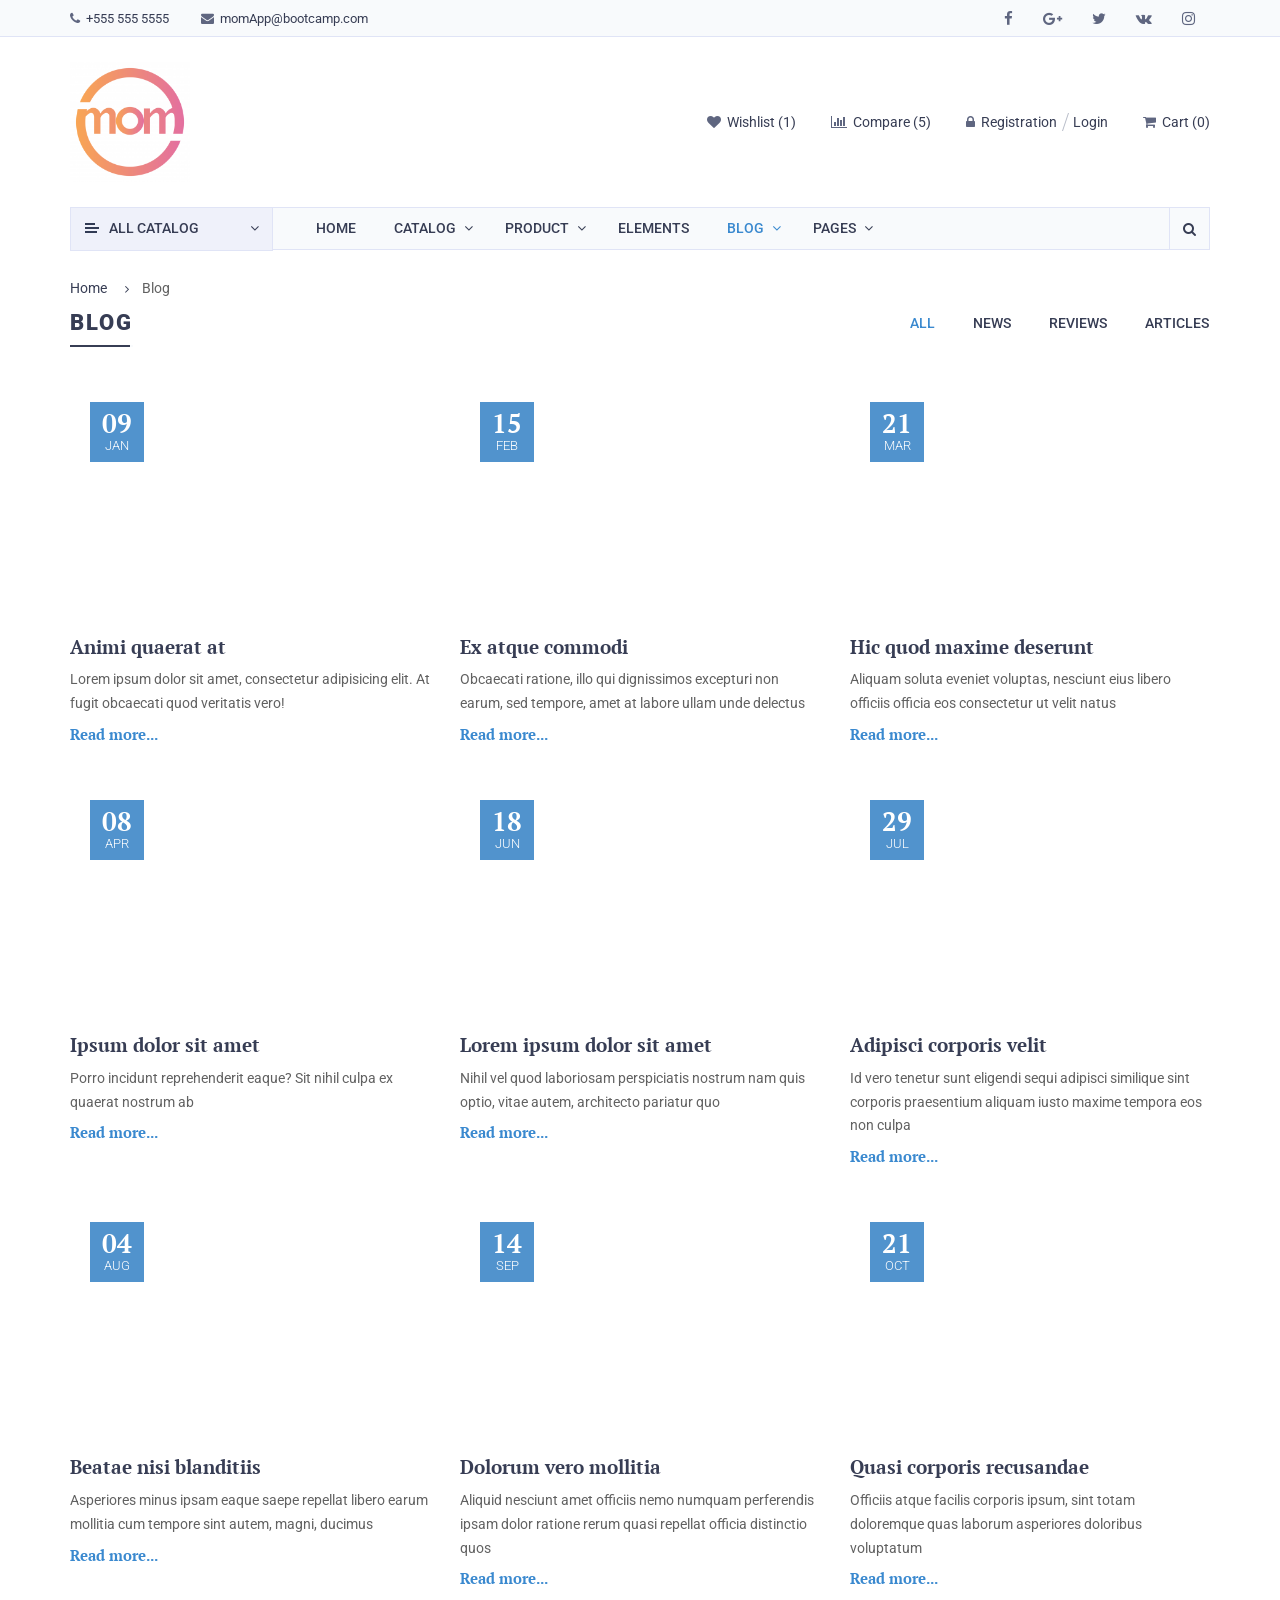
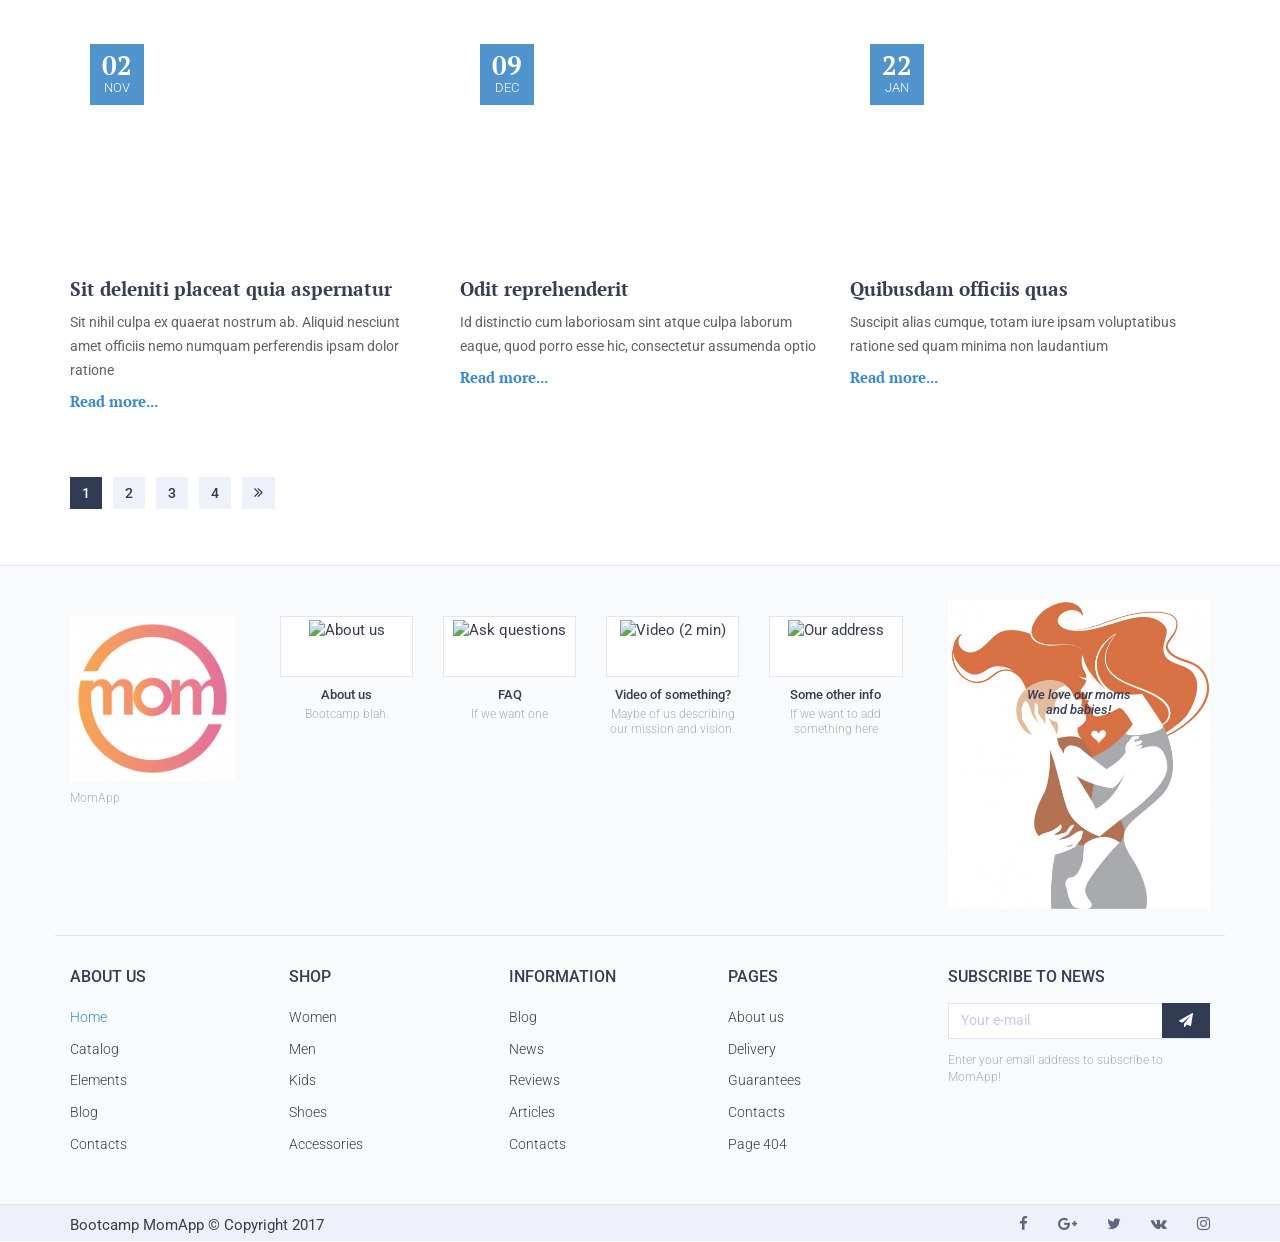
==== html/blog-2.html @ 72b79722 "mom app" ====
<!DOCTYPE html>
<html lang="en">
<head>
    <meta charset="UTF-8">
    <meta http-equiv="X-UA-Compatible" content="IE=edge">
    <meta name="viewport" content="width=device-width, initial-scale=1.0">
    <meta name="format-detection" content="telephone=no">
    <title>MomApp Template</title>

    <link href="https://fonts.googleapis.com/css?family=PT+Serif:400,400i,700,700ii%7CRoboto:300,300i,400,400i,500,500i,700,700i,900,900i&amp;subset=cyrillic" rel="stylesheet">

    <link rel="stylesheet" href="css/font-awesome.min.css">
    <link rel="stylesheet" href="css/bootstrap.min.css">
    <link rel="stylesheet" href="css/ion.rangeSlider.css">
    <link rel="stylesheet" href="css/ion.rangeSlider.skinFlat.css">
    <link rel="stylesheet" href="css/jquery.bxslider.css">
    <link rel="stylesheet" href="css/jquery.fancybox.css">
    <link rel="stylesheet" href="css/flexslider.css">
    <link rel="stylesheet" href="css/swiper.css">
    <link rel="stylesheet" href="css/swiper.css">
    <link rel="stylesheet" href="css/style.css">
    <link rel="stylesheet" href="css/media.css">

</head>
<body>
<!-- Header - start -->
<header class="header">

    <!-- Topbar - start -->
    <div class="header_top">
        <div class="container">
            <ul class="contactinfo nav nav-pills">
                <li>
                    <i class='fa fa-phone'></i> +555 555 5555
                </li>
                <li>
                    <i class="fa fa-envelope"></i> momApp@bootcamp.com
                </li>
            </ul>
            <!-- Social links -->
            <ul class="social-icons nav navbar-nav">
                <li>
                    <a href="http://facebook.com" rel="nofollow" target="_blank">
                        <i class="fa fa-facebook"></i>
                    </a>
                </li>
                <li>
                    <a href="http://google.com" rel="nofollow" target="_blank">
                        <i class="fa fa-google-plus"></i>
                    </a>
                </li>
                <li>
                    <a href="http://twitter.com" rel="nofollow" target="_blank">
                        <i class="fa fa-twitter"></i>
                    </a>
                </li>
                <li>
                    <a href="http://vk.com" rel="nofollow" target="_blank">
                        <i class="fa fa-vk"></i>
                    </a>
                </li>
                <li>
                    <a href="http://instagram.com" rel="nofollow" target="_blank">
                        <i class="fa fa-instagram"></i>
                    </a>
                </li>
            </ul>		</div>
    </div>
    <!-- Topbar - end -->

    <!-- Logo, Shop-menu - start -->
    <div class="header-middle">
        <div class="container header-middle-cont">
            <div class="toplogo">
                <a href="index.html">
                    <img src="img/momlogo.png" alt="AllStore - MultiConcept eCommerce Template">
                </a>
            </div>
            <div class="shop-menu">
                <ul>

                    <li>
                        <a href="wishlist.html">
                            <i class="fa fa-heart"></i>
                            <span class="shop-menu-ttl">Wishlist</span>
                            (<span id="topbar-favorites">1</span>)
                        </a>
                    </li>

                    <li>
                        <a href="compare.html">
                            <i class="fa fa-bar-chart"></i>
                            <span class="shop-menu-ttl">Compare</span> (5)
                        </a>
                    </li>

                    <li class="topauth">
                        <a href="auth.html">
                            <i class="fa fa-lock"></i>
                            <span class="shop-menu-ttl">Registration</span>
                        </a>
                        <a href="auth.html">
                            <span class="shop-menu-ttl">Login</span>
                        </a>
                    </li>

                    <li>
                        <div class="h-cart">
                            <a href="cart.html">
                                <i class="fa fa-shopping-cart"></i>
                                <span class="shop-menu-ttl">Cart</span>
                                (<b>0</b>)
                            </a>
                        </div>
                    </li>

                </ul>
            </div>
        </div>
    </div>
    <!-- Logo, Shop-menu - end -->

    <!-- Topmenu - start -->
    <div class="header-bottom">
        <div class="container">
            <nav class="topmenu">

                <!-- Catalog menu - start -->
                <div class="topcatalog">
                    <a class="topcatalog-btn" href="catalog-list.html"><span>All</span> catalog</a>
                    <ul class="topcatalog-list">
                        <li>
                            <a href="catalog-list.html">
                                Women
                            </a>
                            <i class="fa fa-angle-right"></i>
                            <ul>
                                <li>
                                    <a href="catalog-list.html">
                                        Knitwear
                                    </a>
                                </li>
                                <li>
                                    <a href="catalog-list.html">
                                        Dresses
                                    </a>
                                </li>
                                <li>
                                    <a href="catalog-list.html">
                                        Bags
                                    </a>
                                    <i class="fa fa-angle-right"></i>
                                    <ul>
                                        <li>
                                            <a href="catalog-list.html">
                                                Shoulder Bags
                                            </a>
                                        </li>
                                        <li>
                                            <a href="catalog-list.html">
                                                Falabella
                                            </a>
                                        </li>
                                        <li>
                                            <a href="catalog-list.html">
                                                Becks
                                            </a>
                                        </li>
                                        <li>
                                            <a href="catalog-list.html">
                                                Clutches
                                            </a>
                                        </li>
                                        <li>
                                            <a href="catalog-list.html">
                                                Travel Bags
                                            </a>
                                        </li>
                                    </ul>
                                </li>
                                <li>
                                    <a href="catalog-list.html">
                                        Accessories
                                    </a>
                                    <i class="fa fa-angle-right"></i>
                                    <ul>
                                        <li>
                                            <a href="catalog-list.html">
                                                Sunglasses
                                            </a>
                                        </li>
                                        <li>
                                            <a href="catalog-list.html">
                                                Tech Cases
                                            </a>
                                        </li>
                                        <li>
                                            <a href="catalog-list.html">
                                                Jewelry
                                            </a>
                                        </li>
                                        <li>
                                            <a href="catalog-list.html">
                                                Stella
                                            </a>
                                        </li>
                                    </ul>
                                </li>
                                <li>
                                    <a href="catalog-list.html">
                                        Coats & Jackets
                                    </a>
                                </li>
                            </ul>
                        </li>
                        <li>
                            <a href="catalog-list.html">
                                Men
                            </a>
                            <i class="fa fa-angle-right"></i>
                            <ul>
                                <li>
                                    <a href="catalog-list.html">
                                        Jackets & Blazers
                                    </a>
                                </li>
                                <li>
                                    <a href="catalog-list.html">
                                        Pants & Shorts
                                    </a>
                                </li>
                                <li>
                                    <a href="catalog-list.html">
                                        Accessories
                                    </a>
                                    <i class="fa fa-angle-right"></i>
                                    <ul>
                                        <li>
                                            <a href="catalog-list.html">
                                                Bags
                                            </a>
                                        </li>
                                        <li>
                                            <a href="catalog-list.html">
                                                Sunglasses
                                            </a>
                                        </li>
                                        <li>
                                            <a href="catalog-list.html">
                                                Other Accessories
                                            </a>
                                        </li>
                                    </ul>
                                </li>
                                <li>
                                    <a href="catalog-list.html">
                                        Suiting
                                    </a>
                                </li>
                                <li>
                                    <a href="catalog-list.html">
                                        Shirts
                                    </a>
                                </li>
                            </ul>
                        </li>
                        <li>
                            <a href="catalog-list.html">
                                Kids
                            </a>
                            <i class="fa fa-angle-right"></i>
                            <ul>
                                <li>
                                    <a href="catalog-list.html">
                                        Girls
                                    </a>
                                    <i class="fa fa-angle-right"></i>
                                    <ul>
                                        <li>
                                            <a href="catalog-list.html">
                                                Outerwear
                                            </a>
                                        </li>
                                        <li>
                                            <a href="catalog-list.html">
                                                T-Shirts
                                            </a>
                                        </li>
                                        <li>
                                            <a href="catalog-list.html">
                                                Blouses & Shirts
                                            </a>
                                        </li>
                                        <li>
                                            <a href="catalog-list.html">
                                                Pants & Shorts
                                            </a>
                                        </li>
                                        <li>
                                            <a href="catalog-list.html">
                                                Sleepwear & Underwear
                                            </a>
                                        </li>
                                        <li>
                                            <a href="catalog-list.html">
                                                Skirts
                                            </a>
                                        </li>
                                    </ul>
                                </li>
                                <li>
                                    <a href="catalog-list.html">
                                        Boys
                                    </a>
                                    <i class="fa fa-angle-right"></i>
                                    <ul>
                                        <li>
                                            <a href="catalog-list.html">
                                                Shoes & Accessories
                                            </a>
                                        </li>
                                        <li>
                                            <a href="catalog-list.html">
                                                Jumpers & Cardigans
                                            </a>
                                        </li>
                                        <li>
                                            <a href="catalog-list.html">
                                                Shirts
                                            </a>
                                        </li>
                                        <li>
                                            <a href="catalog-list.html">
                                                Outerwear
                                            </a>
                                        </li>
                                        <li>
                                            <a href="catalog-list.html">
                                                Swimwear
                                            </a>
                                        </li>
                                    </ul>
                                </li>
                                <li>
                                    <a href="catalog-list.html">
                                        Baby
                                    </a>
                                    <i class="fa fa-angle-right"></i>
                                    <ul>
                                        <li>
                                            <a href="catalog-list.html">
                                                Baby Sets
                                            </a>
                                        </li>
                                        <li>
                                            <a href="catalog-list.html">
                                                Dresses & All-In-One
                                            </a>
                                        </li>
                                        <li>
                                            <a href="catalog-list.html">
                                                Pants & Shorts
                                            </a>
                                        </li>
                                        <li>
                                            <a href="catalog-list.html">
                                                Shoes & Accessories
                                            </a>
                                        </li>
                                        <li>
                                            <a href="catalog-list.html">
                                                T-shirts
                                            </a>
                                        </li>
                                        <li>
                                            <a href="catalog-list.html">
                                                Outerwear
                                            </a>
                                        </li>
                                    </ul>
                                </li>
                            </ul>
                        </li>
                        <li>
                            <a href="catalog-list.html">
                                Shoes
                            </a>
                            <i class="fa fa-angle-right"></i>
                            <ul>
                                <li>
                                    <a href="catalog-list.html">
                                        Women
                                    </a>
                                    <i class="fa fa-angle-right"></i>
                                    <ul>
                                        <li>
                                            <a href="catalog-list.html">
                                                Elyse
                                            </a>
                                        </li>
                                        <li>
                                            <a href="catalog-list.html">
                                                Odette
                                            </a>
                                        </li>
                                        <li>
                                            <a href="catalog-list.html">
                                                Brody
                                            </a>
                                        </li>
                                        <li>
                                            <a href="catalog-list.html">
                                                Flats
                                            </a>
                                        </li>
                                        <li>
                                            <a href="catalog-list.html">
                                                Sandals
                                            </a>
                                        </li>
                                    </ul>
                                </li>
                                <li>
                                    <a href="catalog-list.html">
                                        Men
                                    </a>
                                    <i class="fa fa-angle-right"></i>
                                    <ul>
                                        <li>
                                            <a href="catalog-list.html">
                                                Casual Shoes
                                            </a>
                                        </li>
                                        <li>
                                            <a href="catalog-list.html">
                                                Sneakers
                                            </a>
                                        </li>
                                        <li>
                                            <a href="catalog-list.html">
                                                Sandals
                                            </a>
                                        </li>
                                        <li>
                                            <a href="catalog-list.html">
                                                Boots
                                            </a>
                                        </li>
                                        <li>
                                            <a href="catalog-list.html">
                                                Mules & Clogs
                                            </a>
                                        </li>
                                    </ul>
                                </li>
                                <li>
                                    <a href="catalog-list.html">
                                        Children's
                                    </a>
                                    <i class="fa fa-angle-right"></i>
                                    <ul>
                                        <li>
                                            <a href="catalog-list.html">
                                                Girls
                                            </a>
                                        </li>
                                        <li>
                                            <a href="catalog-list.html">
                                                Boys
                                            </a>
                                        </li>
                                    </ul>
                                </li>
                                <li>
                                    <a href="catalog-list.html">
                                        Baby Shoe
                                    </a>
                                    <i class="fa fa-angle-right"></i>
                                    <ul>
                                        <li>
                                            <a href="catalog-list.html">
                                                First Walkers
                                            </a>
                                        </li>
                                        <li>
                                            <a href="catalog-list.html">
                                                Sneakers
                                            </a>
                                        </li>
                                        <li>
                                            <a href="catalog-list.html">
                                                Boots
                                            </a>
                                        </li>
                                        <li>
                                            <a href="catalog-list.html">
                                                Sandals & Clogs
                                            </a>
                                        </li>
                                    </ul>
                                </li>
                            </ul>
                        </li>
                    </ul>
                </div>
                <!-- Catalog menu - end -->

                <!-- Main menu - start -->
                <button type="button" class="mainmenu-btn">Menu</button>

                <ul class="mainmenu">
                    <li>
                        <a href="index.html">
                            Home
                        </a>
                    </li>
                    <li class="menu-item-has-children">
                        <a href="catalog-list.html">
                            Catalog <i class="fa fa-angle-down"></i>
                        </a>
                        <ul class="sub-menu">
                            <li>
                                <a href="catalog-list.html">
                                    Catalog List - Style 1
                                </a>
                            </li>
                            <li>
                                <a href="catalog-list-2.html">
                                    Catalog List - Style 2
                                </a>
                            </li>
                            <li>
                                <a href="catalog-gallery.html">
                                    Catalog Gallery - Style 1
                                </a>
                            </li>
                            <li>
                                <a href="catalog-gallery-2.html">
                                    Catalog Gallery - Style 2
                                </a>
                            </li>
                            <li>
                                <a href="catalog-table.html">
                                    Catalog Table
                                </a>
                            </li>
                        </ul>
                    </li>
                    <li class="menu-item-has-children">
                        <a href="catalog-list.html">
                            Product <i class="fa fa-angle-down"></i>
                        </a>
                        <ul class="sub-menu">
                            <li>
                                <a href="product.html">
                                    Product - Style 1 (Slider)
                                </a>
                            </li>
                            <li>
                                <a href="product-2.html">
                                    Product - Style 2 (Scroll)
                                </a>
                            </li>
                        </ul>
                    </li>
                    <li>
                        <a href="elements.html">
                            Elements
                        </a>
                    </li>
                    <li class="menu-item-has-children">
                        <a href="blog.html" class="active">
                            Blog <i class="fa fa-angle-down"></i>
                        </a>
                        <ul class="sub-menu">
                            <li>
                                <a href="blog.html">
                                    Blog - Style 1
                                </a>
                            </li>
                            <li>
                                <a href="blog-2.html" class="active">
                                    Blog - Style 2
                                </a>
                            </li>
                            <li>
                                <a href="post.html">
                                    Single Post
                                </a>
                            </li>
                        </ul>
                    </li>
                    <li class="menu-item-has-children">
                        <a href="#">
                            Pages <i class="fa fa-angle-down"></i>
                        </a>
                        <ul class="sub-menu">
                            <li>
                                <a href="contacts.html">
                                    Contacts
                                </a>
                            </li>
                            <li>
                                <a href="cart.html">
                                    Cart
                                </a>
                            </li>
                            <li>
                                <a href="auth.html">
                                    Authorization
                                </a>
                            </li>
                            <li>
                                <a href="compare.html">
                                    Compare
                                </a>
                            </li>
                            <li>
                                <a href="wishlist.html">
                                    Wishlist
                                </a>
                            </li>
                            <li>
                                <a href="404.html">
                                    Error 404
                                </a>
                            </li>
                        </ul>
                    </li>
                    <li class="mainmenu-more">
                        <span>...</span>
                        <ul class="mainmenu-sub"></ul>
                    </li>
                </ul>
                <!-- Main menu - end -->

                <!-- Search - start -->
                <div class="topsearch">
                    <a id="topsearch-btn" class="topsearch-btn" href="#"><i class="fa fa-search"></i></a>
                    <form class="topsearch-form" action="#">
                        <input type="text" placeholder="Search products">
                        <button type="submit"><i class="fa fa-search"></i></button>
                    </form>
                </div>
                <!-- Search - end -->

            </nav>		</div>
    </div>
    <!-- Topmenu - end -->

</header>
<!-- Header - end -->


<!-- Main Content - start -->
<main>
    <section class="container">


        <ul class="b-crumbs">
            <li>
                <a href="index.html">
                    Home
                </a>
            </li>
            <li>
                <span>Blog</span>
            </li>
        </ul>
        <h1 class="main-ttl main-ttl-categs"><span>Blog</span></h1>
        <!-- Blog Categories -->
        <ul class="blog-categs">
            <li class="active"><a href="blog.html">All</a></li>
            <li><a href="blog.html">News</a></li>
            <li><a href="blog.html">Reviews</a></li>
            <li><a href="blog.html">Articles</a></li>
        </ul>

        <!-- Blog Posts - start -->
        <div class="posts-list blog-page">
            <div class="cf-sm-6 cf-lg-4 col-xs-6 col-sm-6 col-md-4 posts2-i">
                <a class="posts-i-img" href="post.html"><span style="background: url(http://placehold.it/354x236)"></span></a>
                <time class="posts-i-date" datetime="2017-01-01 12:00"><span>09</span> Jan</time>
                <h3 class="posts-i-ttl"><a href="post.html">Animi quaerat at</a></h3>
                <p>Lorem ipsum dolor sit amet, consectetur adipisicing elit. At fugit obcaecati quod veritatis vero!</p>		<a href="post.html" class="posts-i-more">Read more...</a>
            </div>
            <div class="cf-sm-6 cf-lg-4 col-xs-6 col-sm-6 col-md-4 posts2-i">
                <a class="posts-i-img" href="post.html"><span style="background: url(http://placehold.it/360x203)"></span></a>
                <time class="posts-i-date" datetime="2017-01-01 12:00"><span>15</span> Feb</time>
                <h3 class="posts-i-ttl"><a href="post.html">Ex atque commodi</a></h3>
                <p>Obcaecati ratione, illo qui dignissimos excepturi non earum, sed tempore, amet at labore ullam unde delectus</p>		<a href="post.html" class="posts-i-more">Read more...</a>
            </div>
            <div class="cf-sm-6 cf-lg-4 col-xs-6 col-sm-6 col-md-4 posts2-i">
                <a class="posts-i-img" href="post.html"><span style="background: url(http://placehold.it/360x224)"></span></a>
                <time class="posts-i-date" datetime="2017-01-01 12:00"><span>21</span> Mar</time>
                <h3 class="posts-i-ttl"><a href="post.html">Hic quod maxime deserunt</a></h3>
                <p>Aliquam soluta eveniet voluptas, nesciunt eius libero officiis officia eos consectetur ut velit natus</p>		<a href="post.html" class="posts-i-more">Read more...</a>
            </div>
            <div class="cf-sm-6 cf-lg-4 col-xs-6 col-sm-6 col-md-4 posts2-i">
                <a class="posts-i-img" href="post.html"><span style="background: url(http://placehold.it/314x236)"></span></a>
                <time class="posts-i-date" datetime="2017-01-01 12:00"><span>08</span> Apr</time>
                <h3 class="posts-i-ttl"><a href="post.html">Ipsum dolor sit amet</a></h3>
                <p>Porro incidunt reprehenderit eaque? Sit nihil culpa ex quaerat nostrum ab</p>		<a href="post.html" class="posts-i-more">Read more...</a>
            </div>
            <div class="cf-sm-6 cf-lg-4 col-xs-6 col-sm-6 col-md-4 posts2-i">
                <a class="posts-i-img" href="post.html"><span style="background: url(http://placehold.it/318x236)"></span></a>
                <time class="posts-i-date" datetime="2017-01-01 12:00"><span>18</span> Jun</time>
                <h3 class="posts-i-ttl"><a href="post.html">Lorem ipsum dolor sit amet</a></h3>
                <p>Nihil vel quod laboriosam perspiciatis nostrum nam quis optio, vitae autem, architecto pariatur quo</p>		<a href="post.html" class="posts-i-more">Read more...</a>
            </div>
            <div class="cf-sm-6 cf-lg-4 col-xs-6 col-sm-6 col-md-4 posts2-i">
                <a class="posts-i-img" href="post.html"><span style="background: url(http://placehold.it/354x236)"></span></a>
                <time class="posts-i-date" datetime="2017-01-01 12:00"><span>29</span> Jul</time>
                <h3 class="posts-i-ttl"><a href="post.html">Adipisci corporis velit</a></h3>
                <p>Id vero tenetur sunt eligendi sequi adipisci similique sint corporis praesentium aliquam iusto maxime tempora eos non culpa</p>		<a href="post.html" class="posts-i-more">Read more...</a>
            </div>
            <div class="cf-sm-6 cf-lg-4 col-xs-6 col-sm-6 col-md-4 posts2-i">
                <a class="posts-i-img" href="post.html"><span style="background: url(http://placehold.it/341x236)"></span></a>
                <time class="posts-i-date" datetime="2017-01-01 12:00"><span>04</span> Aug</time>
                <h3 class="posts-i-ttl"><a href="post.html">Beatae nisi blanditiis</a></h3>
                <p>Asperiores minus ipsam eaque saepe repellat libero earum mollitia cum tempore sint autem, magni, ducimus</p>		<a href="post.html" class="posts-i-more">Read more...</a>
            </div>
            <div class="cf-sm-6 cf-lg-4 col-xs-6 col-sm-6 col-md-4 posts2-i">
                <a class="posts-i-img" href="post.html"><span style="background: url(http://placehold.it/354x236)"></span></a>
                <time class="posts-i-date" datetime="2017-01-01 12:00"><span>14</span> Sep</time>
                <h3 class="posts-i-ttl"><a href="post.html">Dolorum vero mollitia</a></h3>
                <p>Aliquid nesciunt amet officiis nemo numquam perferendis ipsam dolor ratione rerum quasi repellat officia distinctio quos</p>		<a href="post.html" class="posts-i-more">Read more...</a>
            </div>
            <div class="cf-sm-6 cf-lg-4 col-xs-6 col-sm-6 col-md-4 posts2-i">
                <a class="posts-i-img" href="post.html"><span style="background: url(http://placehold.it/354x236)"></span></a>
                <time class="posts-i-date" datetime="2017-01-01 12:00"><span>21</span> Oct</time>
                <h3 class="posts-i-ttl"><a href="post.html">Quasi corporis recusandae</a></h3>
                <p>Officiis atque facilis corporis ipsum, sint totam doloremque quas laborum asperiores doloribus voluptatum</p>		<a href="post.html" class="posts-i-more">Read more...</a>
            </div>
            <div class="cf-sm-6 cf-lg-4 col-xs-6 col-sm-6 col-md-4 posts2-i">
                <a class="posts-i-img" href="post.html"><span style="background: url(http://placehold.it/353x235)"></span></a>
                <time class="posts-i-date" datetime="2017-01-01 12:00"><span>02</span> Nov</time>
                <h3 class="posts-i-ttl"><a href="post.html">Sit deleniti placeat quia aspernatur</a></h3>
                <p>Sit nihil culpa ex quaerat nostrum ab. Aliquid nesciunt amet officiis nemo numquam perferendis ipsam dolor ratione</p>		<a href="post.html" class="posts-i-more">Read more...</a>
            </div>
            <div class="cf-sm-6 cf-lg-4 col-xs-6 col-sm-6 col-md-4 posts2-i">
                <a class="posts-i-img" href="post.html"><span style="background: url(http://placehold.it/354x236)"></span></a>
                <time class="posts-i-date" datetime="2017-01-01 12:00"><span>09</span> Dec</time>
                <h3 class="posts-i-ttl"><a href="post.html">Odit reprehenderit</a></h3>
                <p>Id distinctio cum laboriosam sint atque culpa laborum eaque, quod porro esse hic, consectetur assumenda optio</p>		<a href="post.html" class="posts-i-more">Read more...</a>
            </div>
            <div class="cf-sm-6 cf-lg-4 col-xs-6 col-sm-6 col-md-4 posts2-i">
                <a class="posts-i-img" href="post.html"><span style="background: url(http://placehold.it/354x236)"></span></a>
                <time class="posts-i-date" datetime="2017-01-01 12:00"><span>22</span> Jan</time>
                <h3 class="posts-i-ttl"><a href="post.html">Quibusdam officiis quas</a></h3>
                <p>Suscipit alias cumque, totam iure ipsam voluptatibus ratione sed quam minima non laudantium</p>		<a href="post.html" class="posts-i-more">Read more...</a>
            </div>
        </div>
        <!-- Blog Posts - end -->

        <!-- Pagination - start -->
        <ul class="pagi">
            <li class="active"><span>1</span></li>
            <li><a href="#">2</a></li>
            <li><a href="#">3</a></li>
            <li><a href="#">4</a></li>
            <li class="pagi-next"><a href="#"><i class="fa fa-angle-double-right"></i></a></li>
        </ul>
        <!-- Pagination - end -->
    </section>
</main>
<!-- Main Content - end -->


<!-- Footer - start -->
<footer class="footer-wrap">
    <div class="footer-top">
        <div class="container">
            <div class="row">
                <div class="companyinfo">
                    <a href="index.html">
                        <img src="img/momlogo.png" alt="AllStore - MultiConcept eCommerce Responsive HTML5 Template">
                        MomApp
                    </a>
                </div>
                <div class="f-block-list">
                    <div class="f-block-wrap">
                        <div class="f-block">
                            <a href="#" class="f-block-btn" data-id="#f-block-modal-1">
                                <div class="iframe-img">
                                    <img src="http://placehold.it/300x127" alt="About us">
                                </div>
                                <div class="overlay-icon">
                                    <i class="fa fa-info-circle"></i>
                                </div>
                            </a>
                            <p class="f-info-ttl">About us</p>
                            <p>Bootcamp blah.</p>
                        </div>
                    </div>
                    <div class="f-block-wrap">
                        <div class="f-block">
                            <a href="#" class="f-block-btn" data-id="#f-block-modal-2">
                                <div class="iframe-img">
                                    <img src="http://placehold.it/300x127" alt="Ask questions">
                                </div>
                                <div class="overlay-icon">
                                    <i class="fa fa-phone"></i>
                                </div>
                            </a>
                            <p class="f-info-ttl">FAQ</p>
                            <p>If we want one</p>
                        </div>
                    </div>
                    <div class="f-block-wrap">
                        <div class="f-block">
                            <a href="#" class="f-block-btn" data-id="#f-block-modal-3" data-content="<iframe width='853' height='480' src='https://www.youtube.com/embed/kaOVHSkDoPY?rel=0&amp;showinfo=0' allowfullscreen></iframe>">
                                <div class="iframe-img">
                                    <img src="http://placehold.it/300x127" alt="Video (2 min)">
                                </div>
                                <div class="overlay-icon">
                                    <i class="fa fa-play-circle"></i>
                                </div>
                            </a>
                            <p class="f-info-ttl">Video of something?</p>
                            <p>Maybe of us describing our mission and vision.</p>
                        </div>
                    </div>
                    <div class="f-block-wrap">
                        <div class="f-block">
                            <a href="#" class="f-block-btn" data-id="#f-block-modal-4">
                                <div class="iframe-img">
                                    <img src="http://placehold.it/300x127" alt="Our address">
                                </div>
                                <div class="overlay-icon">
                                    <i class="fa fa-map-marker"></i>
                                </div>
                            </a>
                            <p class="f-info-ttl">Some other info</p>
                            <p>If we want to add something here</p>
                        </div>
                    </div>
                </div>

                <div class="stylization f-block-modal f-block-modal-content" id="f-block-modal-1">
                    <img class="f-block-modal-img" src="http://placehold.it/500x334" alt="About us">
                    Lorem ipsum dolor sit amet, consectetur adipisicing elit. Nam natus iste ullam vero, tenetur ab ipsa consectetur deleniti officiis ex debitis incidunt alias voluptatum, maxime placeat dolores veniam sunt at atque velit, soluta. Neque ea alias quia provident molestias, ratione aut esse placeat beatae sequi sed laudantium. Unde animi nihil esse, repellendus exercitationem dicta harum ab labore, voluptates explicabo in, quidem dolorum voluptas!
                </div>
                <div class="stylization f-block-modal f-block-modal-callback" id="f-block-modal-2">
                    <div class="modalform">
                        <form action="#" method="POST" class="form-validate">
                            <p class="modalform-ttl">Callback</p>
                            <input type="text" placeholder="Your name" data-required="text" name="name">
                            <input type="text" placeholder="Your phone" data-required="text" name="phone">
                            <button type="submit"><i class="fa fa-paper-plane"></i> Send</button>
                        </form>
                    </div>
                </div>
                <div class="stylization f-block-modal f-block-modal-video" id="f-block-modal-3">

                </div>
                <div class="stylization f-block-modal f-block-modal-map" id="f-block-modal-4">
                    <div class="allstore-gmap">
                        <div class="marker" data-zoom="15" data-lat="-37.81485261872975" data-lng="144.95655298233032" data-marker="img/marker.png">534-540 Little Bourke St, Melbourne VIC 3000, Australia</div>
                    </div>
                </div>
                <div class="f-delivery">
                    <img src="img/mombabe.jpg" alt="">
                    <h4>We love our moms<br>and babies!</h4>
                </div>
            </div>
        </div>
    </div>

    <div class="container f-menu-list">
        <div class="row">
            <div class="f-menu">
                <h3>
                    About us
                </h3>
                <ul class="nav nav-pills nav-stacked">
                    <li class="active"><a href="index.html">Home</a></li>
                    <li><a href="catalog-list.html">Catalog</a></li>
                    <li><a href="elements.html">Elements</a></li>
                    <li><a href="blog.html">Blog</a></li>
                    <li><a href="contacts.html">Contacts</a></li>
                </ul>
            </div>
            <div class="f-menu">
                <h3>
                    Shop
                </h3>
                <ul class="nav nav-pills nav-stacked">
                    <li><a href="catalog-list.html">Women</a></li>
                    <li><a href="catalog-list.html">Men</a></li>
                    <li><a href="catalog-list.html">Kids</a></li>
                    <li><a href="catalog-list.html">Shoes</a></li>
                    <li><a href="catalog-list.html">Accessories</a></li>
                </ul>
            </div>
            <div class="f-menu">
                <h3>
                    Information
                </h3>
                <ul class="nav nav-pills nav-stacked">
                    <li><a href="blog.html">Blog</a></li>
                    <li><a href="blog.html">News</a></li>
                    <li><a href="reviews.html">Reviews</a></li>
                    <li><a href="blog.html">Articles</a></li>
                    <li><a href="contacts.html">Contacts</a></li>
                </ul>
            </div>
            <div class="f-menu">
                <h3>
                    Pages
                </h3>
                <ul class="nav nav-pills nav-stacked">
                    <li><a href="contacts.html">About us</a></li>
                    <li><a href="contacts.html">Delivery</a></li>
                    <li><a href="contacts.html">Guarantees</a></li>
                    <li><a href="contacts.html">Contacts</a></li>
                    <li><a href="404.html">Page 404</a></li>
                </ul>
            </div>
            <div class="f-subscribe">
                <h3>Subscribe to news</h3>
                <form class="f-subscribe-form" action="#">
                    <input placeholder="Your e-mail" type="text">
                    <button type="submit"><i class="fa fa-paper-plane"></i></button>
                </form>
                <p>Enter your email address to subscribe to MomApp!</p>
            </div>
        </div>
    </div>

    <div class="footer-bottom">
        <div class="container">
            <div class="row">
                <ul class="social-icons nav navbar-nav">
                    <li>
                        <a href="http://facebook.com/" rel="nofollow" target="_blank">
                            <i class="fa fa-facebook"></i>
                        </a>
                    </li>
                    <li>
                        <a href="http://google.com/" rel="nofollow" target="_blank">
                            <i class="fa fa-google-plus"></i>
                        </a>
                    </li>
                    <li>
                        <a href="http://twitter.com/" rel="nofollow" target="_blank">
                            <i class="fa fa-twitter"></i>
                        </a>
                    </li>
                    <li>
                        <a href="http://vk.com/" rel="nofollow" target="_blank">
                            <i class="fa fa-vk"></i>
                        </a>
                    </li>
                    <li>
                        <a href="http://instagram.com/" rel="nofollow" target="_blank">
                            <i class="fa fa-instagram"></i>
                        </a>
                    </li>
                </ul>
                <div class="footer-copyright">
                    Bootcamp MomApp © Copyright 2017
                </div>
            </div>
        </div>
    </div>

</footer>
<!-- Footer - end -->


<!-- jQuery plugins/scripts - start -->
<script src="js/jquery-1.11.2.min.js"></script>
<script src="js/jquery.bxslider.min.js"></script>
<script src="js/fancybox/fancybox.js"></script>
<script src="js/fancybox/helpers/jquery.fancybox-thumbs.js"></script>
<script src="js/jquery.flexslider-min.js"></script>
<script src="js/swiper.jquery.min.js"></script>
<script src="js/jquery.waypoints.min.js"></script>
<script src="js/progressbar.min.js"></script>
<script src="js/ion.rangeSlider.min.js"></script>
<script src="js/chosen.jquery.min.js"></script>
<script src="js/jQuery.Brazzers-Carousel.js"></script>
<script src="js/plugins.js"></script>
<script src="js/main.js"></script>
<script src="https://maps.googleapis.com/maps/api/js?key=AIzaSyDhAYvx0GmLyN5hlf6Uv_e9pPvUT3YpozE"></script>
<script src="js/gmap.js"></script>
<!-- jQuery plugins/scripts - end -->

</body>
</html>
---- html/css/ion.rangeSlider.css ----
/* Ion.RangeSlider
// css version 2.0.3
// © 2013-2014 Denis Ineshin | IonDen.com
// ===================================================================================================================*/

/* =====================================================================================================================
// RangeSlider */

.irs {
    position: relative; display: block;
    -webkit-touch-callout: none;
    -webkit-user-select: none;
     -khtml-user-select: none;
       -moz-user-select: none;
        -ms-user-select: none;
            user-select: none;
}
    .irs-line {
        position: relative; display: block;
        overflow: hidden;
        outline: none !important;
    }
        .irs-line-left, .irs-line-mid, .irs-line-right {
            position: absolute; display: block;
            top: 0;
        }
        .irs-line-left {
            left: 0; width: 11%;
        }
        .irs-line-mid {
            left: 9%; width: 82%;
        }
        .irs-line-right {
            right: 0; width: 11%;
        }

    .irs-bar {
        position: absolute; display: block;
        left: 0; width: 0;
    }
        .irs-bar-edge {
            position: absolute; display: block;
            top: 0; left: 0;
        }

    .irs-shadow {
        position: absolute; display: none;
        left: 0; width: 0;
    }

    .irs-slider {
        position: absolute; display: block;
        cursor: default;
        z-index: 1;
    }
        .irs-slider.single {

        }
        .irs-slider.from {

        }
        .irs-slider.to {

        }
        .irs-slider.type_last {
            z-index: 2;
        }

    .irs-min {
        position: absolute; display: block;
        left: 0;
        cursor: default;
    }
    .irs-max {
        position: absolute; display: block;
        right: 0;
        cursor: default;
    }

    .irs-from, .irs-to, .irs-single {
        position: absolute; display: block;
        top: 0; left: 0;
        cursor: default;
        white-space: nowrap;
    }

.irs-grid {
    position: absolute; display: none;
    bottom: 0; left: 0;
    width: 100%; height: 20px;
}
.irs-with-grid .irs-grid {
    display: block;
}
    .irs-grid-pol {
        position: absolute;
        top: 0; left: 0;
        width: 1px; height: 8px;
        background: #000;
    }
    .irs-grid-pol.small {
        height: 4px;
    }
    .irs-grid-text {
        position: absolute;
        bottom: 0; left: 0;
        white-space: nowrap;
        text-align: center;
        font-size: 9px; line-height: 9px;
        padding: 0 3px;
        color: #000;
    }

.irs-disable-mask {
    position: absolute; display: block;
    top: 0; left: -1%;
    width: 102%; height: 100%;
    cursor: default;
    background: rgba(0,0,0,0.0);
    z-index: 2;
}
.irs-disabled {
    opacity: 0.4;
}
.lt-ie9 .irs-disabled {
    filter: alpha(opacity=40);
}


.irs-hidden-input {
    position: absolute !important;
    display: block !important;
    top: 0 !important;
    left: 0 !important;
    width: 0 !important;
    height: 0 !important;
    font-size: 0 !important;
    line-height: 0 !important;
    padding: 0 !important;
    margin: 0 !important;
    outline: none !important;
    z-index: -9999 !important;
    background: none !important;
    border-style: solid !important;
    border-color: transparent !important;
}
---- html/css/ion.rangeSlider.skinFlat.css ----
/* Ion.RangeSlider, Flat UI Skin
// css version 2.0.3
// © Denis Ineshin, 2014    https://github.com/IonDen
// ===================================================================================================================*/

/* =====================================================================================================================
// Skin details */

.irs-line-mid,
.irs-line-left,
.irs-line-right,
.irs-bar,
.irs-bar-edge,
.irs-slider {
    background: url(../img/sprite-skin-flat.png) repeat-x;
}
.irs-slider {
    background: none;
    cursor: pointer;
    /*background-color: #373d54;*/
}
.irs-slider:after {
    display: block;
    content: '';
    top: 50%;
    left: 50%;
    width: 10px;
    height: 10px;
    border-radius: 10px;
    background-color: #373d54;
    position: absolute;
    margin: -5px 0 0 -5px;
}
.irs-slider:hover:after {
    background-color: #3a89cf;
}

.irs {
    height: 40px;
}
.irs-with-grid {
    height: 60px;
}
.irs-line {
    height: 3px; top: 25px;
}
    .irs-line-left {
        height: 3px;
        background-position: 0 -30px;
    }
    .irs-line-mid {
        height: 3px;
        background-position: 0 0;
    }
    .irs-line-right {
        height: 3px;
        background-position: 100% -30px;
    }

.irs-bar {
    height: 3px; top: 25px;
    background-position: 0 -60px;
    background: none;
    background-color: #373d54;
}
    .irs-bar-edge {
        top: 25px;
        height: 3px; width: 9px;
        background-position: 0 -90px;
    }

.irs-shadow {
    height: 3px; top: 34px;
    background: #000;
    opacity: 0.25;
}
.lt-ie9 .irs-shadow {
    filter: alpha(opacity=25);
}

.irs-slider {
    width: 16px; height: 18px;
    top: 18px;
    background-position: 0 -120px;
}
.irs-slider.state_hover, .irs-slider:hover {
    background-position: 0 -150px;
}

.irs-min, .irs-max {
    color: #999;
    font-size: 10px; line-height: 1.333;
    text-shadow: none;
    top: 0; padding: 1px 3px;
    background: #e1e4e9;
    -moz-border-radius: 4px;
    border-radius: 4px;
}

.irs-from, .irs-to, .irs-single {
    color: #fff;
    font-size: 10px; line-height: 1.333;
    text-shadow: none;
    padding: 1px 5px;
    background: #373d54;
    -moz-border-radius: 4px;
    border-radius: 4px;
}
.irs-from:after, .irs-to:after, .irs-single:after {
    position: absolute; display: block; content: "";
    bottom: -6px; left: 50%;
    width: 0; height: 0;
    margin-left: -3px;
    overflow: hidden;
    border: 3px solid transparent;
    border-top-color: #373d54;
}


.irs-grid-pol {
    background: #e1e4e9;
}
.irs-grid-text {
    color: #999;
}

.irs-disabled {
}
---- html/css/style.css ----
/*----------------------------------
TABLE OF CONTENTS:
------------------------------------

1 - Reset
2 - Header
3 - Topmenu
4 - Stylization
5 - Breadcrumbs
6 - Pagination
7 - Frontpage Slider
8 - Popular Products
9 - Catalog | Gallery View
10 - Catalog | List View
11 - Catalog | Table View
12 - Sidebar Categories
13 - Sidebar Filter
14 - Catalog Topbar
15 - Products List
16 - Single Product
17 - Single Product Tabs
18 - Single Product Related
19 - Blog
20 - Blog Post
21 - Cart
22 - Blog Posts
23 - Reviews
24 - Reviews List
25 - Modal Form
26 - Quick View
27 - Elements
28 - Pricing Table
29 - Team
30 - Contact Forms
31 - Brands
32 - Banners
33 - Discounts
34 - Newsletter
35 - Iconbox 1
36 - Iconbox 2
37 - Counters
38 - Social Links
39 - Accordion
40 - Select Styles
41 - Footer
42 - Error 404
43 - Compare List

----------------------------------*/







/*----------------------------------
1 - Reset
----------------------------------*/
html, body, div, span, applet, object, iframe,
h1, h2, h3, h4, h5, h6, p, blockquote, pre,
a, abbr, acronym, address, big, cite, code,
del, dfn, em, img, ins, kbd, q, s, samp,
small, strike, strong, sub, sup, tt, var,
b, u, i, center,
dl, dt, dd, ol, ul, li,
fieldset, form, label, legend,
table, caption, tbody, tfoot, thead, tr, th, td,
article, aside, canvas, details, embed,
figure, figcaption, footer, header, hgroup,
menu, nav, output, ruby, section, summary,
time, mark, audio, video {
	margin: 0;
	padding: 0;
	border: 0;
	font-size: 100%;
	font: inherit;
	vertical-align: baseline;
}
/* HTML5 display-role reset for older browsers */
article, aside, details, figcaption, figure,
footer, header, hgroup, menu, nav, section {
	display: block;
}
body {
	line-height: 1;
}
ol, ul {
	list-style: none;
}
blockquote, q {
	quotes: none;
}
blockquote:before, blockquote:after,
q:before, q:after {
	content: '';
	content: none;
}
table {
	border-collapse: collapse;
	border-spacing: 0;
}



body * {
	line-height: 140%;
	box-sizing: border-box;
}
h1, h2, h3, h4, h5, h6, strong, b {
	font-weight: 500;
}
i, em {
	font-style: italic;
}
img {
	max-width: 100%;
	height: auto;
}
a {
	text-decoration: none;
	color: inherit;
}
a:hover {
	text-decoration: none;
}
input[type=text],
input[type=submit],
input[type=image],
input[type=password],
input[type=email],
button,
textarea {
	-webkit-appearance: none;
}
textarea,
button,
input[type=password],
input[type=email],
input[type=submit],
input[type=text] {
	font-family: 'Roboto', sans-serif;
}
a:focus {
	text-decoration: none;
}
textarea:focus,
button:focus,
a:focus,
input:focus {
	outline: none;
}
body {
	font-size: 15px;
	font-family: 'Roboto', sans-serif;
	-webkit-text-size-adjust: 100%;
	color: #373d54;
}



.cont {
	width: 1170px;
	padding-left: 15px;
	padding-right: 15px;
	margin: 0 auto;
}
/*----------------------------------
1 - Reset
----------------------------------*/




/*----------------------------------
2 - Header
----------------------------------*/
.header {
	margin: 0 0 27px;
}
.header:after {
	display: block;
	clear: both;
	content: "";
}
.header_top {
	background: #f8fafc;
	border-bottom: 1px solid #e0e4f6;
}
.contactinfo {
	font-size: 13px;
	float: left;
}
.contactinfo li {
	padding: 10px 15px 0;
	color: #373d54;
}
.contactinfo li * {
	line-height: 1;
}
.contactinfo li:first-child{
	margin-left: -15px;
}
.contactinfo li .fa {
	margin-right: 3px;
	margin-bottom: 2px;
	vertical-align: middle;
	color: #5f6680;
}
.social-icons {
	float: right;
	text-align: right;
	margin: 0;
}
.social-icons li a {
	border: 0 none;
	border-radius: 0;
	color: #5f6680;
	padding:0px;
}
.social-icons li{
	display:inline-block;
}
.social-icons li a i {
	padding: 11px 15px;
	margin-bottom: -1px;
	transition: all 0.5s ease 0s;
	-moz-transition: all 0.5s ease 0s;
	-webkit-transition: all 0.5s ease 0s;
	-o-transition: all 0.5s ease 0s;
}
.social-icons li a i:hover{
	color: #fff;
	transition: all 0.5s ease 0s;
	-moz-transition: all 0.5s ease 0s;
	-webkit-transition: all 0.5s ease 0s;
	-o-transition: all 0.5s ease 0s;
}
.social-icons .fa-facebook:hover {
	background: #0083C9;
}
.social-icons .fa-twitter:hover  {
	background:#5BBCEC;
}
.social-icons .fa-linkedin:hover  {
	background:#FF4518;
}
.social-icons .fa-dribbble:hover  {
	background:#90C9DC;
}
.social-icons .fa-google-plus:hover  {
	background:#CE3C2D;
}
.social-icons .fa-instagram:hover  {
	background:#b4307d;
}
.social-icons .fa-vk:hover  {
	background:#4c75a3;
}
.header-middle {
	padding: 25px 0;
	text-align: justify;
}
.header-middle .header-middle-cont {
	font-size: 0;
}
.header-middle .header-middle-cont > * {
	font-size: 15px;
}
.header-middle .header-middle-cont:after {
	content: '';
	display: inline-block;
	width: 100%;
}
.toplogo {
	text-align: left;
	display: inline-block;
	vertical-align: middle;
}
.toplogo a {
	display: block;
}
.toplogo img {
	display: block;
	max-height: 120px;
	max-width: 400px;
	width: auto;
	height: auto;
}
.shop-menu {
	text-align: left;
	display: inline-block;
	vertical-align: middle;
}
.shop-menu ul li {
	display:inline-block;
	padding-left: 15px;
	padding-right: 15px;
}
.shop-menu ul li:last-child {
	padding-right: 0;
}
.shop-menu ul li a {
	background: #FFFFFF;
	font-size: 14px;
	padding: 2px 0;
	line-height: 1;
	color: #373d54;
	display: inline-block;
}
.shop-menu ul li * {
	line-height: 1;
}
.shop-menu ul li a:hover {
	color: #373d54;
	opacity: 1 !important;
	background: transparent;
}
.shop-menu ul li a i {
	margin-right:2px;
	color: #5f6680;
	padding: 0 1px;
	display: inline-block;
}
.shop-menu ul li a b {
	font-weight: 400;
}
.shop-menu ul li a .shop-menu-ttl {
	display: inline-block;
	border-bottom: 1px solid transparent;
	transition: all 0.2s;
	line-height: 1;
}
.shop-menu ul li a:hover .shop-menu-ttl {
	border-color: #5f6680;
}
.shop-menu ul li.topauth a:first-child {
	margin: 0;
	padding: 2px 12px 2px 0;
	background: url(../img/sep1.png) no-repeat right center;
}
/*----------------------------------
2 - Header
----------------------------------*/




/*----------------------------------
3 - Topmenu
----------------------------------*/
.topmenu {
	position: relative;
	padding: 0 41px 0 203px;
	font-size: 14px;
}
.topmenu:after {
	clear: both;
	content: '';
	display: block;
}
.topmenu .topcatalog {
	text-align: left;
	position: absolute;
	top: 0;
	left: 0;
	width: 203px;
	z-index: 3;
}
.topcatalog-show .topmenu .topcatalog {
	z-index: 11;
}
.topmenu .topcatalog .topcatalog-btn {
	position: relative;
	color: #373d54;
	text-transform: uppercase;
	border: 1px solid #e0e4f6;
	display: block;
	padding: 11px 10px 11px 38px;
	font-weight: 500;
	background: #eff1fa url(../img/bar.png) no-repeat 14px 15px;
}
.topmenu .topcatalog .topcatalog-btn:after {
	position: absolute;
	top: 50%;
	right: 13px;
	content: '\f107';
	display: block;
	line-height: 1;
	margin: -8px 0 0;
	font-family: FontAwesome;
}
.topmenu .topcatalog:after {
	position: absolute;
	top: 100%;
	left: 0;
	right: 0;
	height: 5px;
	content: '';
	display: block;
}
.topcatalog .topcatalog-list {
	position: absolute;
	top: 100%;
	background: #fff;
	border-top: 1px solid #e0e4f6;
	border-left: 1px solid #e0e4f6;
	border-right: 1px solid #e0e4f6;
	text-align: left;
	margin: 5px 0 0;
	transition: all 0.3s ease;
	-webkit-transform: translate3d(0, 8px, 0);
	-moz-transform: translate3d(0, 8px, 0);
	-ms-transform: translate3d(0, 8px, 0);
	-o-transform: translate3d(0, 8px, 0);
	transform: translate3d(0, 8px, 0);
	visibility: hidden;
	opacity: 0;
	width: 0;
	overflow: hidden;
}
.topcatalog:hover .topcatalog-list {
	overflow: initial;
	-webkit-transform: translate3d(0, 0, 0);
	-moz-transform: translate3d(0, 0, 0);
	-ms-transform: translate3d(0, 0, 0);
	-o-transform: translate3d(0, 0, 0);
	transform: translate3d(0, 0, 0);
	visibility: visible;
	opacity: 1;
	width: auto;
}
.topcatalog-list li {
	position: relative;
	line-height: 120%;
}
.topcatalog-list li a {
	color: #373d54;
	font-size: 14px;
	line-height: 120%;
	border-bottom: 1px solid #e0e4f6;
	display: block;
	padding: 11px 25px 11px 13px;
	transition: all 0.2s;
	background: #f8fafc;
	position: relative;
	width: 201px;
	overflow: hidden;
	text-overflow: ellipsis;
	white-space: nowrap;
}
.topcatalog-list li:hover > a {
	background: #fff;
}
.topcatalog-list li:after {
	content: '';
	background: #373d54;
	position: absolute;
	top: -1px;
	bottom: -1px;
	left: -1px;
	z-index: 3;
	width: 3px;
	display: none;
}
.topcatalog-list li:hover:after {
	display: block;
}
.topcatalog-list li .fa {
	position: absolute;
	right: 14px;
	line-height: 100%;
	top: 50%;
	margin: -1px 0 0;
	line-height: 100%;
	-ms-transform: translate(0,-50%);
	-o-transform: translate(0,-50%);
	-moz-transform: translate(0,-50%);
	-webkit-transform: translate(0,-50%);
	transform: translate(0,-50%);
	transition: all 0.2s;
}
.topcatalog-list li ul {
	position: absolute;
	left: 100%;
	top: -1px;
	background: #fff;
	border: 1px solid #e0e4f6;
	transition: all 0.3s ease;
	-webkit-transform: translate3d(0, 8px, 0);
	-moz-transform: translate3d(0, 8px, 0);
	-ms-transform: translate3d(0, 8px, 0);
	-o-transform: translate3d(0, 8px, 0);
	transform: translate3d(0, 8px, 0);
	visibility: hidden;
	opacity: 0;
	width: 0;
	overflow: hidden;
}
.topcatalog-list li:hover > ul {
	overflow: initial;
	-webkit-transform: translate3d(0, 0, 0);
	-moz-transform: translate3d(0, 0, 0);
	-ms-transform: translate3d(0, 0, 0);
	-o-transform: translate3d(0, 0, 0);
	transform: translate3d(0, 0, 0);
	visibility: visible;
	opacity: 1;
	width: auto;
}
.topcatalog-list li ul > li:last-child > a {
	border-bottom: none;
}
.topmenu .mainmenu-btn {
	position: relative;
	color: #373d54;
	text-transform: uppercase;
	border: 1px solid #e0e4f6;
	border-right: none;
	width: 100%;
	padding: 11px 10px 11px 43px;
	font-weight: 500;
	text-align: left;
	background: #eff1fa url(../img/bar.png) no-repeat 18px 15px;
	display: none;
}
.topmenu .mainmenu-btn:after {
	position: absolute;
	top: 50%;
	right: 15px;
	content: '\f107';
	display: block;
	line-height: 1;
	margin: -8px 0 0;
	font-family: FontAwesome;
}
.topmenu .mainmenu {
	border-top: 1px solid #e0e4f6;
	border-bottom: 1px solid #e0e4f6;
	background: #f8fafc;
	padding: 0 24px 0 24px;
}
.topmenu .mainmenu:after {
	clear: both;
	content: '';
	display: block;
}
.topmenu .mainmenu .fa {
	display: none;
}
.topmenu .mainmenu > li {
	float: left;
	text-transform: uppercase;
	font-size: 14px;
	font-weight: 500;
	margin: 0 0 0 0;
	position: relative;
}
.topmenu .mainmenu > li > a {
	color: #373d54;
	display: block;
	transition: all 0.2s;
	padding: 11px 19px;
}
.topmenu .mainmenu > li.menu-item-has-children > a {
	padding-right: 30px;
}
.topmenu .mainmenu > li > a:hover,
.topmenu .mainmenu > li > a.active {
	color: #3a89cf;
}
.topmenu .mainmenu > li.menu-item-has-children > a:after {
    position: absolute;
    font-family: FontAwesome;
    content: '\f107';
    display: block;
    top: 50%;
    font-size: 14px;
    right: 13px;
    line-height: 100%;
    margin: -8px 0 0 0;
}
.topmenu .mainmenu > li > a > .fa {
	margin-left: 4px;
}
.topmenu .mainmenu > li:after {
	position: absolute;
	top: 100%;
	left: 0;
	right: 0;
	height: 5px;
	content: '';
	display: block;
}
.topmenu .mainmenu > li > .sub-menu {
	position: absolute;
	top: 100%;
	background: #fff;
	border-top: 1px solid #e0e4f6;
	border-left: 1px solid #e0e4f6;
	border-right: 1px solid #e0e4f6;
	text-align: left;
	margin: 5px 0 0;
	transition: all 0.3s ease;
	-webkit-transform: translate3d(0, 8px, 0);
	-moz-transform: translate3d(0, 8px, 0);
	-ms-transform: translate3d(0, 8px, 0);
	-o-transform: translate3d(0, 8px, 0);
	transform: translate3d(0, 8px, 0);
	visibility: hidden;
	opacity: 0;
	z-index: 4;
	width: 0;
}
.topmenu .mainmenu > li:hover > .sub-menu {
	width: auto;
	-webkit-transform: translate3d(0, 0, 0);
	-moz-transform: translate3d(0, 0, 0);
	-ms-transform: translate3d(0, 0, 0);
	-o-transform: translate3d(0, 0, 0);
	transform: translate3d(0, 0, 0);
	visibility: visible;
	opacity: 1;
}
.topmenu .mainmenu > li > .sub-menu li {
	position: relative;
	line-height: 120%;
}
.topmenu .mainmenu > li > .sub-menu li a {
	text-transform: none;
	font-weight: 400;
	color: #373d54;
	font-size: 14px;
	line-height: 120%;
	border-bottom: 1px solid #e0e4f6;
	display: block;
	padding: 11px 25px 11px 13px;
	transition: all 0.2s;
	background: #f8fafc;
	position: relative;
	width: 201px;
	overflow: hidden;
	text-overflow: ellipsis;
	white-space: nowrap;
}
.topmenu .mainmenu > li > .sub-menu li a.active {
	color: #3a89cf;
}
.topmenu .mainmenu > li > .sub-menu li:hover > a {
	background: #fff;
}
.topmenu .mainmenu > li > .sub-menu li.menu-item-has-children > a:after {
    position: absolute;
    font-family: FontAwesome;
    content: '\f105';
    display: block;
    top: 50%;
    font-size: 14px;
    right: 14px;
    line-height: 100%;
    margin: -8px 0 0 0;
}
.topmenu .mainmenu > li > .sub-menu li:after {
	content: '';
	background: #373d54;
	position: absolute;
	top: -1px;
	bottom: -1px;
	left: -1px;
	z-index: 3;
	width: 3px;
	display: none;
}
.topmenu .mainmenu > li > .sub-menu li:hover:after {
	display: block;
}
/*.topmenu .mainmenu > li > .sub-menu li .fa {
	position: absolute;
	right: 14px;
	line-height: 100%;
	top: 50%;
	margin: -1px 0 0;
	-ms-transform: translate(0,-50%);
	-o-transform: translate(0,-50%);
	-moz-transform: translate(0,-50%);
	-webkit-transform: translate(0,-50%);
	transform: translate(0,-50%);
	transition: all 0.2s;
}*/
.topmenu .mainmenu > li > .sub-menu li ul {
	position: absolute;
	left: 100%;
	top: -1px;
	background: #fff;
	border: 1px solid #e0e4f6;
	border-bottom: none;
	transition: all 0.3s ease;
	-webkit-transform: translate3d(0, 8px, 0);
	-moz-transform: translate3d(0, 8px, 0);
	-ms-transform: translate3d(0, 8px, 0);
	-o-transform: translate3d(0, 8px, 0);
	transform: translate3d(0, 8px, 0);
	visibility: hidden;
	opacity: 0;
	width: 0;
}
.topmenu .mainmenu > li > .sub-menu li:hover > ul {
	width: auto;
	-webkit-transform: translate3d(0, 0, 0);
	-moz-transform: translate3d(0, 0, 0);
	-ms-transform: translate3d(0, 0, 0);
	-o-transform: translate3d(0, 0, 0);
	transform: translate3d(0, 0, 0);
	visibility: visible;
	opacity: 1;
}

/* mainmenu more */
.topmenu .mainmenu {
	position: relative;
	overflow: hidden;
	height: 43px;
}
.topmenu .mainmenu.sections-show {
	overflow: initial;
}
.topmenu .mainmenu li.mainmenu-more {
	position: absolute;
	top: 0;
	right: 0;
	cursor: pointer;
	color: #18202e;
	display: none;
	padding: 0;
	background: transparent;
	transition: all 0.2s;
	border-left: 1px solid transparent;
}
.topmenu .mainmenu li.mainmenu-more:hover {
	background: #fff;
	border-left: 1px solid #e0e4f6;
}
.mainmenu-more span {
	display: block;
	padding: 11px 19px;
}
.topmenu .mainmenu li.mainmenu-more .mainmenu-sub {
	position: absolute;
	background: #fff;
	border-top: 1px solid #e0e4f6;
	border-left: 1px solid #e0e4f6;
	border-right: 1px solid #e0e4f6;
	text-align: left;
	margin: 5px 0 0;
	transition: all 0.3s ease;
	-webkit-transform: translate3d(0, 8px, 0);
	-moz-transform: translate3d(0, 8px, 0);
	-ms-transform: translate3d(0, 8px, 0);
	-o-transform: translate3d(0, 8px, 0);
	transform: translate3d(0, 8px, 0);
	visibility: hidden;
	opacity: 0;
	z-index: 4;
	width: 0;
	overflow: hidden;
	right: 0;
	left: auto;
	top: 100%;
}
.topmenu .mainmenu li.mainmenu-more .mainmenu-sub:after {
	clear: both;
	display: block;
	content: '';
}
.topmenu .mainmenu li.mainmenu-more:hover .mainmenu-sub {
	width: auto;
	-webkit-transform: translate3d(0, 0, 0);
	-moz-transform: translate3d(0, 0, 0);
	-ms-transform: translate3d(0, 0, 0);
	-o-transform: translate3d(0, 0, 0);
	transform: translate3d(0, 0, 0);
	visibility: visible;
	opacity: 1;
	overflow: initial;
}
.topmenu .mainmenu li.mainmenu-more .mainmenu-sub li {
	position: relative;
	line-height: 120%;
}
.topmenu .mainmenu li.mainmenu-more .mainmenu-sub li a {
	text-transform: none;
	font-weight: 400;
	color: #373d54;
	font-size: 14px;
	line-height: 120%;
	border-bottom: 1px solid #e0e4f6;
	display: block;
	padding: 11px 15px 11px 15px;
	transition: all 0.2s;
	background: #f8fafc;
	position: relative;
	width: 201px;
	overflow: hidden;
	text-overflow: ellipsis;
	white-space: nowrap;
}
.topmenu .mainmenu li.mainmenu-more .mainmenu-sub li:hover > a {
	background: #fff;
}
.topmenu .mainmenu li.mainmenu-more .mainmenu-sub li:after {
	content: '';
	background: #373d54;
	position: absolute;
	top: -1px;
	bottom: -1px;
	right: -1px;
	z-index: 3;
	width: 3px;
	display: none;
}
.topmenu .mainmenu li.mainmenu-more .mainmenu-sub li:hover:after {
	display: block;
}
.topmenu .mainmenu li.mainmenu-more .mainmenu-sub li .fa {
	position: absolute;
	left: 6px;
	line-height: 100%;
	top: 50%;
	margin: -1px 0 0;
	line-height: 100%;
	-ms-transform: translate(0,-50%);
	-o-transform: translate(0,-50%);
	-moz-transform: translate(0,-50%);
	-webkit-transform: translate(0,-50%);
	transform: translate(0,-50%);
	transition: all 0.2s;
}
.topmenu .mainmenu li.mainmenu-more .mainmenu-sub li .fa:before {
	content: '\f104';
}
.topmenu .mainmenu li.mainmenu-more .mainmenu-sub li ul {
	margin: 0;
	position: absolute;
	top: -1px;
	background: #fff;
	border: 1px solid #e0e4f6;
	transition: all 0.3s ease;
	-webkit-transform: translate3d(0, 8px, 0);
	-moz-transform: translate3d(0, 8px, 0);
	-ms-transform: translate3d(0, 8px, 0);
	-o-transform: translate3d(0, 8px, 0);
	transform: translate3d(0, 8px, 0);
	visibility: hidden;
	opacity: 0;
	width: 0;
	overflow: hidden;
	right: 100%;
	left: auto;
}
.topmenu .mainmenu li.mainmenu-more .mainmenu-sub li:hover > ul {
	margin: 0;
	width: auto;
	-webkit-transform: translate3d(0, 0, 0);
	-moz-transform: translate3d(0, 0, 0);
	-ms-transform: translate3d(0, 0, 0);
	-o-transform: translate3d(0, 0, 0);
	transform: translate3d(0, 0, 0);
	visibility: visible;
	opacity: 1;
	overflow: initial;
}
.topmenu .mainmenu li.mainmenu-more .mainmenu-sub li ul:after {
	clear: both;
	display: block;
	content: '';
}
.topmenu .mainmenu li.mainmenu-more .mainmenu-sub li ul > li:last-child > a {
	border-bottom: none;
}
/* mainmenu more */

.topmenu .topsearch {
	position: absolute;
	top: 0;
	right: 0;
}
.topsearch .topsearch-btn {
	height: 43px;
	line-height: 43px;
	width: 41px;
	text-align: center;
	border: 1px solid #e0e4f6;
	display: block;
	background: #f8fafc;
	position: relative;
}
.topsearch .topsearch-btn:hover {
	color: #3a89cf;
}
.topsearch .topsearch-btn .fa {
	display: inline-block;
	padding: 1px;
}
.search-show .topsearch .topsearch-btn .fa:before {
	content: '\f00d';
}
.topsearch .topsearch-form {
	z-index: 3;
	position: absolute;
	top: 100%;
	right: 0;
	margin: 5px 0 0;
	display: block;
	transition: all 0.2s ease;
	-webkit-transform: translate3d(0, 5px, 0);
	-moz-transform: translate3d(0, 5px, 0);
	-ms-transform: translate3d(0, 5px, 0);
	-o-transform: translate3d(0, 5px, 0);
	transform: translate3d(0, 5px, 0);
	visibility: hidden;
	opacity: 0;
}
.search-show .topsearch .topsearch-form {
	-webkit-transform: translate3d(0, 0, 0);
	-moz-transform: translate3d(0, 0, 0);
	-ms-transform: translate3d(0, 0, 0);
	-o-transform: translate3d(0, 0, 0);
	transform: translate3d(0, 0, 0);
	display: block;
	visibility: visible;
	opacity: 1;
}
.topsearch .topsearch-form input[type=text] {
	border: 1px solid #e0e4f6;
	background: #f8fafc;
	height: 39px;
	width: 300px;
	color: #373d54;
	font-size: 14px;
	padding: 0 45px 0 15px;
	transition: all 0.2s;
}
.topsearch .topsearch-form input[type=text]::-webkit-input-placeholder {
	color: #373d54;
}
.topsearch .topsearch-form input[type=text]::-moz-placeholder {
	color: #373d54;
	opacity: 1;
}
.topsearch .topsearch-form input[type=text]:-ms-input-placeholder {
	color: #373d54;
}
.topsearch .topsearch-form button[type=submit] {
	position: absolute;
	top: 0;
	bottom: 0;
	right: 0;
	width: 41px;
	background: #373d54;
	color: #FFFFFF;
	transition: all 0.2s;
	border: none;
}
.topsearch .topsearch-form button[type=submit]:hover {
	background: #474f6e;
}
/*----------------------------------
3 - Topmenu
----------------------------------*/




/*----------------------------------
4 - Stylization
----------------------------------*/
.maincont {
	margin-bottom: 50px;
	padding-bottom: 50px;
}
.maincont:after {
	display: block;
	clear: both;
	content: "";
}
.stylization {
	line-height: 1.7;
	font-size: 14px;
	color: #616161;
}
.stylization:after {
	display: block;
	clear: both;
	content: '';
}
.stylization p {
	line-height: 1.7;
	margin: 0 0 30px;
}
.stylization h1,
.stylization h2,
.stylization h3,
.stylization h4,
.stylization h5,
.stylization h6 {
	color: #373d54;
	margin: 0 0 30px;
}
.stylization h1 {
	font-size: 35px;
}
.stylization h2 {
	font-size: 28px;
}
.stylization h3 {
	font-size: 24px;
}
.stylization h4 {
	font-size: 21px;
}
.stylization h5 {
	font-size: 18px;
}
.stylization h6 {
	font-size: 16px;
}
.stylization a {
	color: #3a89cf;
	text-decoration: none;
	transition: all 0.2s;
	border-bottom: 1px solid transparent;
}
.stylization a:hover {
	text-decoration: none;
	border-color: #3a89cf;
}
.stylization strong,
.stylization b {
	color: #373d54;
}
.stylization ul {
	margin: 0 0 30px 18px;
	padding: 0;
}
.stylization ul > li {
	list-style-image: url("../img/chk1.png");
}
.stylization li {
	padding: 0;
	line-height: 1.7;
	margin-bottom: 5px;
}
.stylization li > ul {
	margin: 0 0 0 18px;
}
.stylization ol {
	list-style-type: decimal;
	margin: 0 0 30px 18px;
	padding: 0;
}
.stylization ol li {
	position: relative;
}
.stylization li > ol {
	margin: 0 0 0 18px;
}
.stylization address {
	margin: 0 0 30px;
	line-height: 1.7;
}
.stylization code {
	background-color: #e8e8e8;
	padding: 2px 4px;
	color: #373d54;
	font-family: Inconsolata, monospace;
}
.stylization pre {
	background: #f8fafc;
	border: 1px solid #c4d8ec;
	font-size: 16px;
	line-height: 1.42857143;
	margin: 0 0 34px;
	max-width: 100%;
	overflow: auto;
	padding: 20px;
	white-space: pre;
	white-space: pre-wrap;
	word-wrap: break-word;
	font-family: Inconsolata, monospace;
	color: #373d54;
}
.stylization mark,
.stylization ins {
	background: #3a89cf;
	color: #fff;
	padding: 2px 4px;
	text-decoration: none;
}
.stylization sup {
	vertical-align: super;
	font-size: smaller;
}
.stylization sub {
	vertical-align: sub;
	font-size: smaller;
}
.stylization blockquote {
	padding: 26px 40px 10px;
	margin: 0 auto 34px;
	overflow: hidden;
	font-style: italic;
	font-weight: 700;
	text-align: center;
	max-width: 800px;
	position: relative;
	line-height: 1.7;
}
.stylization blockquote:before {
	position: absolute;
	content: '';
	top: 3px;
	height: 3px;
	border-top: 1px solid #3a89cf;
	border-bottom: 1px solid #3a89cf;
	left: 50%;
	width: 40px;
	margin: 0 0 0 -20px;
	display: block;
}
.stylization blockquote:after {
	position: absolute;
	content: '';
	bottom: 3px;
	height: 3px;
	border-top: 1px solid #3a89cf;
	border-bottom: 1px solid #3a89cf;
	left: 50%;
	width: 40px;
	margin: 0 0 0 -20px;
	display: block;
}
.stylization blockquote p {
	margin-bottom: 20px !important;
	color: #373d54;
}
.stylization cite {
	font-style: italic;
	color: #373d54;
	font-weight: 700;
}
.stylization dl {
	margin: 0 0 30px;
	line-height: 1.7;
}
.stylization dt {
	font-weight: 700;
	color: #373d54;
	line-height: 1.7;
}
.stylization dd {
	margin: 0 0 30px;
	line-height: 1.7;
}
.stylization table,
.stylization th,
.stylization td {
	border: 1px solid #c4d8ec;
	line-height: 1.7;
}
.stylization table {
	border-collapse: collapse;
	border-spacing: 0;
	border-width: 1px 0 0 1px;
	margin: 0 0 34px;
	table-layout: fixed;
	width: 100%;
	color: #373d54;
	border-radius: 3px;
}
.stylization caption,
.stylization th,
.stylization td {
	font-weight: normal;
	text-align: left;
}
.stylization th {
	border-width: 0 1px 1px 0;
	font-weight: 700;
}
.stylization td {
	border-width: 0 1px 1px 0;
}
.stylization th,
.stylization td {
	padding: 10px 15px;
}
.stylization legend {
	line-height: 1.7;
	font-weight: 700;
	margin-top: 10px;
	display: inline-block;
}
.stylization .wpcf7 span.wpcf7-not-valid-tip {
	display: none;
}
.stylization .wpcf7 div.wpcf7-response-output {
	margin: 0;
	padding: 0;
	border: none;
}
.stylization .wpcf7 div.wpcf7-response-output.wpcf7-validation-errors {
	display: none !important;
}
.stylization input[type=email],
.stylization input[type=tel],
.stylization input[type=search],
.stylization input[type=password],
.stylization input[type=text] {
	display: block;
	padding: 0 15px;
	color: #373d54;
	width: 100%;
	background: #f8fafc;
	font-size: 14px;
	height: 40px;
	border: 1px solid #e0e4f6;
	transition: all 0.2s;
}
.stylization input[type=email]:focus,
.stylization input[type=tel]:focus,
.stylization input[type=search]:focus,
.stylization input[type=password]:focus,
.stylization input[type=text]:focus {
	border-color: #bfcedc;
}
.stylization input[type=search]::-webkit-input-placeholder,
.stylization input[type=password]::-webkit-input-placeholder,
.stylization input[type=tel]::-webkit-input-placeholder,
.stylization input[type=email]::-webkit-input-placeholder,
.stylization input[type=text]::-webkit-input-placeholder {
	color: #a0b0c1;
}
.stylization input[type=search]::-moz-placeholder,
.stylization input[type=password]::-moz-placeholder,
.stylization input[type=tel]::-moz-placeholder,
.stylization input[type=email]::-moz-placeholder,
.stylization input[type=text]::-moz-placeholder {
	color: #a0b0c1;
	opacity: 1;
}
.stylization input[type=search]:-ms-input-placeholder,
.stylization input[type=password]:-ms-input-placeholder,
.stylization input[type=tel]:-ms-input-placeholder,
.stylization input[type=email]:-ms-input-placeholder,
.stylization input[type=text]:-ms-input-placeholder {
	color: #a0b0c1;
}
.stylization textarea {
	display: block;
	padding: 12px 15px;
	background: #f8fafc;
	color: #373d54;
	width: 100%;
	font-size: 14px;
	height: 150px;
	border: 1px solid #e0e4f6;
	transition: all 0.2s;
}
.stylization textarea:focus {
	border-color: #bfcedc;
}
.stylization textarea::-webkit-input-placeholder {
	color: #a0b0c1;
}
.stylization textarea::-moz-placeholder {
	color: #a0b0c1;
	opacity: 1;
}
.stylization textarea:-ms-input-placeholder {
	color: #a0b0c1;
}
.stylization button,
.stylization input[type=submit] {
	display: block;
	border: none;
	transition: all 0.2s;
	font-weight: 500;
	background: #373d54;
	padding: 10px 35px;
	color: #ffffff;
	letter-spacing: 0.01em;
	cursor: pointer;
	text-transform: uppercase;
	letter-spacing: 1px;
	font-size: 14px;
}
.stylization button:hover,
.stylization input[type=submit]:hover {
	background: #474f6e;
}
.align-center {
	text-align: center;
}
.main-ttl {
	font-size: 22px;
	text-transform: uppercase;
	color: #373d54;
	margin: 0 0 35px;
	font-weight: 900;
	position: relative;
	letter-spacing: 2px;
}
h1.main-ttl {
	font-size: 22px;
	margin: 0 0 35px;
}
.main-ttl span {
	position: relative;
	display: inline-block;
	padding: 0 0 8px;
}
.main-ttl span:before {
	display: block;
	position: absolute;
	content: "";
	bottom: 0;
	height: 2px;
	left: 0;
	right: 0;
	background: #f8fafc;
}
.main-ttl span:after {
	display: block;
	position: absolute;
	content: "";
	bottom: 0;
	height: 2px;
	left: 0;
	width: 60px;
	background: #373d54;
}
.maincont-ct .main-ttl {
	text-align: center;
}
.maincont-ct .main-ttl span:after {
	left: 50%;
	margin: 0 0 0 -30px;
}
/*----------------------------------
4 - Stylization
----------------------------------*/




/*----------------------------------
5 - Breadcrumbs
----------------------------------*/
ul.b-crumbs {
	font-size: 14px;
	color: #373d54;
	padding: 0 0 1px 0;
	margin: 0;
}
.maincont-ct ul.b-crumbs {
	text-align: center;
}
.b-crumbs li {
	display: inline-block;
	margin: 0 32px 6px 0;
	padding: 0;
	line-height: 1.7;
	position: relative;
}
.b-crumbs li:after {
	position: absolute;
	content: "\f105";
	font-size: 12px;
	font-family: FontAwesome;
	color: #373d54;
	display: block;
	left: auto;
	top: 0;
	line-height: 1;
	margin: 6px 0 0;
	right: -22px;
}
.b-crumbs li:last-child {
	margin-right: 0;
}
.b-crumbs li:last-child:after {
	display: none;
}
.b-crumbs li a {
	text-decoration: none;
	border-bottom: 1px solid rgba(0,0,0,0);
	transition: all 0.2s;
	color: #373d54;
	line-height: 100%;
}
.b-crumbs li a:hover {
	border-bottom: 1px solid #373d54;
	color: #373d54;
	text-decoration: none;
}
.b-crumbs li span {
	color: #616161;
}
/*----------------------------------
5 - Breadcrumbs
----------------------------------*/




/*----------------------------------
6 - Pagination
----------------------------------*/
.pagi {
	margin: 30px auto 40px;
	display: block;
	padding: 0;
}
.pagi li {
	display: inline-block;
	margin: 0 0 10px 0;
}
.pagi li:first-child a,
.pagi li:first-child span {
	border-bottom-left-radius: 0;
	border-top-left-radius: 0;
	margin-left: 0;
}
.pagi li:last-child a,
.pagi li:last-child span {
	border-bottom-right-radius: 0;
	border-top-right-radius: 0;
}
.pagi .active a,
.pagi .active span,
.pagi .active a:hover,
.pagi .active span:hover,
.pagi .active a:focus,
.pagi .active span:focus {
	background-color: #313b54;
	color: #fff;
	cursor: default;
	z-index: 2;
}
.pagi li a,
.pagi li span {
	font-size: 14px;
	font-weight: 500;
	border: none;
	float: left;
	line-height: 1.42857;
	margin-left: -1px;
	padding: 0 12px;
	position: relative;
	text-decoration: none;
	margin-right: 8px;
	color: #313b54;
	background: #eff1fa;
	border-radius: 0;
	line-height: 32px;
	height: 32px;
}
.pagi li a:hover {
	background: #313b54;
	color: #fff;
}
.pagi li.pagi-prev a,
.pagi li.pagi-next a {
	font-size: 16px;
}
/*----------------------------------
6 - Pagination
----------------------------------*/




/*----------------------------------
7 - Frontpage Slider
----------------------------------*/
.fr-slider-wrap {
	margin: 0 0 50px;
}
.fr-slider {
	margin: 0;
	overflow: hidden;
	position: relative;
}
.fr-slider .slides li {
	width: 100%;
	float: left;
	margin-right: -100%;
	opacity: 0;
	position: relative;
}
.fr-slider .slides li img {
	display: block;
}
.fr-slider .slides .fr-slider-cont {
	position: absolute;
	right: 0;
	left: 48%;
	top: 50%;
	-ms-transform: translate(0, -50%);
	-o-transform: translate(0, -50%);
	-moz-transform: translate(0, -50%);
	-webkit-transform: translate(0, -50%);
	transform: translate(0, -50%);
	font-size: 13px;
	padding: 0 30px 0 0;
}
.fr-slider .slides .fr-slider-cont h3 {
	font-size: 48px;
	color: #373d54;
	font-weight: 700;
	margin: 0 0 23px;
	line-height: 1.2;
	font-family: 'PT Serif', serif;
}
.fr-slider .slides .fr-slider-cont p {
	padding: 0 0 0;
	margin: 0 0 45px;
}
.fr-slider .slides .fr-slider-cont .fr-slider-more-wrap {
	margin: 45px 0;
}
.fr-slider .slides .fr-slider-cont .fr-slider-more {
	color: #fff;
	font-size: 12px;
	font-weight: 700;
	text-transform: uppercase;
	padding: 11px 15px 12px;
	letter-spacing: 0.05em;
	vertical-align: top;
	line-height: 100%;
	display: inline-block;
	transition: all 0.2s;
	margin: 0;
	background: #373d54;
}
.fr-slider .slides .fr-slider-cont .fr-slider-more:hover {
	background: #474f6e;
}
.fr-slider .flex-control-nav {
	width: auto;
	position: absolute;
	padding-top: 15px;
	bottom: 5px;
	text-align: left;
	z-index: 2;
	left: 48%;
	right: 0;
}
.fr-slider .flex-control-nav li {
	margin: 0 3px;
	display: inline-block;
}
.fr-slider .flex-control-nav li {
	margin: 0 3px;
	display: inline-block;
}
.fr-slider .flex-control-paging li a {
	width: 23px;
	height: 3px;
	background: #e0e4f6;
	box-shadow: none;
	transition: all 0.2s;
}
.fr-slider .flex-control-paging li a:hover,
.fr-slider .flex-control-paging li a.flex-active {
	background: #373d54;
}
/*----------------------------------
7 - Frontpage Slider
----------------------------------*/



/*----------------------------------
8 - Popular Products
----------------------------------*/
.fr-pop-wrap {

}
.fr-pop-wrap .component-ttl {
	margin-bottom: 35px;
}
.fr-pop-tabs {
	margin: 0 0 35px !important;
	padding: 0;
	position: relative;
	background: #f8fafc;
	border: 1px solid #e0e4f6;
	list-style: none !important;
}
.fr-pop-tabs:after {
	display: block;
	clear: both;
	content: "";
}
.fr-pop-tabs li {
	margin: 0;
	padding: 0;
	float: left;
	list-style: none !important;
}
.fr-pop-tabs li a {
	display: block;
	padding: 15px 22px 15px;
	text-transform: uppercase;
	transition: all 0.2s;
	font-size: 14px;
	position: relative;
	font-weight: 500;
	color: #373d54;
	border: none;
}
.fr-pop-tabs li a:hover {
	color: #3a89cf;
	text-decoration: none;
}
.fr-pop-tabs li a.active {
	color: #fff;
	background: #373d54;
	margin: -1px 0;
	padding: 16px 22px 16px;
}
.fr-pop-tab-cont {
	overflow: hidden;
	position: relative;
	margin: 0 0 44px;
}
.fr-pop-tab {
	border: none;
	border-radius: 0;
	margin: 0;
	overflow: hidden;
	position: relative;
	padding: 0;
	height: 0;
}
.fr-pop-tab-cont .fr-pop-tab:first-of-type {
	height: auto;
}
.height_auto {
	height: auto !important;
}
.fr-pop-tab-mob {
	display: none;
	cursor: pointer;
	border-top: 1px solid #e0e4f6;
	padding: 15px 0px 15px;
	text-transform: uppercase;
	transition: all 0.2s;
	color: #373d54;
	font-size: 16px;
	position: relative;
	font-weight: 500;
	margin: 0 !important;
}
.fr-pop-tab-mob:hover {
	color: #3a89cf;
}
.fr-pop-tab-mob.active {
	color: #3a89cf;
}
.fr-pop-tab-mob.active:before {
	position: absolute;
	content: "";
	top: -1px;
	left: -1px;
	width: 100%;
	box-sizing: content-box;
	padding: 0 1px;
	height: 3px;
	background: #3a89cf;
}
.fr-pop-tab .flex-direction-nav a {
	width: 40px;
	height: 40px;
	line-height: 40px;
	text-align: center;
	opacity: 1 !important;
	margin: -40px 0 0;
	position: absolute;
	top: 50%;
	color: #373d54;
	text-shadow: none;
	background: rgba(255,255,255,0.8);
}
.fr-pop-tab .flex-direction-nav a:before {
	display: block;
	content: "\f104";
	font-size: 26px;
	text-indent: initial;
	color: #373d54;
	font-family: FontAwesome;
	transition: all 0.3s;
	text-shadow: none;
}
.fr-pop-tab .flex-direction-nav a.flex-next:before {
	margin: 0 0 0 4px;
	content: "\f105";
}
.fr-pop-tab .flex-direction-nav a.flex-prev:before {
	margin: 0 2px 0 0;
	content: "\f104";
}
.fr-pop-tab .flex-direction-nav a:hover {
	background: #fff;
	text-decoration: none;
}
.fr-pop-tab.flexslider:hover .flex-direction-nav .flex-prev {
	opacity: 1;
	left: 20px;
}
.fr-pop-tab.flexslider:hover .flex-direction-nav .flex-next {
	opacity: 1;
	right: 20px;
}
.fr-pop-tab .prod-i {
	width: 270px;
	margin-bottom: 38px;
}
.fr-pop-tab .flex-control-nav {
	bottom: 10px;
}
.fr-pop-tab .flex-control-nav li {
	margin: 0 4px;
}
.fr-pop-tab .flex-control-nav li a {
	display: block;
	border-radius: 0;
	width: 23px;
	height: 3px;
	box-shadow: none;
	transition: all 0.2s;
	background: #e0e4f6;
}
.fr-pop-tab .flex-control-nav li a:hover {
	background: #373d54;
}
.fr-pop-tab .flex-control-nav li a.flex-active {
	background: #373d54;
	cursor: default;
}

/* fr-pop-tab more */
.fr-pop-tabs {
	position: relative;
	overflow: hidden;
	height: 51px;
}
.fr-pop-tabs.sections-show {
	overflow: initial;
}
.fr-pop-tabs li.fr-pop-tabs-more {
	position: absolute;
	top: 0;
	right: 0;
	cursor: pointer;
	color: #18202e;
	display: none;
	padding: 0;
	background: transparent;
	transition: all 0.2s;
	border-left: 1px solid transparent;
}
.fr-pop-tabs li.fr-pop-tabs-more:after {
	position: absolute;
	top: 100%;
	left: 0;
	right: 0;
	height: 5px;
	content: '';
	display: block;
}
.fr-pop-tabs li.fr-pop-tabs-more:hover {
	background: #fff;
	border-left: 1px solid #e0e4f6;
}
.fr-pop-tabs-more span {
	display: block;
	padding: 0 19px;
	height: 51px;
	line-height: 51px;
}
.fr-pop-tabs li.fr-pop-tabs-more .fr-pop-tabs-sub {
	position: absolute;
	background: #fff;
	border-top: 1px solid #e0e4f6;
	border-left: 1px solid #e0e4f6;
	border-right: 1px solid #e0e4f6;
	text-align: left;
	margin: 5px 0 0;
	transition: all 0.3s ease;
	-webkit-transform: translate3d(0, 8px, 0);
	-moz-transform: translate3d(0, 8px, 0);
	-ms-transform: translate3d(0, 8px, 0);
	-o-transform: translate3d(0, 8px, 0);
	transform: translate3d(0, 8px, 0);
	visibility: hidden;
	opacity: 0;
	z-index: 4;
	width: 0;
	overflow: hidden;
	right: 0;
	left: auto;
	top: 100%;
}
.fr-pop-tabs li.fr-pop-tabs-more .fr-pop-tabs-sub:after {
	clear: both;
	display: block;
	content: '';
}
.fr-pop-tabs li.fr-pop-tabs-more:hover .fr-pop-tabs-sub {
	width: auto;
	-webkit-transform: translate3d(0, 0, 0);
	-moz-transform: translate3d(0, 0, 0);
	-ms-transform: translate3d(0, 0, 0);
	-o-transform: translate3d(0, 0, 0);
	transform: translate3d(0, 0, 0);
	visibility: visible;
	opacity: 1;
	overflow: initial;
}
.fr-pop-tabs li.fr-pop-tabs-more .fr-pop-tabs-sub li {
	position: relative;
	line-height: 120%;
}
.fr-pop-tabs li.fr-pop-tabs-more .fr-pop-tabs-sub li a {
	text-transform: none;
	font-weight: 400;
	color: #373d54;
	font-size: 14px;
	line-height: 120%;
	border-bottom: 1px solid #e0e4f6;
	display: block;
	padding: 11px 15px 11px 15px;
	transition: all 0.2s;
	background: #f8fafc;
	position: relative;
	width: 201px;
	overflow: hidden;
	text-overflow: ellipsis;
	white-space: nowrap;
}
.fr-pop-tabs li.fr-pop-tabs-more .fr-pop-tabs-sub li:hover > a {
	background: #fff;
}
.fr-pop-tabs li.fr-pop-tabs-more .fr-pop-tabs-sub li:after {
	content: '';
	background: #373d54;
	position: absolute;
	top: -1px;
	bottom: -1px;
	right: -1px;
	z-index: 3;
	width: 3px;
	display: none;
}
.fr-pop-tabs li.fr-pop-tabs-more .fr-pop-tabs-sub li:hover:after {
	display: block;
}
/* fr-pop-tab more */
/*----------------------------------
8 - Popular Products
----------------------------------*/



/*----------------------------------
9 - Catalog | Gallery View
----------------------------------*/
.prod-items .prod-i {
	float: left;
	transition: all 0.2s;
	position: relative;
	box-sizing: border-box;
	margin-right: 12px;
}
.prod-items .prod-i .prod-i-top {
	border: 1px solid #e0e4f6;
	display: block;
	position: relative;
	margin: 0 0 18px;
}
.prod-items .prod-i .prod-i-top:after {
	content: '';
	display: block;
	position: absolute;
	bottom: -1px;
	height: 3px;
	background: #373d54;
	left: -1px;
	right: -1px;
	opacity: 0;
	transition: all 0.3s;
}
.prod-items .prod-i:hover .prod-i-top:after {
	opacity: 1;
}
.prod-items .prod-i-img {
	padding: 15px;
	display: block;
	height: 263px;
	text-align: center;
	vertical-align: middle;
	position: relative;
}
.prod-items .prod-i-img:before {
	display: inline-block;
	vertical-align: middle;
	content: "";
	height: 100%;
	width: 0;
}
.prod-items .prod-i-img img {
	display: inline-block;
	vertical-align: middle;
	margin: 0;
	padding: 0;
	max-width: 100%;
	max-height: 100%;
	width: auto;
	height: auto;
}
.prod-sticker {
	position: absolute;
	top: 5px;
	left: -1px;
	z-index: 1;
}
.prod-sticker p {
	margin: 10px 0 0;
	padding: 2px 7px;
	display: inline-block;
	min-width: 45px;
	text-align: center;
	text-transform: uppercase;
	color: #ffffff;
	font-size: 11px;
	font-weight: 400;
	letter-spacing: 1px;
}
.prod-sticker br {
	line-height: 1;
}
.prod-sticker .prod-sticker-1 {
	background: #0ba011;
}
.prod-sticker .prod-sticker-2 {
	background: #e82131;
}
.prod-sticker .prod-sticker-3 {
	background: #28a6fd;
}
.prod-sticker .prod-sticker-4 {
	background: #0f81d0;
}
.prod-sticker .countdown {
	text-transform: none;
	display: none;
}
.prod-sticker .countdown.display {
	display: inline-block;
}
.prod-items .prod-i h3 {
	font-size: 15px;
	margin: 0 0 4px;
	text-align: center;
	font-weight: bold;
}
.prod-items .prod-i h3 a {
	color: #373d54;
	letter-spacing: 0.02em;
	transition: all 0.2s;
}
.prod-items .prod-i h3 a:hover {
	color: #3a89cf;
}
.prod-items .prod-i-info {
	padding: 0;
	width: 120px;
	left: 50%;
	margin: 0 0 0 -60px;
	top: 93px;
	position: absolute;
	transition: all 0.3s;
	opacity: 0;
}
.prod-items .prod-i-info:after {
	clear: both;
	content: '';
	display: block;
}
.prod-items .prod-i-top:hover .prod-i-info {
	opacity: 1;
}
.prod-items .prod-i-info .fa * {
	line-height: 1;
	vertical-align: middle;
}
.prod-items .prod-i-price {
	font-size: 13px;
	color: #373d54;
	display: block;
	margin: 0 0 10px;
	text-align: center;
	font-weight: 400;
}
.prod-items .prod-i-price b {
	font-weight: 700;
	font-size: 20px;
}
.prod-items .prod-i-more,
.prod-items .prod-i-compare,
.prod-items .prod-i-qview,
.prod-items .prod-i-favorites {
	float: left;
	width: 32px;
	height: 32px;
	border-radius: 32px;
	text-align: center;
	line-height: 34px;
	vertical-align: middle;
	font-size: 14px;
	color: #373d54;
	background: rgba(255,255,255,0.9);
	margin: 0 12px 0 0;
	transition: all 0.2s;
	position: relative;
}
.prod-items .prod-i .prod-i-more:hover,
.prod-items .prod-i-compare:hover,
.prod-items .prod-i .prod-i-qview:hover,
.prod-items .prod-i .prod-i-favorites:hover {
	background: #373d54;
	color: #fff;
}
.prod-items .prod-i .prod-i-compare.compare-added .fa:before,
.prod-items .prod-i .prod-i-favorites.favorite-added .fa:before {
	content: "\f00c";
}
.prod-items .prod-i-more span,
.prod-items .prod-i-compare span,
.prod-items .prod-i-qview span,
.prod-items .prod-i-favorites span {
	position: absolute;
	bottom: 100%;
	left: 50%;
	width: 100px;
	background: #313b54;
	display: block;
	margin: 0 0 10px -50px;
	border-radius: 4px;
	padding: 6px 0 7px;
	line-height: 1;
	color: #fff;
	font-size: 13px;
	transition: all 0.2s ease;
	-webkit-transform: translate3d(0, -4px, 0);
	-moz-transform: translate3d(0, -4px, 0);
	-ms-transform: translate3d(0, -4px, 0);
	-o-transform: translate3d(0, -4px, 0);
	transform: translate3d(0, -4px, 0);
	visibility: hidden;
	opacity: 0;
}
.prod-items .prod-i-qview span {
	width: 140px;
	margin: 0 0 10px -70px;
}
.prod-items .prod-i-more span:before,
.prod-items .prod-i-compare span:before,
.prod-items .prod-i-qview span:before,
.prod-items .prod-i-favorites span:before {
	position: absolute;
	top: 100%;
	content: '';
	left: 50%;
	display: block;
	margin: 0 0 0 -6px;
	width: 0;
	height: 0;
	line-height: 1;
	border-top: 5px solid #313b54;
	border-left: 5px solid transparent;
	border-right: 5px solid transparent;
	border-bottom: 5px solid transparent;
	transition: all 0.2s ease;
	-webkit-transform: translate3d(0, -4px, 0);
	-moz-transform: translate3d(0, -4px, 0);
	-ms-transform: translate3d(0, -4px, 0);
	-o-transform: translate3d(0, -4px, 0);
	transform: translate3d(0, -4px, 0);
	visibility: hidden;
	opacity: 0;
}
.prod-items .prod-i-more:hover span,
.prod-items .prod-i-compare:hover span,
.prod-items .prod-i-qview:hover span,
.prod-items .prod-i-favorites:hover span {
	opacity: 1;
	-webkit-transform: translate3d(0, 0, 0);
	-moz-transform: translate3d(0, 0, 0);
	-ms-transform: translate3d(0, 0, 0);
	-o-transform: translate3d(0, 0, 0);
	transform: translate3d(0, 0, 0);
	visibility: visible;
}
.prod-items .prod-i-more:hover span:before,
.prod-items .prod-i-compare:hover span:before,
.prod-items .prod-i-qview:hover span:before,
.prod-items .prod-i-favorites:hover span:before {
	opacity: 1;
	-webkit-transform: translate3d(0, 0, 0);
	-moz-transform: translate3d(0, 0, 0);
	-ms-transform: translate3d(0, 0, 0);
	-o-transform: translate3d(0, 0, 0);
	transform: translate3d(0, 0, 0);
	visibility: visible;
}
.prod-items .prod-i-compare {
	margin-right: 0;
}
.display_none {
	display: none !important;
}
.prod-items .prod-i-buy {
	position: absolute;
	padding: 8px 3px;
	width: 120px;
	text-align: center;
	font-size: 13px;
	font-weight: 700;
	background: rgba(255,255,255,0.9);
	transition: all 0.3s;
	color: #373d54;
	text-transform: uppercase;
	top: 137px;
	left: 50%;
	margin: 0 0 0 -60px;
	letter-spacing: 0.04em;
	opacity: 0;
}
.prod-items .prod-i-buy:hover {
	background: #373d54;
	color: #fff;
}
.prod-items .prod-i-top:hover .prod-i-buy {
	opacity: 1;
}
.prod-items .prod-i-buy.prod-i-buy-notshown {
	display: none !important;
}
.prod-items .prod-i .prod-i-buy.prod-i-notavailable {
	color: #B61B34;
	background: #fff;
	border: 1px solid #e0e4f6;
}
.prod-items .prod-i-addwrap {
	padding: 0;
	position: absolute;
	width: 120px;
	text-align: center;
	font-size: 13px;
	font-weight: 700;
	transition: all 0.3s;
	color: #373d54;
	text-transform: uppercase;
	top: 137px;
	left: 50%;
	margin: 0 0 0 -60px;
	letter-spacing: 0.04em;
	opacity: 0;
}
.prod-items .prod-i-add {
	padding: 8px 3px;
	display: block;
	margin: 0;
	width: 100%;
	background: rgba(255,255,255,0.9);
	transition: all 0.3s;
	color: #373d54;
}
.prod-items .prod-i-add.prod-i-add-notshown {
	display: none !important;
}
.prod-items .prod-i-top:hover .prod-i-addwrap {
	opacity: 1;
}
.prod-items .prod-i .prod-i-add:hover {
	background: #373d54;
	color: #fff;
}
.prod-items .prod-i .prod-i-addwrap .prod-i-addres {
	display: none;
	width: 150px;
	padding: 8px 0;
	font-size: 13px;
	margin: 0 0 8px -75px;
	border: 1px solid #e0e4f6;
	background: rgba(255,255,255,0.9);
	position: absolute;
	bottom: 100%;
	color: #373d54;
	font-weight: 500;
	left: 50%;
	line-height: 140%;
	text-transform: none;
}
.prod-items .prod-i .prod-i-addwrap .prod-i-addres:after {
	content: "";
	display: block;
	position: absolute;
	top: 100%;
	left: 50%;
	margin: 0 0 0 -8px;
	border-top: 8px solid #fff;
	border-bottom: 8px solid rgba(0,0,0,0);
	border-left: 8px solid rgba(0,0,0,0);
	border-right: 8px solid rgba(0,0,0,0);
}
.prod-items .prod-i .prod-i-addwrap .prod-i-addres:before {
	content: "";
	display: block;
	position: absolute;
	top: 100%;
	left: 50%;
	margin: 1px 0 0 -8px;
	border-top: 8px solid #e0e4f6;
	border-bottom: 8px solid rgba(0,0,0,0);
	border-left: 8px solid rgba(0,0,0,0);
	border-right: 8px solid rgba(0,0,0,0);
}
.prod-items .prod-i .prod-i-addwrap .prod-i-addres a {
	font-weight: 400;
	display: inline-block;
	color: #3a89cf;
	text-decoration: none;
	border-bottom: 1px solid #3a89cf;
	transition: all 0.2s;
	line-height: 140%;
}
.prod-items .prod-i .prod-i-addwrap .prod-i-addres a:hover {
	border-bottom: 1px solid rgba(0,0,0,0);
	color: #3a89cf;
}
.prod-items .prod-i .prod-i-properties-label {
	width: 32px;
	height: 32px;
	border-radius: 32px;
	text-align: center;
	line-height: 34px;
	vertical-align: middle;
	font-size: 14px;
	color: #373d54;
	background: rgba(255,255,255,0.9);
	transition: all 0.2s;
	position: absolute;
	bottom: 7px;
	left: 5px;
	margin: 0;
	padding: 0;
	opacity: 0;
}
.prod-items .prod-i-top:hover .prod-i-properties-label {
	opacity: 1;
}
.prod-items .prod-i .prod-i-properties-label:hover {
	background: #373d54;
	color: #fff;
}
.prod-items .prod-i .prod-i-properties {
	position: absolute;
	top: 50%;
	right: 100%;
	width: 180px;
	background: rgba(255,255,255,0.9);
	border: 1px solid #e0e4f6;
	margin: 0 -10px 0 0;
	padding: 0 10px;
	transition: all 0.3s ease;
	-webkit-transform: translate3d(-10px, -50%, 0);
	-moz-transform: translate3d(-10px, -50%, 0);
	-ms-transform: translate3d(-10px, -50%, 0);
	-o-transform: translate3d(-10px, -50%, 0);
	transform: translate3d(-10px, -50%, 0);
	visibility: hidden;
	opacity: 0;
}
.prod-items .prod-i-top .prod-i-properties.show,
.prod-items .prod-i-top .prod-i-properties-label:hover + .prod-i-properties {
	opacity: 1;
	-webkit-transform: translate3d(0, -50%, 0);
	-moz-transform: translate3d(0, -50%, 0);
	-ms-transform: translate3d(0, -50%, 0);
	-o-transform: translate3d(0, -50%, 0);
	transform: translate3d(0, -50%, 0);
	visibility: visible;
}
.prod-items .prod-i .prod-i-properties:before,
.prod-items .prod-i .prod-i-properties:after {
	content: '';
	display: block;
	position: absolute;
	top: 50%;
	left: 100%;
	margin: -8px 0 0 0;
	border-left: 8px solid #dce0f2;
	border-right: 8px solid transparent;
	border-bottom: 8px solid transparent;
	border-top: 8px solid transparent;
}
.prod-items .prod-i .prod-i-properties:after {
	border-left: 8px solid #fff;
	margin-left: -1px;
}
.prod-items .prod-i dl {
	font-size: 13px;
	overflow: hidden;
	padding: 10px 0 10px;
	margin: 0;
}
.prod-items .prod-i dl dt {
	color: #373d54;
	display: inline;
	overflow: hidden;
	line-height: 1.2;
}
.prod-items .prod-i dl dd {
	color: #7e7e7e;
	display: inline;
	overflow: hidden;
	line-height: 1.2;
}
.prod-items .prod-i .prod-i-skuwrapcolor {
	text-align: center;
	font-size: 0;
}
.prod-items .prod-i .prod-i-skuwrapcolor * {
	line-height: 1;
	font-size: 15px;
}
.prod-items .prod-i .prod-i-skuwrapcolor .prod-i-skucolor {
	text-align: center;
	display: inline-block;
}
.prod-items .prod-i .prod-i-skuwrapcolor .prod-i-skucolor li {
	margin: 0 3px 3px 3px;
	float: left;
}
.prod-items .prod-i .prod-i-skuwrap {
	margin: 0 0 25px;
	display: none;
}
.prod-items .prod-i .prod-i-skuttl {
	font-size: 15px;
	font-weight: 500;
	margin: 0 0 4px;
	color: #373d54;
}
.prod-items .prod-i .prod-i-skucolorttl {
	display: none !important;
}
.prod-items .prod-i .prod-i-skucolor {
	overflow: hidden;
	margin: 0;
	padding: 0;
}
.prod-items .prod-i .prod-i-skucolor li {
	float: left;
	width: 16px;
	height: 16px;
	margin: 0 3px 7px 3px;
	border-radius: 16px;
	overflow: hidden;
	cursor: pointer;
	position: relative;
	transition: all 0.2s;
}
.prod-items .prod-i .prod-i-skucolor li:hover {
	opacity: 0.85;
}
.prod-items .prod-i .prod-i-skucolor li.bx_active:after,
.prod-items .prod-i .prod-i-skucolor li.active:after {
	position: absolute;
	content: '\f00c';
	display: block;
	font-family: FontAwesome;
	font-size: 8px;
	color: #fff;
	margin: 4px 0 0 4px;
	top: 0;
	line-height: 1;
	left: 0;
}
.prod-items .prod-i .prod-i-skucolor li img {
	border-radius: 50px;
	display: block;
	width: 100%;
	height: 100%;
}
.prod-items .prod-i .prod-i-sku {
	margin: 0 0 15px;
}
.prod-items .prod-i .prod-i-skuwrapcolor .prod-i-skucolor li img {
	display: none;
}
.prod-items .prod-i .prod-i-skuwrapcolor .prod-i-skucolor li:not(.bx_missing) img {
	display: block;
}

.prod-items .prod-i .offer-props-select {
	margin: 0 0 10px;
	z-index: 10;
	font-size: 15px;
	color: #8e8e8e;
	position: relative;
}
.prod-items .prod-i .offer-props-select.opened {
	z-index: 50;
}
.prod-items .prod-i .offer-props-select p {
	vertical-align: middle;
	cursor: pointer;
	width: 100%;
	font-size: 15px;
	color: #8e8e8e;
	height: 30px;
	line-height: 30px;
	padding: 0 25px 0 12px;
	border: 1px solid #e0e4f6;
	background: #fff;
	position: relative;
}
.prod-items .prod-i .offer-props-select p:after {
	position: absolute;
	content: "\f107";
	top: 50%;
	font-size: 18px;
	right: 10px;
	-ms-transform: translate(0,-50%);
	-o-transform: translate(0,-50%);
	-moz-transform: translate(0,-50%);
	-webkit-transform: translate(0,-50%);
	transform: translate(0,-50%);
	font-family: FontAwesome;
}
.prod-items .prod-i .offer-props-select.opened p:after {
	content: "\f106";
}
.prod-items .prod-i .offer-props-select ul {
	box-sizing: border-box;
	width: 100%;
	margin: -1px 0 0;
	padding: 0;
	border: 1px solid #e0e4f6;
	border-top: none;
	background: #FFF;
	position: absolute;
	top: 100%;
	left: 0;
	display: none;
}
.prod-items .prod-i .offer-props-select.opened ul {
	display: block;
}
.prod-items .prod-i .offer-props-select ul li a {
	min-height: 18px;
	padding: 5px 12px 4px;
	white-space: nowrap;
	position: relative;
	text-decoration: none;
	display: block;
}
.prod-items .prod-i .offer-props-select ul li a:hover {
	text-decoration: none;
}
.prod-items .prod-i .offer-props-select ul li a:after {
	position: absolute;
	left: 10px;
	right: 10px;
	display: block;
	height: 1px;
	background: #e0e4f6;
	content: "";
	top: 0;
}
.prod-items .prod-i .offer-props-select ul li a:hover {
	background-color: #3a89cf;
	color: #FFF;
	text-decoration: none;
}
.prod-items .prod-i .offer-props-select ul li a:hover:after {
	display: none;
}
.prod-items .prod-i .offer-props-select ul li:hover + li a:after {
	display: none;
}
.prod-items .prod-i .offer-props-select ul li.active a {
	background-color: #3a89cf;
	color: #FFF;
}
.prod-items .prod-i .offer-props-select ul li.active a:after {
	display: none;
}


.tmb-wrap {
	position: absolute;
	z-index: 2;
	top: 0;
	bottom: -1px;
	left: -1px;
	right: -1px;
}
.tmb-wrap .tmb-wrap-table {
	display: table;
	height: 100%;
	width: 100%;
}
.tmb-wrap-table div {
	display: table-cell;
	border-bottom: 3px solid transparent;
	padding-top: 10px;
	-webkit-transition: all .25s ease;
	-o-transition: all .25s ease;
	transition: all .25s ease;
}
.prod-items.prod-items-galimg .prod-i:hover .tmb-wrap-table div.active {
	border-color: #3a89cf;
}
.tmb-wrap-table div:first-child:last-child {
	border-color: transparent;
}
.prod-items.prod-items-galimg .prod-i-img .image-wrap {
	display: block;
	width: 100%;
	height: 100%;
}
.prod-items.prod-items-galimg .prod-i-img .image-wrap:after {
	content: '';
	display: inline-block;
	vertical-align: middle;
	height: 100%;
}
.prod-items.prod-items-galimg .prod-i-img img {
	display: none;
	vertical-align: middle;
}
.prod-items.prod-items-galimg .prod-i-img img:first-child {
	display: inline-block;
}
.prod-items.prod-items-galimg .prod-i-img:before {
	display: none;
}
.prod-items.prod-items-galimg .prod-i-action {
	text-align: center;
	height: 32px;
	position: relative;
	margin: 0 0 6px;
}
.prod-items.prod-items-galimg .prod-i-info {
	width: auto;
	left: 0;
	right: 0;
	top: 0;
	position: absolute;
	opacity: 0;
	margin: 0;
	transition: none;
}
.prod-items.prod-items-galimg .prod-i:hover .prod-i-info {
	opacity: 1;
}
.prod-items.prod-items-galimg .prod-i-more,
.prod-items.prod-items-galimg .prod-i-compare,
.prod-items.prod-items-galimg .prod-i-qview,
.prod-items.prod-items-galimg .prod-i-favorites {
	float: none;
	background: none !important;
	margin: 0 3px;
	display: inline-block;
	color: #313b54 !important;
}
.prod-items.prod-items-galimg .prod-i-buy {
	position: relative;
	padding: 0;
	font-size: 20px;
	background: none;
	color: #3a89cf;
	top: auto;
	left: auto;
	letter-spacing: initial;
	opacity: 1;
	text-transform: none;
	font-weight: normal;
	width: 36px;
	height: 32px;
	vertical-align: middle;
	display: inline-block;
	margin: 0 3px;
}
.prod-items.prod-items-galimg .prod-i .prod-i-properties-label {
	color: #373d54 !important;
	background: none !important;
	margin: 0 3px;
	position: relative;
	bottom: auto;
	left: auto;
	opacity: 1;
	display: inline-block;
}
.prod-items.prod-items-galimg .prod-i-properties-label span,
.prod-items.prod-items-galimg .prod-i-buy span {
	position: absolute;
	bottom: 100%;
	left: 50%;
	width: 100px;
	background: #313b54;
	display: block;
	margin: 0px 0 10px -50px;
	border-radius: 4px;
	padding: 6px 0 7px;
	line-height: 1;
	color: #fff;
	font-size: 13px;
	transition: all 0.2s ease;
	-webkit-transform: translate3d(0, -4px, 0);
	-moz-transform: translate3d(0, -4px, 0);
	-ms-transform: translate3d(0, -4px, 0);
	-o-transform: translate3d(0, -4px, 0);
	transform: translate3d(0, -4px, 0);
	visibility: hidden;
	opacity: 0;
}
.prod-items.prod-items-galimg .prod-i-properties-label span:before,
.prod-items.prod-items-galimg .prod-i-buy span:before {
	position: absolute;
	top: 100%;
	content: '';
	left: 50%;
	display: block;
	margin: 0px 0 0px -6px;
	width: 0;
	height: 0;
	line-height: 1;
	border-top: 5px solid #313b54;
	border-left: 5px solid transparent;
	border-right: 5px solid transparent;
	border-bottom: 5px solid transparent;
	transition: all 0.2s ease;
	-webkit-transform: translate3d(0, -4px, 0);
	-moz-transform: translate3d(0, -4px, 0);
	-ms-transform: translate3d(0, -4px, 0);
	-o-transform: translate3d(0, -4px, 0);
	transform: translate3d(0, -4px, 0);
	visibility: hidden;
	opacity: 0;
}
.prod-items.prod-items-galimg .prod-i-properties-label:hover span,
.prod-items.prod-items-galimg .prod-i-buy:hover span {
	opacity: 1;
	-webkit-transform: translate3d(0, 0, 0);
	-moz-transform: translate3d(0, 0, 0);
	-ms-transform: translate3d(0, 0, 0);
	-o-transform: translate3d(0, 0, 0);
	transform: translate3d(0, 0, 0);
	visibility: visible;
}
.prod-items.prod-items-galimg .prod-i-properties-label:hover span:before,
.prod-items.prod-items-galimg .prod-i-buy:hover span:before {
	opacity: 1;
	-webkit-transform: translate3d(0, 0, 0);
	-moz-transform: translate3d(0, 0, 0);
	-ms-transform: translate3d(0, 0, 0);
	-o-transform: translate3d(0, 0, 0);
	transform: translate3d(0, 0, 0);
	visibility: visible;
}
.prod-items.prod-items-galimg .prod-i-price {
	margin: 0;
	position: absolute;
	top: 0;
	left: 0;
	right: 0;
}
.prod-items.prod-items-galimg .prod-i:hover .prod-i-price {
	display: none;
}
/*----------------------------------
9 - Catalog | Gallery View
----------------------------------*/



/*----------------------------------
10 - Catalog | List View
----------------------------------*/
.prod-items .prodlist-i {
	border: 1px solid #e0e4f6;
	transition: all 0.2s;
	position: relative;
	padding: 22px 22px 7px 300px;
	margin: 0 0 30px;
	min-height: 170px;
}
.prod-items .prodlist-i:after {
	clear: both;
	display: block;
	content: "";
}
.prod-items .prodlist-i-img {
	display: block;
	width: 260px;
	top: 20px;
	bottom: 20px;
	left: 20px;
	position: absolute;
	vertical-align: middle;
	text-align: center;
}
.prod-items .prodlist-i-img:after {
	display: inline-block;
	vertical-align: middle;
	height: 100%;
	content: '';
}
.prod-items .prodlist-i-img img {
	display: inline-block;
	vertical-align: middle;
	max-width: 100%;
	max-height: 100%;
	height: auto;
	width: auto;
}
.prod-items .prodlist-i-cont {
	float: left;
	width: 60%;
	margin-right: 4%;
}
.prod-items .prodlist-i-cont:after {
	content: "";
	clear: both;
	display: block;
}
.prod-items .prodlist-i-cont h3 {
	font-size: 20px;
	color: #373d54;
	text-transform: uppercase;
	font-weight: 500;
	margin: 0 0 18px;
}
.prod-items .prodlist-i-cont h3 a {
	transition: all 0.2s;
	color: #373d54;
}
.prod-items .prodlist-i-cont h3 a:hover {
	text-decoration: none;
	color: #3a89cf;
}
.prod-items .prodlist-i-txt {
	margin: 0 0 19px;
	font-weight: 300;
	color: #616161;
	font-size: 13px;
}
.prod-items .prodlist-i-txt p {
	margin: 0;
	padding: 0;
}
.prod-items .prodlist-i-price {
	position: absolute;
	top: 5px;
	right: 0;
	font-size: 14px;
	color: #373d54;
	display: block;
	margin: 0;
	text-align: right;
}
.prod-items .prodlist-i-price b {
	font-weight: 500;
	font-size: 20px;
}
.prod-items .prodlist-i-price del {
	display: block;
	color: #9b9b9b;
}
.prod-items .prodlist-i-info {
	text-align: justify;
	font-size: 0;
}
.prod-items .prodlist-i-info:after {
	display: inline-block;
	width: 100%;
	clear: both;
	content: '';
}
.prod-items .prodlist-i-more {
	width: 30px;
	height: 30px;
	border-radius: 30px;
	border: 1px solid #e0e4f6;
	line-height: 28px;
	text-align: center;
	vertical-align: middle;
	font-size: 18px;
	color: #aeaeae;
	padding: 0 0 0 3px;
	margin: 0 0 10px 10px;
	transition: all 0.2s;
}
.prod-items .prodlist-i-more:hover {
	border: 1px solid rgba(0,0,0,0);
	background: rgba(18,176,255,0.2);
	color: #3a89cf;
}
.prod-items .prodlist-i-qview,
.prod-items .prodlist-i-compare,
.prod-items .prodlist-i-favorites {
	padding: 0 0 0 23px;
	display: inline-block;
	vertical-align: top;
	text-align: center;
	margin: 0 0 20px 0;
	font-size: 11px;
	text-transform: uppercase;
	position: relative;
	color: #7b7b7b;
	transition: all 0.2s;
}
.prod-items .prodlist-i-qview {
	padding: 0 0 0 21px;
}
.prod-items .prodlist-i-qview .fa,
.prod-items .prodlist-i-compare .fa,
.prod-items .prodlist-i-favorites .fa {
	position: absolute;
	transition: all 0.2s;
	top: -1px;
	left: 0px;
	font-size: 15px;
	color: #dadada;
	padding: 1px;
}
.prod-items .prodlist-i-compare .fa {
	font-size: 14px;
}
.prod-items .prodlist-i-qview .fa {
	font-size: 14px;
}
.prod-items .prodlist-i-qview:hover,
.prod-items .prodlist-i-compare:hover,
.prod-items .prodlist-i-favorites:hover {
	color: #373d54;
}
.prod-items .prodlist-i-qview:hover .fa,
.prod-items .prodlist-i-compare:hover .fa,
.prod-items .prodlist-i-favorites:hover .fa {
	color: #373d54;
}
.prod-items .prodlist-i-compare.compare-added .fa:before,
.prod-items .prodlist-i-favorites.favorite-added .fa:before {
	content: '\f00c';
}
.prod-items .prodlist-i-action {
	position: relative;
	margin: 0 0 7px;
}
.prod-items .prodlist-i-action:after {
	clear: both;
	content: '';
	display: block;
}
.prod-items .prodlist-i-qnt {
	overflow: hidden;
	margin: 0 0 16px;
	display: inline-block;
	vertical-align: top;
	width: 66px;
}
.prod-items .prodlist-i-qnt input[type=text] {
	float: left;
	width: 39px;
	height: 39px;
	font-weight: 700;
	font-size: 14px;
	color: #373d54;
	text-align: center;
	display: block;
	margin: 0 2px 0 0;
	background: #f8fafc;
	border: 1px solid #e0e4f6;
}
.prod-items .prodlist-i-plus {
	float: left;
	width: 17px;
	margin: 5px 0 0;
	color: #373d54;
	text-align: center;
	line-height: 1;
	font-size: 14px;
}
.prod-items .prodlist-i-plus .fa {
	padding: 0;
	line-height: 1;
}
.prod-items .prodlist-i-minus {
	float: left;
	border-top: none;
	width: 17px;
	color: #373d54;
	text-align: center;
	line-height: 1;
	font-size: 14px;
}
.prod-items .prodlist-i-minus .fa {
	padding: 0;
	line-height: 1;
}
.prod-items .prodlist-i-qnt a:hover {
	color: #3a89cf;
}
.prod-items .prodlist-i-addwrap {
	padding: 0;
	margin: 0;
	font-size: 14px;
	transition: all 0.2s;
	color: #fff;
	position: relative;
	display: inline-block;
	vertical-align: top;
}
.prod-items .prodlist-i-add {
	padding: 10px 18px 11px;
	display: inline-block;
	margin: 0 0 15px;
	font-size: 13px;
	letter-spacing: 1px;
	font-weight: 500;
	transition: all 0.2s;
	text-transform: uppercase;
	color: #fff;
	background: #373d54;
	position: relative;
}
.prod-items .prodlist-i-notavailable {
	padding: 10px 18px 11px;
	display: inline-block;
	margin: 0 0 15px;
	font-size: 13px;
	letter-spacing: 1px;
	font-weight: 500;
	transition: all 0.2s;
	text-transform: uppercase;
	color: #fff;
	background: #373d54;
	position: relative;
}
.prod-items .prodlist-i-add.prod-i-add-notshown {
	display: none !important;
}
.prod-items .prodlist-i .prodlist-i-add:hover {
	background: #474f6e;
}
.prod-items .prodlist-i .prodlist-i-addwrap .prod-i-addres {
	display: none;
	width: 150px;
	text-align: center;
	padding: 8px 0;
	font-size: 13px;
	margin: 0 0 8px -75px;
	border: 1px solid #e0e4f6;
	background: #fff;
	position: absolute;
	bottom: 100%;
	color: #373d54;
	font-weight: 500;
	left: 50%;
	line-height: 140%;
}
.prod-items .prodlist-i .prodlist-i-addwrap .prod-i-addres:after {
	content: "";
	display: block;
	position: absolute;
	top: 100%;
	left: 50%;
	margin: 0 0 0 -8px;
	border-top: 8px solid #fff;
	border-bottom: 8px solid rgba(0,0,0,0);
	border-left: 8px solid rgba(0,0,0,0);
	border-right: 8px solid rgba(0,0,0,0);
}
.prod-items .prodlist-i .prodlist-i-addwrap .prod-i-addres:before {
	content: "";
	display: block;
	position: absolute;
	top: 100%;
	left: 50%;
	margin: 1px 0 0 -8px;
	border-top: 8px solid #e0e4f6;
	border-bottom: 8px solid rgba(0,0,0,0);
	border-left: 8px solid rgba(0,0,0,0);
	border-right: 8px solid rgba(0,0,0,0);
}
.prod-items .prodlist-i .prodlist-i-addwrap .prod-i-addres a {
	font-weight: 400;
	display: inline-block;
	color: #3a89cf;
	text-decoration: none;
	border-bottom: 1px solid #3a89cf;
	transition: all 0.2s;
	line-height: 140%;
}
.prod-items .prodlist-i .prodlist-i-addwrap .prod-i-addres a:hover {
	border-bottom: 1px solid rgba(0,0,0,0);
	color: #3a89cf;
}
.prod-items .prodlist-i-props-wrap {
	float: left;
	width: 36%;
	padding: 2px 0 13px;
}
.prod-items .prodlist-i-props {
	font-size: 13px;
	overflow: hidden;
}
.prod-items .prodlist-i-props li {
	padding: 5px 0 5px;
	color: #7b7b7b;
	overflow: hidden;
	border-top: 1px solid #e0e4f6;
}
.prod-items .prodlist-i-props li:first-child {
	border-top: none;
	padding-top: 0;
}
.prod-items .prodlist-i-props li b {
	color: #373d54;
	display: inline;
	overflow: hidden;
	font-weight: 500;
}
.prod-items .prodlist-i .prodlist-i-skuwrapcolor .prodlist-i-skucolor {
	width: 38px;
	float: right;
}
.prod-items .prodlist-i .prodlist-i-skuwrapcolor .prodlist-i-skucolor li {
	margin: 0 0 3px 0;
}
.prod-items .prodlist-i .prodlist-i-skuwrap {
	margin: 0;
	clear: both;
}
.prod-items .prodlist-i .prodlist-i-skuitem {
	display: inline-block;
	vertical-align: top;
	margin: 0 30px 16px 0;
}
.prod-items .prodlist-i .prodlist-i-skuttl {
	font-size: 11px;
	text-transform: uppercase;
	margin: 0 0 11px;
	color: #7b7b7b;
}
.prod-items .prodlist-i .prodlist-i-skucolor {
	overflow: hidden;
	margin: 0;
	padding: 4px 0 0;
}
.prod-items .prodlist-i .prodlist-i-skucolor li {
	display: inline-block;
	margin: 0 3px 7px 0;
	width: 16px;
	height: 16px;
	border-radius: 16px;
	overflow: hidden;
	cursor: pointer;
	position: relative;
	transition: all 0.2s;
}
.prod-items .prodlist-i .prodlist-i-skucolor li:hover {
	opacity: 0.85;
}
.prod-items .prodlist-i .prodlist-i-skucolor li.bx_active:after,
.prod-items .prodlist-i .prodlist-i-skucolor li.active:after {
	position: absolute;
	content: '\f00c';
	display: block;
	font-family: FontAwesome;
	font-size: 8px;
	color: #fff;
	margin: 4px 0 0 4px;
	top: 0;
	line-height: 1;
	left: 0;
}
.prod-items .prodlist-i .prodlist-i-skucolor li img {
	border-radius: 50px;
	display: block;
	width: 100%;
	height: 100%;
}
.prod-items .prodlist-i .prodlist-i-sku {
	margin: 0 0 15px;
}
.prod-items .prodlist-i .offer-props-select {
	margin: 0 0 10px;
	z-index: 10;
	font-size: 13px;
	color: #202020;
	position: relative;
}
.prod-items .prodlist-i .offer-props-select.opened {
	z-index: 50;
}
.prod-items .prodlist-i .offer-props-select p {
	vertical-align: middle;
	cursor: pointer;
	width: 100%;
	font-size: 13px;
	color: #202020;
	height: 24px;
	line-height: 22px;
	padding: 0 28px 0 8px;
	border: 1px solid #e0e4f6;
	background: #fff;
	position: relative;
}
.prod-items .prodlist-i .offer-props-select p:after {
	position: absolute;
	content: "\f107";
	top: 50%;
	font-size: 18px;
	color: #373d54;
	right: 9px;
	-ms-transform: translate(0,-50%);
	-o-transform: translate(0,-50%);
	-moz-transform: translate(0,-50%);
	-webkit-transform: translate(0,-50%);
	transform: translate(0,-50%);
	font-family: FontAwesome;
}
.prod-items .prodlist-i .offer-props-select.opened p:after {
	content: "\f106";
}
.prod-items .prodlist-i .offer-props-select ul {
	box-sizing: border-box;
	min-width: 100%;
	margin: -1px 0 0;
	padding: 0;
	border: 1px solid #e0e4f6;
	border-top: none;
	background: #FFF;
	position: absolute;
	top: 100%;
	left: 0;
	display: none;
}
.prod-items .prodlist-i .offer-props-select.opened ul {
	display: block;
}
.prod-items .prodlist-i .offer-props-select ul li a {
	min-height: 18px;
	padding: 3px 8px 2px;
	white-space: nowrap;
	position: relative;
	text-decoration: none;
	display: block;
}
.prod-items .prodlist-i .offer-props-select ul li a:hover {
	text-decoration: none;
	color: #373d54;
}
.prod-items .prodlist-i .offer-props-select ul li a:after {
	position: absolute;
	left: 10px;
	right: 10px;
	display: block;
	height: 1px;
	background: #e0e4f6;
	content: "";
	top: 0;
}
.prod-items .prodlist-i .offer-props-select ul li a:hover {
	color: #373d54;
}
.prod-items .prodlist-i .offer-props-select ul li.active a {
	background-color: #373d54;
	color: #FFF;
	margin-left: -1px;
	margin-right: -1px;
}
.prod-items .prodlist-i .offer-props-select ul li.active a:after {
	display: none;
}


.list-img-carousel .tmb-wrap {
	top: 0;
	bottom: -21px;
	left: 0;
	right: 0;
}
.list-img-carousel .tmb-wrap-table div {
	border-bottom: 1px solid transparent;
}
.prodlist-i:hover .tmb-wrap-table div.active {
	border-color: #373d54;
}
.prodlist-i .list-img-carousel .image-wrap {
	display: block;
	width: 100%;
	height: 100%;
}
.prodlist-i .list-img-carousel .image-wrap:after {
	content: '';
	display: inline-block;
	vertical-align: middle;
	height: 100%;
}
.prodlist-i .list-img-carousel img {
	display: none;
	vertical-align: middle;
}
.prodlist-i .list-img-carousel img:first-child {
	display: inline-block;
}
.prodlist-i .list-img-carousel:before {
	display: none;
}
.prod-items.prod-list2 .prodlist-i-props-wrap {
	float: none;
	width: auto;
	padding: 2px 15px 13px;
}
.prod-items.prod-list2 .prodlist-i-cont {
	float: none;
	width: auto;
	margin-right: 0;
}
.prod-items.prod-list2 .prodlist-i-info {
	text-align: left;
}
.prod-items.prod-list2 .prodlist-i-qview,
.prod-items.prod-list2 .prodlist-i-compare,
.prod-items.prod-list2 .prodlist-i-favorites {
	margin: 0 15px 7px 0;
}
.prod-items.prod-list2 .prodlist-i-price {
	position: relative;
	top: auto;
	right: auto;
	text-align: left;
	display: inline-block;
	vertical-align: middle;
	margin: 7px 19px 0 0;
}
.prod-items.prod-list2 .prodlist-i-action {
	margin: 0px 35px 7px 0;
	display: inline-block;
	vertical-align: middle;
}
.prod-items.prod-list2 .prodlist-i .prodlist-i-skuwrap {
	display: inline-block;
	vertical-align: middle;
}
.prod-items.prod-list2 .prodlist-i .prodlist-i-skuwrap .prodlist-i-skuitem:last-child {
	margin-right: 0;
}
.prodlist-i-props2 {
	overflow: hidden;
	margin-bottom: 15px;
}
.prodlist-i-props2 li {
	border-bottom: 1px dotted #b8c3e2;
	font-size: 0;
	margin: 0 4% 5px 0;
	width: 48%;
	float: left;
}
.prodlist-i-props2 li:nth-child(2n+1) {
	clear: left;
}
.prodlist-i-props2 li:nth-child(2n) {
	margin-right: 0;
}
.prodlist-i-props2 li * {
	font-size: 13px;
	line-height: 1.2;
}
.prodlist-i-props2 .prodlist-i-propttl {
	width: 50%;
	padding-right: 15px;
	display: inline-block;
	vertical-align: bottom;
	color: #373d54;
	font-weight: 500;
}
.prodlist-i-props2 .prodlist-i-propttl span {
	background: #fff;
	display: inline-block;
	padding-bottom: 0;
	vertical-align: bottom;
	margin-bottom: -4px;
}
.prodlist-i-props2 .prodlist-i-propval {
	background: #fff;
	color: #7b7b7b;
	width: 50%;
	display: inline-block;
	padding-bottom: 0;
	vertical-align: bottom;
	margin-bottom: -4px;
}
/*----------------------------------
10 - Catalog | List View
----------------------------------*/




/*----------------------------------
11 - Catalog | Table View
----------------------------------*/
.prod-items.prod-tb .prodlist-i-props-wrap {
	float: none;
	width: auto;
	padding: 2px 15px 13px;
}
.prod-items.prod-tb .prodlist-i-cont {
	float: none;
	width: auto;
	margin-right: 0;
}
.prod-items.prod-tb .prodlist-i-info {
	text-align: left;
}
.prod-items.prod-tb .prodlist-i-qview,
.prod-items.prod-tb .prodlist-i-compare,
.prod-items.prod-tb .prodlist-i-favorites {
	margin: 0 15px 7px 0;
}
.prod-items.prod-tb .prodlist-i-price {
	position: relative;
	top: auto;
	right: auto;
	text-align: left;
	display: inline-block;
	vertical-align: middle;
	margin: 7px 19px 0 0;
}
.prod-items.prod-tb .prodlist-i-action {
	margin: 0px 35px 7px 0;
	display: inline-block;
	vertical-align: middle;
}
.prod-items.prod-tb .prodlist-i .prodlist-i-skuwrap {
	display: inline-block;
	vertical-align: middle;
}
.prod-items.prod-tb .prodlist-i .prodlist-i-skuwrap .prodlist-i-skuitem:last-child {
	margin-right: 0;
}
.prodtb-i .prodtb-i-top {
	border-left: 1px solid #e0e4f6;
	border-right: 1px solid #e0e4f6;
	border-bottom: 1px solid #e0e4f6;
	padding: 5px 300px 5px 63px;
	position: relative;
	min-height: 45px;
}
.prodtb-i:first-child .prodtb-i-top {
	border-top: 1px solid #e0e4f6;
}
.prodtb-i .prodtb-i-toggle {
	width: 44px;
	position: absolute;
	top: 0;
	left: 0;
	bottom: 0;
	display: block;
	border: none;
	border-right: 1px solid #e0e4f6;
	background: none;
	padding: 0;
}
.prodtb-i .prodtb-i-toggle:hover {
	background-color: #f8fafc;
}
.prodtb-i .prodtb-i-toggle:after {
	width: 12px;
	height: 7px;
	margin: -4px 0 0 -6px;
	content: '';
	position: absolute;
	top: 50%;
	left: 50%;
	bottom: 0;
	background: url("../img/arr1.png") no-repeat left top;
	display: block;
}
.prodtb-i .prodtb-i-toggle.opened:after {
	background-position: left bottom;
}
.prodtb-i .prodtb-i-info {
	position: absolute;
	padding: 2px 10px 0 20px;
	top: 0;
	min-width: 123px;
	text-align: center;
	right: 160px;
	bottom: 0;
	display: block;
	border-left: 1px solid #e0e4f6;
	background: none;
}
.prod-items .prodtb-i-price {
	font-size: 15px;
	color: #373d54;
	display: inline-block;
	vertical-align: middle;
	margin: 0 7px 0 0;
}
.prod-items .prodtb-i-price b {
	font-weight: 500;
}
.prod-items .prodtb-i-price del {
	display: block;
	color: #9b9b9b;
	font-size: 12px;
	line-height: 1;
}
.prod-items .prodtb-i-qnt {
	overflow: hidden;
	margin: 0;
	display: inline-block;
	vertical-align: middle;
	width: 38px;
}
.prod-items .prodtb-i-qnt input[type=text] {
	float: right;
	width: 23px;
	height: 39px;
	font-weight: 700;
	font-size: 14px;
	color: #373d54;
	text-align: center;
	display: block;
	margin: 0;
	background: transparent;
	border: none;
}
.prod-items .prodtb-i-plus {
	float: left;
	width: 15px;
	margin: 5px 0 0;
	color: #373d54;
	text-align: center;
	line-height: 1;
	font-size: 14px;
}
.prod-items .prodtb-i-plus .fa {
	padding: 0;
	line-height: 1;
}
.prod-items .prodtb-i-minus {
	float: left;
	border-top: none;
	width: 15px;
	color: #373d54;
	text-align: center;
	line-height: 1;
	font-size: 14px;
}
.prod-items .prodtb-i-minus .fa {
	padding: 0;
	line-height: 1;
}
.prod-items .prodtb-i-qnt a:hover {
	color: #3a89cf;
}
.prodtb-i .prodtb-i-ttl {
	line-height: 33px;
}
.prodtb-i .prodtb-i-ttl a {
	display: inline-block;
	vertical-align: middle;
	line-height: 1.15;
	font-size: 15px;
	transition: color 0.2s;
}
.prodtb-i .prodtb-i-ttl a:hover {
	color: #3a89cf;
}
.prodtb-i .prodtb-i-action {
	width: 160px;
	position: absolute;
	top: 0;
	right: 0;
	bottom: 0;
	display: block;
	border-left: 1px solid #e0e4f6;
	background: none;
	text-align: center;
	padding: 6px 0 0;
}
.prodtb-i .prodtb-i-favorites,
.prodtb-i .prodtb-i-compare,
.prodtb-i .prodtb-i-qview,
.prodtb-i .prodtb-i-buy {
	font-size: 16px;
	color: #3a89cf;
	width: 28px;
	height: 32px;
	line-height: 32px;
	vertical-align: middle;
	display: inline-block;
	margin: 0 1px;
	position: relative;
	text-align: center;
}
.prodtb-i .prodtb-i-favorites,
.prodtb-i .prodtb-i-compare,
.prodtb-i .prodtb-i-qview {
	font-size: 14px;
	color: #313b54;
	width: 28px;
}
.prodtb-i .prodtb-i-favorites span,
.prodtb-i .prodtb-i-compare span,
.prodtb-i .prodtb-i-qview span,
.prodtb-i .prodtb-i-buy span {
	position: absolute;
	bottom: 100%;
	left: 50%;
	width: 88px;
	background: #313b54;
	display: block;
	margin: 0px 0 10px -44px;
	border-radius: 4px;
	padding: 6px 0 7px;
	line-height: 1;
	color: #fff;
	font-size: 13px;
	transition: all 0.2s ease;
	-webkit-transform: translate3d(0, -4px, 0);
	-moz-transform: translate3d(0, -4px, 0);
	-ms-transform: translate3d(0, -4px, 0);
	-o-transform: translate3d(0, -4px, 0);
	transform: translate3d(0, -4px, 0);
	visibility: hidden;
	opacity: 0;
}
.prodtb-i .prodtb-i-favorites span:before,
.prodtb-i .prodtb-i-compare span:before,
.prodtb-i .prodtb-i-qview span:before,
.prodtb-i .prodtb-i-buy span:before {
	position: absolute;
	top: 100%;
	content: '';
	left: 50%;
	display: block;
	margin: 0px 0 0px -6px;
	width: 0;
	height: 0;
	line-height: 1;
	border-top: 5px solid #313b54;
	border-left: 5px solid transparent;
	border-right: 5px solid transparent;
	border-bottom: 5px solid transparent;
	transition: all 0.2s ease;
	-webkit-transform: translate3d(0, -4px, 0);
	-moz-transform: translate3d(0, -4px, 0);
	-ms-transform: translate3d(0, -4px, 0);
	-o-transform: translate3d(0, -4px, 0);
	transform: translate3d(0, -4px, 0);
	visibility: hidden;
	opacity: 0;
}
.prodtb-i .prodtb-i-favorites:hover span,
.prodtb-i .prodtb-i-compare:hover span,
.prodtb-i .prodtb-i-qview:hover span,
.prodtb-i .prodtb-i-buy:hover span {
	opacity: 1;
	-webkit-transform: translate3d(0, 0, 0);
	-moz-transform: translate3d(0, 0, 0);
	-ms-transform: translate3d(0, 0, 0);
	-o-transform: translate3d(0, 0, 0);
	transform: translate3d(0, 0, 0);
	visibility: visible;
	z-index: 11;
}
.prodtb-i .prodtb-i-favorites:hover span:before,
.prodtb-i .prodtb-i-compare:hover span:before,
.prodtb-i .prodtb-i-qview:hover span:before,
.prodtb-i .prodtb-i-buy:hover span:before {
	opacity: 1;
	-webkit-transform: translate3d(0, 0, 0);
	-moz-transform: translate3d(0, 0, 0);
	-ms-transform: translate3d(0, 0, 0);
	-o-transform: translate3d(0, 0, 0);
	transform: translate3d(0, 0, 0);
	visibility: visible;
}
.prodtb-i .prodlist-i {
	margin: 0;
	border-top: none;
	display: none;
}
/*----------------------------------
11 - Catalog | Table View
----------------------------------*/




/*----------------------------------
12 - Sidebar Categories
----------------------------------*/
.section-sb {
	float: left;
	width: 25%;
	padding: 0 0 50px;
}
.section-sb-current {
	margin: 0 0 50px;
	border: 1px solid #e0e4f6;
}
.section-sb-current h3 {
	color: #373d54;
	font-weight: 500;
	text-transform: uppercase;
	font-size: 15px;
	margin: 0;
	position: relative;
}
.section-sb-current h3 .section-sb-toggle {
	display: none;
}
.section-sb-current h3 a {
	color: #373d54;
	transition: all 0.2s;
	display: block;
	padding: 12px 15px 10px;
	text-decoration: none;
}
.section-sb-current h3 a:hover {
	text-decoration: none;
	background: #f8fafc;
}
.section-sb-current .section-sb-img {
	width: 100%;
	overflow: hidden;
	margin: 0 0 14px;
}
.section-sb-current .section-sb-img img {
	max-height: 300px;
}
.section-sb-current ul {
	padding: 0;
	margin: 0;
}
.section-sb-current .section-sb-list {
	border-top: 1px solid #e0e4f6;
}
.section-sb-current ul li {
	color: #373d54;
	font-size: 14px;
	position: relative;
	padding: 0;
}
.section-sb-current ul li.has_child > a {
	padding-right: 35px;
}
.section-sb-current ul li a {
	color: #373d54;
	transition: all 0.2s;
	padding: 10px 15px;
	display: block;
	position: relative;
}
.section-sb-current > ul > li > a {
	padding: 0;
}
.section-sb-current > ul > li > a > .categ-1-label {
	padding: 10px 15px;
	display: block;
}
.section-sb-current > ul > li > a > .categ-1-label:hover {
	background: #f8fafc;
}
.section-sb-current ul li.active > a {
	font-weight: 500;
}
.section-sb-current ul li ul {
	display: none;
	position: relative;
	background: #f8fafc;
}
.section-sb-current > ul > li {
	border-top: 1px solid #e0e4f6;
}
.section-sb-current > ul > li:first-child {
	border-top: none;
}
.section-sb-current > ul > li > a {
	display: block;
}
.section-sb-current > ul > li > ul {
	position: relative;
	padding: 4px 0;
	border-top: 1px solid #e0e4f6;
}
.section-sb-current ul li.active > ul {
	display: block;
}
.section-sb-current ul li.active_parent > a {
	font-weight: 500;
}
.section-sb-current ul li.active_parent > ul {
	display: block;
}
.section-sb-current > ul > li ul:after {
	position: absolute;
	top: 7px;
	bottom: 6px;
	left: 17px;
	background: #e0e4f6;
	width: 1px;
	content: "";
}
.section-sb-current > ul > li ul li {
	padding: 0 0 0 16px;
}
.section-sb-current > ul > li ul li a {
	padding: 5px 16px 5px 16px;
	display: block;
}
.section-sb-current > ul > li ul li.has_child > a {
	padding-right: 35px;
}
.section-sb-current > ul > li ul li a:hover {
	color: #3a89cf;
}
.section-sb-toggle {
	width: 35px;
	height: 29px;
	display: block;
	text-align: center;
	position: absolute;
	right: 0;
	top: 0;
	color: #373d54;
	transition: all 0.2s;
	cursor: pointer;
}
.section-sb-current > ul > li > a > .section-sb-toggle {
	height: 100%;
	border-left: 1px solid #e0e4f6;
}
.section-sb-toggle:after {
	content: '';
	display: inline-block;
	height: 100%;
	vertical-align: middle;
}
.section-sb-current > ul > li > a:hover > .section-sb-toggle {
	background: #fff;
}
.section-sb-current > ul > li > a:hover > .section-sb-toggle:hover {
	background: #f8fafc;
}
.section-sb-ico {
	width: 12px;
	height: 12px;
	position: relative;
	display: inline-block;
	vertical-align: middle;
	transition: all 0.2s;
	font-size: 14px;
}
.section-sb-ico:before,
.section-sb-ico:after {
	content: "";
	line-height: 100%;
	position: absolute;
	background-color: #313b54;
	transition: transform 0.25s ease-out;
}
.section-sb-current ul li ul li .section-sb-toggle:hover .section-sb-ico:before,
.section-sb-current ul li ul li .section-sb-toggle:hover .section-sb-ico:after {
	background-color: #3a89cf;
}
.section-sb-ico:before {
	top: 0;
	left: 50%;
	width: 2px;
	height: 100%;
	margin-left: -1px;
}
.section-sb-ico:after {
	top: 50%;
	left: 0;
	width: 100%;
	height: 2px;
	margin-top: -1px;
}
.section-sb-ico:hover{
	cursor: pointer;
}
.section-sb-toggle.opened .section-sb-ico:before {
	-ms-transform: rotate(90deg);
	-o-transform: rotate(90deg);
	-moz-transform: rotate(90deg);
	-webkit-transform: rotate(90deg);
	transform: rotate(90deg);
}
.section-sb-toggle.opened .section-sb-ico:after {
	-ms-transform: rotate(180deg);
	-o-transform: rotate(180deg);
	-moz-transform: rotate(180deg);
	-webkit-transform: rotate(180deg);
	transform: rotate(180deg);
}
/*----------------------------------
12 - Sidebar Categories
----------------------------------*/




/*----------------------------------
13 - Sidebar Filter
----------------------------------*/
.section-sb .section-filter {
	font-size: 13px;
	margin: 0 0 30px;
}
.section-filter .radio,
.section-filter .checkbox {
	display: block;
	padding-left: 15px;
	margin-top: 10px;
	margin-bottom: 10px;
	vertical-align: middle;
}
.section-sb .section-filter .section-filter-toggle {
	padding: 10px 3px;
	margin: 0 auto 20px;
	width: 200px;
	background: #373d54;
	transition: all 0.2s;
	color: #fff;
	display: none;
	text-transform: uppercase;
	font-size: 13px;
	font-weight: 500;
	border: none;
	letter-spacing: 1px;
}
.section-sb .section-filter .section-filter-toggle:hover {
	background: #474f6e;
}
.section-sb .section-filter .section-filter-toggle span {
	margin-right: 5px;
}
.section-sb .section-filter .section-filter-toggle .fa {
	font-size: 16px;
}
.section-sb .section-filter .section-filter-toggle.opened .fa:before {
	content: "\f106";
}
.section-sb .section-filter .row {
	margin: 0;
}
.section-sb .section-filter .bx-filter-parameters-box {
	padding-left: 0;
	padding-right: 0;
}
.section-sb .section-filter .section-filter-cont {
	padding-top: 10px;
	padding-left: 0;
	padding-right: 0;
	background: none;
	border: 1px solid #e0e4f6;
	position: relative;
	font-size: 14px;
}
.section-sb .section-filter .section-filter-cont:after {
	clear: both;
	content: '';
	display: block;
}
.section-filter .section-filter-price {
	height: 61px;
	position: relative;
	padding: 8px 15px 0;
	border-bottom: 1px solid #e0e4f6;
}
.section-filter .section-filter-item {
	background-color: #f8fafc;
	border-bottom: 1px solid #e0e4f6;
}
.section-filter .section-filter-item:after {
	content: '';
	display: block;
	clear: both;
}
.section-filter-item .section-filter-ttl {
	position: relative;
	cursor: pointer;
	padding: 11px 27px 10px 15px;
	background-color: #fff;
}
.section-filter-item.opened .section-filter-ttl,
.section-filter-item .section-filter-ttl:hover {
	background-color: #f8fafc;
}
.section-filter-item .section-filter-ttl .fa {
	position: absolute;
	right: 15px;
	font-size: 14px;
	top: 50%;
	-ms-transform: translate(0,-50%);
	-o-transform: translate(0,-50%);
	-moz-transform: translate(0,-50%);
	-webkit-transform: translate(0,-50%);
	transform: translate(0,-50%);
	color: #373d54;
	transition: all 0.2s;
}
.section-filter-item.opened .section-filter-ttl .fa:before {
	content: '\f106';
}
.section-filter-item .section-filter-fields {
	padding: 0 15px;
	height: 0;
	overflow: hidden;
}
.section-filter-item.opened .section-filter-fields {
	padding-bottom: 5px;
	height: auto;
	overflow: initial;
}
.section-filter-item .section-filter-field {
	padding: 0;
	margin: 0 0 10px;
}
.section-filter-item .section-filter-field input[type=radio],
.section-filter-item .section-filter-field input[type=checkbox] {
	display: none;
}
.section-filter-item .section-filter-field .section-filter-radio,
.section-filter-item .section-filter-field .section-filter-checkbox {
	padding-left: 25px;
	display: inline-block;
	padding-top: 1px;
	position: relative;
	cursor: pointer;
	transition: color 0.2s;
}
.section-filter-item .section-filter-field .section-filter-radio:hover,
.section-filter-item .section-filter-field .section-filter-checkbox:hover {
	color: #3a89cf;
}
.section-filter-item .section-filter-field .section-filter-radio:after,
.section-filter-item .section-filter-field .section-filter-checkbox:after {
	content: "\f00c";
	width: 14px;
	height: 14px;
	display: block;
	position: absolute;
	top: 50%;
	margin: -7px 0 0;
	left: 0;
	border: 2px solid #8890af;
	border-radius: 4px;
	background-color: #fff;
	color: #fff;
	font-size: 8px;
	padding: 0 0 0 1px;
	text-align: center;
	font-family: FontAwesome;
	line-height: 10px;
}
.section-filter-item .section-filter-field .section-filter-radio:after {
	border-radius: 14px;
	content: "";
}
.section-filter-item .section-filter-field input[type=checkbox]:checked + .section-filter-checkbox:after {
	border-color: #5f6680;
	background-color: #5f6680;
}
.section-filter-item .section-filter-field input[type=radio]:checked + .section-filter-radio:after {
	border-color: #5f6680;
	background-color: #5f6680;
}
.section-filter-item .section-filter-field input[type=radio]:checked + .section-filter-radio:before {
	width: 6px;
	height: 6px;
	border-radius: 10px;
	content: "";
	display: block;
	position: absolute;
	top: 7px;
	z-index: 1;
	left: 4px;
	background-color: #fff;
}
.section-filter .section-filter-color li {
	width: 16px;
	height: 16px;
	border-radius: 16px;
	overflow: hidden;
	cursor: pointer;
	position: relative;
	transition: all 0.2s;
	margin: 0 5px 7px 0;
	display: inline-block;
}
.section-filter .section-filter-color li:hover {
	opacity: 0.85;
}
.section-filter .section-filter-color li.active:after {
	position: absolute;
	content: '\f00c';
	display: block;
	font-family: FontAwesome;
	font-size: 8px;
	color: #fff;
	margin: 4px 0 0 4px;
	top: 0;
	line-height: 1;
	left: 0;
}
.section-filter .section-filter-buttons {
	text-align: center;
	padding: 25px 0 25px;
}
.section-sb .section-filter .bx-filter-button-box {
	text-align: center;
	padding-top: 25px;
	padding-left: 0;
	padding-right: 0;
}
.section-sb .section-filter .btn-themes {
	padding: 8px 8px;
	max-width: 116px;
	text-align: center;
	width: 100%;
	background: #313b54;
	border: none;
	font-size: 13px;
	font-weight: 500;
	border-radius: 0;
	transition: all 0.2s;
	color: #fff;
	text-transform: uppercase;
	outline: none;
}
.section-sb .section-filter .btn-themes:hover {
	background: #404d6e;
}
.section-sb .section-filter .btn-link {
	transition: all 0.2s;
	color: #313b54;
	text-decoration: none;
	border: none;
	line-height: 1;
	margin: 6px 12px;
	padding: 0;
	border-bottom: 1px solid transparent;
}
.section-sb .section-filter .btn-link:hover {
	color: #313b54;
	border-color: #313b54;
	text-decoration: none;
}
.section-sb .bx-filter-popup-result.right {
	right: auto;
}
.section-sb .bx-filter-parameters-box-container {
	padding-bottom: 7px;
}
.section-sb .bx-filter-button-box .bx-filter-parameters-box-container {
	padding-bottom: 25px;
}
/*----------------------------------
13 - Sidebar Filter
----------------------------------*/




/*----------------------------------
14 - Catalog Topbar
----------------------------------*/
.section-cont {
	float: left;
	width: 75%;
	padding: 0 0 50px 30px;
}
.section-cont .section-top {
	margin: 0 0 6px;
}
.section-cont .section-top:after {
	clear: both;
	display: block;
	content: "";
}
.section-cont .section-mode {
	overflow: hidden;
	float: left;
}
.section-cont .section-mode li {
	float: left;
	margin: 3px 15px 11px 0;
	font-size: 14px;
}
.section-cont .section-mode li a {
	color: #b1b1b1;
	display: block;
	vertical-align: middle;
}
.section-cont .section-mode li * {
	line-height: 1;
}
.section-cont .section-mode li a:hover {
	color: #3a89cf;
	text-decoration: none;
}
.section-cont .section-mode li a:before {
	content: "";
	width: 27px;
	height: 24px;
	margin: 0;
	display: inline-block;
	vertical-align: bottom;
	background: url(../img/viewmode.png) no-repeat;
}
.section-cont .section-mode li.section-mode-gallery a:before {
	background-position: left bottom;
}
.section-cont .section-mode li.section-mode-gallery.active a:before {
	background-position: left top;
}
.section-cont .section-mode li.section-mode-list a:before {
	background-position: -27px bottom;
}
.section-cont .section-mode li.section-mode-list.active a:before {
	background-position: -27px top;
}
.section-cont .section-mode li.section-mode-table a:before {
	background-position: right bottom;
}
.section-cont .section-mode li.section-mode-table.active a:before {
	background-position: right top;
}
.section-cont .section-mode li.active a {
	color: #3a89cf;
}
.section-cont .section-count-ttl,
.section-cont .section-sortby-ttl {
	float: right;
	margin: 5px 0 10px 20px;
	font-size: 15px;
	color: #373d54;
}
.section-cont .section-count,
.section-cont .section-sortby {
	float: right;
	margin: 0 0 10px 9px;
	z-index: 2;
	font-size: 14px;
	color: #202020;
	position: relative;
}
.section-cont .section-count p,
.section-cont .section-sortby p {
	vertical-align: middle;
	cursor: pointer;
	width: 170px;
	font-size: 14px;
	color: #202020;
	height: 28px;
	line-height: 26px;
	padding: 0 25px 0 12px;
	border: 1px solid #e0e4f6;
	background: #fff;
	position: relative;
}
.section-cont .section-count p:after,
.section-cont .section-sortby p:after {
	position: absolute;
	content: "\f107";
	top: 50%;
	font-size: 18px;
	color: #373d54;
	right: 10px;
	-ms-transform: translate(0,-50%);
	-o-transform: translate(0,-50%);
	-moz-transform: translate(0,-50%);
	-webkit-transform: translate(0,-50%);
	transform: translate(0,-50%);
	font-family: FontAwesome;
}
.section-cont .section-count:hover p:after,
.section-cont .section-sortby:hover p:after {
	content: "\f106";
}
.section-cont .section-count ul,
.section-cont .section-sortby ul {
	box-sizing: border-box;
	width: 100%;
	margin: -1px 0 0;
	padding: 0;
	border: 1px solid #e0e4f6;
	border-top: none;
	background: #FFF;
	position: absolute;
	top: 100%;
	left: 0;
	display: none;
}
.section-cont .section-count:hover ul,
.section-cont .section-sortby:hover ul {
	display: block;
}
.section-cont .section-count ul li a,
.section-cont .section-sortby ul li a {
	min-height: 18px;
	padding: 5px 12px 4px;
	white-space: nowrap;
	position: relative;
	text-decoration: none;
	display: block;
}
.section-cont .section-count ul li a:hover,
.section-cont .section-sortby ul li a:hover {
	text-decoration: none;
	color: #3a89cf;
}
.section-cont .section-count ul li a:after,
.section-cont .section-sortby ul li a:after {
	position: absolute;
	left: 10px;
	right: 10px;
	display: block;
	height: 1px;
	background: #e0e4f6;
	content: "";
	top: 0;
}
.section-cont .section-count ul li.selected a,
.section-cont .section-sortby ul li.selected a {
	background-color: #3a89cf;
	color: #FFF;
	margin-left: -1px;
	margin-right: -1px;
}
.section-cont .section-count ul li.selected a:after,
.section-cont .section-sortby ul li.selected a:after {
	display: none;
}
.section-cont .section-count p {
	width: 61px;
	line-height: 28px;
}
/*----------------------------------
14 - Catalog Topbar
----------------------------------*/



/*----------------------------------
15 - Products List
----------------------------------*/
.section-items:after {
	display: block;
	clear: both;
	content: "";
}
.section-cont .section-items .prod-i {
	width: 32%;
	margin: 0 2% 36px 0;
}
.section-cont .section-items .prod-i:nth-child(3n) {
	margin-right: 0;
}
.section-cont .section-items .prod-i:nth-child(3n+1) {
	clear: left;
}

.section-cont.section-full {
	float: none;
	width: auto;
	padding-left: 0;
}
.section-full .section-items .prod-i {
	width: 23.5%;
	margin: 0 2% 36px 0;
}
.section-full .section-items .prod-i:nth-child(3n) {
	margin-right: 2%;
}
.section-full .section-items .prod-i:nth-child(3n+1) {
	clear: none;
}
.section-full .section-items .prod-i:nth-child(4n) {
	margin-right: 0;
}
.section-full .section-items .prod-i:nth-child(4n+1) {
	clear: left;
}
/*----------------------------------
15 - Products List
----------------------------------*/



/*----------------------------------
16 - Single Product
----------------------------------*/
.prod-wrap {
	float: left;
	width: 80%;
	padding: 0 30px 50px 0;
}
.prod-wrap.prod-wrap-full {
	float: none;
	width: 100%;
	padding: 0 0 50px 0;
}
.prod-wrap:after {
	display: block;
	content: "";
	clear: both;
}
.prod-wrap {
	display: block;
	content: "";
	clear: both;
}
.prod-slider-wrap {
	float: left;
	width: 53%;
	margin: 0 3% 50px 0;
	overflow: hidden;
}
.prod-slider-wrap ul li:after {
	display: none;
}
.prod-slider {
	border: 1px solid #e0e4f6;
	padding: 8px;
	position: relative;
	overflow: hidden;
	text-align: center;
	margin: 0 0 20px;
}
.prod-slider .prod-slider-car {
	width: 815%;
	position: relative;
	margin: 0;
	padding: 0;
}
.prod-slider li {
	float: left;
	list-style: none;
	position: relative;
	width: 449px;
	padding: 0;
	margin: 0;
}
.prod-slider li a {
	display: block;
}
.prod-slider li img {
	display: block;
	margin: 0 auto;
	max-width: 100%;
	height: auto;
	max-height: 600px;
}
.prod-slider .bx-wrapper .bx-next {
	transition: all 0.2s ease-in;
	background: none;
	text-align: center;
	overflow: hidden;
	right: -9px;
	width: 38px;
	background: #f8fafc;
	text-indent: 100%;
	white-space: nowrap;
	height: 60px;
	border: 1px solid #e0e4f6;
	margin-top: -30px;
	z-index: 1;
	opacity: 0;
}
.prod-slider:hover .bx-wrapper .bx-next {
	opacity: 1;
}
.prod-slider .bx-wrapper .bx-next:before {
	transition: all 0.2s ease-in;
	display: block;
	content: "";
	text-indent: initial;
	margin: -9px 4px 0 0;
	background: url(../img/nav1.png) no-repeat left top;
	height: 18px;
	width: 20px;
	position: absolute;
	top: 50%;
	right: 4px;
}
.prod-slider .bx-wrapper .bx-next:hover:before {
	right: 2px;
}
.prod-slider .bx-wrapper .bx-prev {
	transition: all 0.2s ease-in;
	background: none;
	text-align: center;
	overflow: hidden;
	left: -9px;
	width: 38px;
	background: #f8fafc;
	text-indent: 100%;
	white-space: nowrap;
	height: 60px;
	border: 1px solid #e0e4f6;
	margin-top: -30px;
	z-index: 1;
	opacity: 0;
}
.prod-slider:hover .bx-wrapper .bx-prev {
	opacity: 1;
}
.prod-slider .bx-wrapper .bx-prev:before {
	transition: all 0.2s ease-in;
	display: block;
	content: "";
	text-indent: initial;
	margin: -9px 0 0 4px;
	background: url(../img/nav1.png) no-repeat left bottom;
	height: 18px;
	width: 20px;
	position: absolute;
	top: 50%;
	left: 4px;
}
.prod-slider .bx-wrapper .bx-prev:hover:before {
	left: 2px;
}
.prod-thumbs {
	border: 1px solid #e0e4f6;
	position: relative;
	padding: 0 8px;
}
.prod-thumbs .bx-wrapper .bx-viewport {
	background: transparent;
	margin-bottom: -1px;
}
.prod-thumbs:after {
	clear: both;
	display: block;
	content: "";
}
.prod-thumbs .prod-thumbs-car {
	width: 815%;
	position: relative;
	margin: 0;
	padding: 0;
}
.prod-thumbs li {
	width: 85px;
	position: relative;
	float: left;
	margin: 0 8px 0 0;
	line-height: 85px;
	text-align: center;
	vertical-align: middle;
	padding: 7px 0 9px;
	height: 102px;
}
.prod-thumbs li:after {
	display: none;
}
.prod-thumbs li.active:after {
	position: absolute;
	bottom: 0;
	z-index: 2;
	height: 3px;
	background: #3a89cf;
	width: 100%;
	left: 0;
	content: "";
}
.prod-thumbs li .active:after {
	position: absolute;
	bottom: 0;
	z-index: 2;
	height: 1px;
	background: #313b54;
	width: 100%;
	left: 0;
	content: "";
}
.prod-thumbs li a {
	display: block;
	width: 100%;
	height: 85px;
	line-height: 85px;
}
.prod-thumbs li img {
	display: inline-block;
	vertical-align: middle;
	max-width: 100%;
	max-height: 100%;
}
.prod-thumbs .bx-wrapper .bx-next {
	transition: all 0.2s ease-in;
	background: none;
	text-align: center;
	overflow: hidden;
	right: -40px;
	width: 38px;
	text-indent: 100%;
	white-space: nowrap;
	height: 38px;
	margin-top: -19px;
}
.prod-thumbs:hover .bx-wrapper .bx-next {
	right: -2px;
}
.prod-thumbs .bx-wrapper .bx-next:before {
	display: block;
	content: "";
	text-indent: initial;
	margin: -9px 3px 0 0;
	background: url(../img/nav1.png) no-repeat left top;
	height: 18px;
	width: 20px;
	position: absolute;
	top: 50%;
	right: 4px;
}
.prod-thumbs .bx-wrapper .bx-prev {
	transition: all 0.2s ease-in;
	background: none;
	text-align: center;
	overflow: hidden;
	left: -40px;
	width: 38px;
	text-indent: 100%;
	white-space: nowrap;
	height: 38px;
	margin-top: -19px;
}
.prod-thumbs:hover .bx-wrapper .bx-prev {
	left: -2px;
}
.prod-thumbs .bx-wrapper .bx-prev:after {
	display: block;
	content: "";
	text-indent: initial;
	margin: -9px 0 0 3px;
	background: url(../img/nav1.png) no-repeat left bottom;
	height: 18px;
	width: 20px;
	position: absolute;
	top: 50%;
	left: 4px;
}
.prod-cont {
	width: 44%;
	margin: 0 0 50px 0;
	font-size: 14px;
	float: left;
	color: #616161;
	line-height: 170%;
	position: relative;
}
.prod-cont h2 {
	position: relative;
	padding: 6px 0 33px 0;
	margin: 0;
	font-size: 22px;
	color: #373d54;
	font-weight: 700;
}
.prod-cont .prod-cont-txt {
	line-height: 170%;
	margin: 0 0 25px;
}
.prod-cont .prod-cont-txt p {
	margin: 0;
	padding: 0;
	line-height: 170%;
}
.prod-cont .prod-info {
	margin: 0 0 14px;
	position: relative;
}
.prod-cont .prod-info:after {
	clear: both;
	content: '';
	display: block;
}
.prod-cont .prod-info:after {
	clear: both;
	display: block;
	content: "";
}
.prod-cont .prod-info:after {
	clear: both;
	display: block;
	content: "";
}
.prod-cont .prod-price {
	position: absolute;
	top: 5px;
	right: 0;
	font-size: 14px;
	color: #373d54;
	display: block;
	margin: 0;
	text-align: right;
}
.prod-cont .prod-price b {
	font-weight: 500;
	font-size: 20px;
}
.prod-cont .prod-price del {
	display: block;
	color: #9b9b9b;
}
.prod-cont .prod-buy {
	width: 100%;
	max-width: 155px;
	text-align: center;
	font-size: 15px;
	font-weight: 500;
	color: #fff;
	text-transform: uppercase;
	margin: 3px 0 10px;
	padding: 8px 0 7px 23px;
	border-radius: 20px;
	display: inline-block;
	background: #3a89cf;
	transition: all 0.2s;
	float: right;
	position: relative;
}
.prod-cont .prod-buy:hover {
	background: #22B2F9;
}
.prod-cont .prod-buy:after {
	position: absolute;
	top: 50%;
	content: "\f07a";
	left: 21px;
	font-size: 15px;
	margin: -12px 0 0;
	color: #fff;
	font-family: FontAwesome;
}
.prod-cont .prod-addwrap {
	padding: 0;
	margin: 0;
	font-size: 14px;
	transition: all 0.2s;
	color: #fff;
	position: relative;
	z-index: 10;
	display: inline-block;
	vertical-align: top;
}
.prod-cont .prod-add {
	padding: 10px 18px 11px;
	display: inline-block;
	margin: 0 0 15px;
	font-size: 13px;
	letter-spacing: 1px;
	font-weight: 500;
	transition: all 0.2s;
	text-transform: uppercase;
	color: #fff;
	background: #373d54;
	position: relative;
}
.prod-cont .prod-add:hover {
	background: #474f6e;
}
.prod-cont .prod-addwrap .prod-addres {
	display: none;
	width: 150px;
	padding: 8px 0;
	font-size: 13px;
	margin: 0 0 8px -75px;
	border: 1px solid #e0e4f6;
	background: #fff;
	position: absolute;
	bottom: 100%;
	color: #373d54;
	font-weight: 500;
	left: 50%;
	line-height: 140%;
	text-align: center;
}
.prod-cont .prod-addwrap .prod-addres:after {
	content: "";
	display: block;
	position: absolute;
	top: 100%;
	left: 50%;
	margin: 0 0 0 -8px;
	border-top: 8px solid #fff;
	border-bottom: 8px solid rgba(0,0,0,0);
	border-left: 8px solid rgba(0,0,0,0);
	border-right: 8px solid rgba(0,0,0,0);
}
.prod-cont .prod-addwrap .prod-addres:before {
	content: "";
	display: block;
	position: absolute;
	top: 100%;
	left: 50%;
	margin: 1px 0 0 -8px;
	border-top: 8px solid #e0e4f6;
	border-bottom: 8px solid rgba(0,0,0,0);
	border-left: 8px solid rgba(0,0,0,0);
	border-right: 8px solid rgba(0,0,0,0);
}
.prod-cont .prod-addwrap .prod-addres a {
	font-weight: 400;
	display: inline-block;
	color: #3a89cf;
	text-decoration: none;
	border-bottom: 1px solid #3a89cf;
	transition: all 0.2s;
	line-height: 140%;
}
.prod-cont .prod-addwrap .prod-addres a:hover {
	border-bottom: 1px solid rgba(0,0,0,0);
	color: #3a89cf;
}
.prod-cont .prod-qnt {
	overflow: hidden;
	margin: 0 0 16px;
	display: inline-block;
	vertical-align: top;
	width: 66px;
}
.prod-cont .prod-qnt input[type=text] {
	float: left;
	width: 39px;
	height: 39px;
	font-weight: 700;
	font-size: 14px;
	color: #373d54;
	text-align: center;
	display: block;
	margin: 0 2px 0 0;
	background: #f8fafc;
	border: 1px solid #e0e4f6;
}
.prod-cont .prod-plus {
	float: left;
	width: 17px;
	margin: 5px 0 0;
	color: #373d54;
	text-align: center;
	line-height: 1;
	font-size: 14px;
}
.prod-cont .prod-plus .fa {
	padding: 0;
	line-height: 1;
}
.prod-cont .prod-minus {
	float: left;
	border-top: none;
	width: 17px;
	color: #373d54;
	text-align: center;
	line-height: 1;
	font-size: 14px;
}
.prod-cont .prod-minus .fa {
	padding: 0;
	line-height: 1;
}
.prod-cont .prod-actions {
	overflow: hidden;
	margin: 0 0 12px;
}
.prod-cont .prod-qnt a:hover {
	color: #3a89cf;
}
.prod-cont .prod-compare,
.prod-cont .prod-favorites {
	padding: 0 0 0 28px;
	display: inline-block;
	vertical-align: top;
	letter-spacing: 1px;
	text-align: center;
	margin: 0 30px 15px 0;
	font-size: 12px;
	text-transform: uppercase;
	position: relative;
	color: #7b7b7b;
	transition: all 0.2s;
}
.prod-cont .prod-compare {
	margin-right: 0;
}
.prod-cont .prod-compare .fa,
.prod-cont .prod-favorites .fa {
	position: absolute;
	transition: all 0.2s;
	top: -1px;
	left: 0px;
	font-size: 15px;
	color: #dadada;
	padding: 1px;
}
.prod-cont .prod-compare .fa {
	font-size: 14px;
}
.prod-cont .prod-compare:hover,
.prod-cont .prod-favorites:hover {
	color: #373d54;
}
.prod-cont .prod-compare:hover .fa,
.prod-cont .prod-favorites:hover .fa {
	color: #373d54;
}
.prod-cont .prod-compare.compare-added .fa:before,
.prod-cont .prod-favorites.favorite-added .fa:before {
	content: '\f00c';
}
.prod-cont p {
	margin: 0;
	padding: 0;
}
.prod-cont .prod-showprops {
	display: inline-block;
	transition: all 0.2s;
	border-bottom: 1px solid transparent;
	text-decoration: none;
	color: #3a89cf;
	line-height: 100%;
}
.prod-cont .prod-showprops:hover {
	border-bottom: 1px solid #3a89cf;
}
.prod-cont .prod-skuwrap {
	padding: 0 0 10px;
}
.prod-cont .prod-skuttl {
	font-size: 12px;
	text-transform: uppercase;
	margin: 0 0 11px;
	color: #7b7b7b;
	letter-spacing: 1px;
}
.prod-cont .prod-skucolor {
	overflow: hidden;
	margin: 0 0 14px;
}
.prod-cont .prod-skucolor li {
	display: inline-block;
	margin: 0 3px 7px 0;
	width: 16px;
	height: 16px;
	border-radius: 16px;
	overflow: hidden;
	cursor: pointer;
	position: relative;
	transition: all 0.2s;
}
.prod-cont .prod-skucolor li:hover {
	opacity: 0.85;
}
.prod-cont .prod-skucolor li:after {
	display: none;
}
.prod-cont .prod-skucolor li.active:after {
	position: absolute;
	content: '\f00c';
	display: block;
	font-family: FontAwesome;
	font-size: 8px;
	color: #fff;
	margin: 4px 0 0 4px;
	top: 0;
	line-height: 1;
	left: 0;
}
.prod-cont .prod-skucolor li img {
	border-radius: 50px;
	display: block;
	width: 100%;
	height: 100%;
}
.prod-cont .prod-sku {
	margin: 0 0 14px;
}
.prod-cont .prod-notavailable {
	font-weight: 700;
	color: #B61B34;
	padding: 10px 0 11px;
	margin: 0;
	font-size: 14px;
	transition: all 0.2s;
	position: relative;
	display: inline-block;
	vertical-align: top;
}
.prod-cont .offer-props-select {
	z-index: 10;
	font-size: 13px;
	color: #202020;
	position: relative;
	display: inline-block;
	margin: 0 0 26px;
}
.prod-cont .offer-props-select.opened {
	z-index: 50;
}
.prod-cont .offer-props-select p {
	vertical-align: middle;
	cursor: pointer;
	width: 100%;
	font-size: 13px;
	color: #202020;
	height: 27px;
	line-height: 25px;
	padding: 0 30px 0 10px;
	border: 1px solid #e0e4f6;
	background: #fff;
	position: relative;
}
.prod-cont .offer-props-select p:after {
	position: absolute;
	content: "\f107";
	top: 50%;
	font-size: 18px;
	color: #373d54;
	right: 9px;
	-ms-transform: translate(0,-50%);
	-o-transform: translate(0,-50%);
	-moz-transform: translate(0,-50%);
	-webkit-transform: translate(0,-50%);
	transform: translate(0,-50%);
	font-family: FontAwesome;
}
.prod-cont .offer-props-select.opened p:after {
	content: "\f106";
}
.prod-cont .offer-props-select ul {
	box-sizing: border-box;
	min-width: 100%;
	margin: -1px 0 0;
	padding: 0;
	border: 1px solid #e0e4f6;
	border-top: none;
	background: #FFF;
	position: absolute;
	top: 100%;
	left: 0;
	display: none;
}
.prod-cont .offer-props-select.opened ul {
	display: block;
}
.prod-cont .offer-props-select ul li {
	padding: 0;
	margin: 0;
}
.prod-cont .offer-props-select ul li:after {
	display: none;
}
.prod-cont .offer-props-select ul li a {
	min-height: 18px;
	padding: 5px 10px 4px;
	white-space: nowrap;
	position: relative;
	text-decoration: none;
	display: block;
}
.prod-cont .offer-props-select ul li a:hover {
	text-decoration: none;
	color: #373d54;
}
.prod-cont .offer-props-select ul li a:after {
	position: absolute;
	left: 10px;
	right: 10px;
	display: block;
	height: 1px;
	background: #e0e4f6;
	content: "";
	top: 0;
}
.prod-cont .offer-props-select ul li a:hover {
	color: #373d54;
}
.prod-cont .offer-props-select ul li.active a {
	background-color: #373d54;
	color: #FFF;
	margin-left: -1px;
	margin-right: -1px;
}
.prod-cont .offer-props-select ul li.active a:after {
	display: none;
}
.prod-cont .prod-i-props {
	position: relative;
	padding: 25px 0 0;
	margin: 12px 0 20px;
	color: #616161;
}
.prod-cont .prod-i-props:after {
	position: absolute;
	content: '';
	display: block;
	width: 70px;
	height: 1px;
	background: #e0e4f6;
	left: 0;
	top: 0;
}
.prod-cont .prod-i-props li {
	margin: 0 0 4px;
}
.prod-cont .prod-i-props b {
	color: #373d54;
	font-weight: 500;
}
/*----------------------------------
16 - Single Product
----------------------------------*/



/*----------------------------------
17 - Single Product Tabs
----------------------------------*/
.prod-tabs-wrap {
	margin-bottom: 50px;
	clear: both;
}
.prod-tabs {
	margin: 0 0 31px;
	padding: 0;
	list-style: none;
	position: relative;
	background: #f8fafc;
	border: 1px solid #e0e4f6;
}
.prod-tabs:after {
	display: block;
	clear: both;
	content: "";
}
.prod-tabs li {
	margin: 0;
	padding: 0;
	list-style: none;
	float: left;
}
.prod-tabs li a {
	border: none;
	display: block;
	padding: 15px 22px 15px;
	text-transform: uppercase;
	transition: all 0.2s;
	font-size: 14px;
	position: relative;
	font-weight: 500;
	color: #373d54;
}
.prod-tabs li a:hover {
	color: #3a89cf;
	text-decoration: none;
}
.prod-tabs li a.active {
	color: #fff;
	background: #373d54;
	margin: -1px 0;
	padding: 16px 22px 16px;
}
.prod-tab-cont {
	overflow: hidden;
	position: relative;
	margin: 0 0 44px;
}
.prod-tab {
	overflow: hidden;
	position: relative;
	padding: 0;
	height: 0;
	font-size: 14px;
	line-height: 170%;
}
.prod-tab-cont .prod-tab:first-of-type {
	height: auto;
}
.prod-tab p {
	margin: 0 0 20px;
}
.prod-tab table {
	width: 100%;
	border-collapse: collapse;
	color: #373d54;
}
.prod-tab table.prod-propssku {
	margin: -1px 0 0;
}
.prod-tab table td {
	padding: 8px 8px 8px 0;
	border-bottom: 1px solid #e0e4f6;
	vertical-align: middle;
}
.prod-tab.prod-props table tr td:first-child {
	width: 30%;
	font-weight: 500;
	color: #373d54;
}
.prod-tab.prod-props table tr:last-child td {
	border-bottom: none;
}
.prod-tab-mob {
	display: none;
	cursor: pointer;
	border-top: 1px solid #e0e4f6;
	padding: 15px 0px 15px;
	text-transform: uppercase;
	transition: all 0.2s;
	color: #373d54;
	font-size: 16px;
	position: relative;
	font-weight: 500;
}
.prod-cont .prod-tab-mob {
	padding: 15px 0px 15px;
}
.prod-tab-mob:hover {
	color: #3a89cf;
}
.prod-tab-mob.active {
	color: #3a89cf;
}
.prod-tab-mob.active:before {
	position: absolute;
	content: "";
	top: -1px;
	left: -1px;
	width: 100%;
	box-sizing: content-box;
	padding: 0 1px;
	height: 3px;
	background: #373d54;
}
.prod-tab-articles .post-rel-wrap {
	margin: 0;
}
.prod-tab-articles .post-rel-wrap .post-rel {
	margin-bottom: 0;
}
.prod-tab-video {
	text-align: center;
}
.prod-tab-video > iframe {
	width: 100%;
}


.prod-comment-form {
	width: 100%;
	margin: 15px auto 10px;
	max-width: 480px;
	clear: both;
}
.prod-comment-form.post-form {
	margin-bottom: 70px;
}
.prod-comment-form h3 {
	font-size: 20px;
	color: #373d54;
	font-weight: 500;
	margin: 0 0 18px;
	text-align: center;
}
.prod-comment-form input[type=text] {
	float: left;
	width: 48.5%;
	margin: 0 3% 20px 0;
	background: #f8fafc;
	border: 1px solid #e0e4f6;
	display: block;
	height: 38px;
	color: #373d54;
	transition: all 0.2s;
	padding: 0 14px;
	font-size: 14px;
}
.prod-comment-form input[type=text]:nth-of-type(2n) {
	margin-right: 0;
}
.prod-comment-form input[type=text]:nth-of-type(2n+1) {
	clear: left;
}
.prod-comment-form input[type=text]::-webkit-input-placeholder {
	color: #b8bcce;
}
.prod-comment-form input[type=text]::-moz-placeholder {
	color: #b8bcce;
	opacity: 1;
}
.prod-comment-form input[type=text]:-ms-input-placeholder {
	color: #b8bcce;
}
.prod-comment-form input[type=text]:focus {
	border-color: #bfcedc;
}
.prod-comment-form textarea {
	float: none;
	width: 100%;
	max-width: 100%;
	min-width: 100%;
	margin: 0 0 20px 0;
	background: #f8fafc;
	border: 1px solid #e0e4f6;
	display: block;
	min-height: 130px;
	height: 130px;
	max-height: 500px;
	color: #373d54;
	transition: all 0.2s;
	padding: 14px 14px;
	font-size: 14px;
}
.prod-comment-form textarea::-webkit-input-placeholder {
	color: #b8bcce;
}
.prod-comment-form textarea::-moz-placeholder {
	color: #b8bcce;
	opacity: 1;
}
.prod-comment-form textarea:-ms-input-placeholder {
	color: #b8bcce;
}
.prod-comment-form textarea:focus {
	border-color: #bfcedc;
}
.prod-comment-form .blog-comment-submit {
	overflow: hidden;
	padding: 0 0 17px;
	clear: both;
	color: #373d54;
	font-size: 14px;
}
.prod-rating {
	margin: 9px 0 0 0;
	unicode-bidi: bidi-override;
	direction: rtl;
	text-align: left;
	font-size: 13px;
	color: #3a89cf;
	white-space: nowrap;
	display: inline-block;
	float: right;
	cursor: pointer;
}
.prod-rating .fa {
	font-size: 13px;
	padding: 0 2px;
}
.prod-rating .fa:hover:before {
	content: "\f005";
}
.prod-rating .fa:hover:before,
.prod-rating .fa:hover ~ .fa:before {
	content: "\f005";
}
.prod-rating[data-rating="1"] .fa:nth-child(5):before {
	content: "\f005";
}
.prod-rating[data-rating="2"] .fa:nth-child(5):before,
.prod-rating[data-rating="2"] .fa:nth-child(4):before {
	content: "\f005";
}
.prod-rating[data-rating="3"] .fa:nth-child(5):before,
.prod-rating[data-rating="3"] .fa:nth-child(4):before,
.prod-rating[data-rating="3"] .fa:nth-child(3):before {
	content: "\f005";
}
.prod-rating[data-rating="4"] .fa:nth-child(5):before,
.prod-rating[data-rating="4"] .fa:nth-child(4):before,
.prod-rating[data-rating="4"] .fa:nth-child(3):before,
.prod-rating[data-rating="4"] .fa:nth-child(2):before {
	content: "\f005";
}
.prod-rating[data-rating="5"] .fa:nth-child(5):before,
.prod-rating[data-rating="5"] .fa:nth-child(4):before,
.prod-rating[data-rating="5"] .fa:nth-child(3):before,
.prod-rating[data-rating="5"] .fa:nth-child(2):before,
.prod-rating[data-rating="5"] .fa:nth-child(1):before {
	content: "\f005";
}
.prod-comment-form input[type=submit],
.prod-comment-form button[type=button] {
	border: none;
	cursor: pointer;
	text-align: center;
	height: auto;
	padding: 10px 24px 11px;
	display: inline-block;
	margin: 0 0 15px;
	font-size: 13px;
	letter-spacing: 1px;
	font-weight: 500;
	transition: all 0.2s;
	text-transform: uppercase;
	color: #fff;
	background: #373d54;
	position: relative;
}
.prod-comment-form input[type=submit]:hover,
.prod-comment-form button[type=button]:hover {
	background: #474f6e;
}
/*----------------------------------
17 - Single Product Tabs
----------------------------------*/



/*----------------------------------
18 - Single Product Related
----------------------------------*/
.prod-related {
	float: left;
	width: 20%;
	padding: 10px 0 50px;
	text-align: left;
	overflow: hidden;
}
.prod-related-car {
	position: relative;
}
.prod-related-car:after {
	content: "";
	clear: both;
	display: block;
}
.prod-related-car ul {
	margin: 0;
	padding: 0;
}
.prod-related-car .slides {
	width: 1000%;
	position: relative;
}
.prod-related-car ul li {
	margin: 0;
	padding: 0;
	position: initial;
	width: 228px;
	float: left;
	display: block;
}
.prod-related-car ul li:after {
	display: none;
}
.prod-related h2 {
	font-size: 16px;
	text-align: center;
	text-transform: uppercase;
	padding: 0px 0 20px;
	font-weight: 700;
	margin: 0;
	color: #373d54;
}
.prod-related .prod-rel {
	position: relative;
	overflow: hidden;
	border-bottom: 1px solid #e0e4f6;
	margin: 0 0 20px;
	padding: 0px 0 8px;
}
.prod-related .prod-rel:last-child {
	border-bottom: none;
}
.prod-related .prod-rel-img {
	display: block;
	margin: 0 5% 10px 0;
	width: 40%;
	height: 103px;
	text-align: right;
	float: left;
	overflow: hidden;
}
.prod-related .prod-rel-img img {
	display: block;
	max-width: 100%;
	max-height: 100%;
	width: auto;
	height: auto;
	margin: 0 auto;
}
.prod-related .prod-rel-cont {
	float: left;
	width: 55%;
}
.prod-related .prod-rel h3 {
	font-size: 15px;
	color: #373d54;
	margin: 2px 0 9px;
	line-height: 120%;
}
.prod-related .prod-rel h3 a {
	color: #373d54;
	transition: all 0.2s;
	line-height: 120%;
}
.prod-related .prod-rel h3 a:hover {
	color: #3a89cf;
	text-decoration: none;
}
.prod-related .prod-rel-price {
	color: #373d54;
	margin: 0 0 9px;
	font-size: 12px;
}
.prod-related .prod-rel-price b {
	font-size: 16px;
	font-weight: 500;
}
.prod-related .prod-rel-price del {
	color: #888;
	font-size: 12px;
	display: block;
	font-weight: 400;
}
.prod-related .prod-rel-actions:after {
	clear: both;
	content: "";
	display: block;
}
.prod-related .prod-rel-compare {
	float: left;
	text-align: center;
	vertical-align: middle;
	font-size: 14px;
	color: #cacaca;
	margin: 0 12px 7px 0px;
	transition: all 0.2s;
}
.prod-related .prod-rel .prod-rel-compare:hover {
	color: #373d54;
	text-decoration: none;
}
.prod-related .prod-rel .prod-rel-compare.compare-added {
	color: #373d54;
	text-decoration: none;
	cursor: default;
}
.prod-related .prod-rel-favorites {
	float: left;
	text-align: center;
	vertical-align: middle;
	font-size: 14px;
	color: #cacaca;
	margin: 0 15px 7px 0;
	transition: all 0.2s;
}
.prod-related .prod-rel .prod-rel-favorites:hover {
	color: #373d54;
	text-decoration: none;
}
.prod-related .prod-rel .prod-rel-favorites.favorite-added {
	color: #373d54;
}
.prod-related .prod-rel-buy {
	float: left;
	line-height: 1;
	text-align: center;
	vertical-align: middle;
	font-size: 15px;
	color: #cacaca;
	padding: 1px;
	margin: 0 0 7px 0px;
	transition: all 0.2s;
}
.prod-related .prod-rel .prod-rel-buy:hover {
	color: #373d54;
	text-decoration: none;
}
.prod-related .prod-i-addwrap {
	float: left;
	line-height: 1;
	text-align: center;
	vertical-align: middle;
	font-size: 15px;
	color: #cacaca;
	position: relative;
	padding: 0 0 0 0px;
	margin: 0 0 7px 0px;
	transition: all 0.2s;
}
.prod-related .prod-i-add {
	line-height: 1.3;
	display: block;
	margin: 0;
	transition: all 0.2s;
}
.prod-related .prod-rel-add.prod-i-add-notshown {
	display: none !important;
}
.prod-related .prod-i-add:hover {
	color: #373d54;
	text-decoration: none;
}
.prod-related .prod-rel .prod-i-addwrap .prod-i-addres {
	display: none;
	width: 150px;
	padding: 8px 0;
	font-size: 13px;
	margin: 0 -9px 8px 0;
	border: 1px solid #e0e4f6;
	background: #fff;
	position: absolute;
	bottom: 100%;
	color: #373d54;
	font-weight: 500;
	right: 0;
	left: auto;
	line-height: 140%;
}
.prod-related .prod-rel .prod-i-addwrap .prod-i-addres:after {
	content: "";
	display: block;
	position: absolute;
	top: 100%;
	right: 0;
	margin: 0 7px 0 0;
	border-top: 8px solid #fff;
	border-bottom: 8px solid rgba(0,0,0,0);
	border-left: 8px solid rgba(0,0,0,0);
	border-right: 8px solid rgba(0,0,0,0);
}
.prod-related .prod-rel .prod-i-addwrap .prod-i-addres:before {
	content: "";
	display: block;
	position: absolute;
	top: 100%;
	right: 0;
	margin: 1px 7px 0 0;
	border-top: 8px solid #e0e4f6;
	border-bottom: 8px solid rgba(0,0,0,0);
	border-left: 8px solid rgba(0,0,0,0);
	border-right: 8px solid rgba(0,0,0,0);
}
.prod-related .prod-rel .prod-i-addwrap .prod-i-addres a {
	font-weight: 400;
	display: inline-block;
	color: #3a89cf;
	text-decoration: none;
	border-bottom: 1px solid #3a89cf;
	transition: all 0.2s;
	line-height: 140%;
}
.prod-related .prod-rel .prod-i-addwrap .prod-i-addres a:hover {
	border-bottom: 1px solid rgba(0,0,0,0);
	color: #3a89cf;
}
.prod-related .flex-control-nav {
	display: none;
	position: relative;
	bottom: auto;
	margin: 10px 0;
}
.prod-related .flex-control-nav li {
	margin: 0 3px;
	display: inline-block;
}
.prod-related .flex-control-nav li a {
	width: 23px;
	height: 3px;
	background: #e0e4f6;
	box-shadow: none;
	transition: all 0.2s;
}
.prod-related .flex-control-nav li a:hover,
.prod-related .flex-control-nav li a.flex-active {
	background: #373d54;
}
.prod-related .flex-direction-nav {
	position: absolute;
	top: -47px;
	left: 0;
	width: 100%;
}
.prod-related .flex-direction-nav a {
	top: -3px;
	text-decoration: none;
	display: block;
	opacity: 1 !important;
	margin: 0;
	position: absolute;
	z-index: 10;
	color: transparent;
	text-align: left;
	text-shadow: none;
	transition: all 0.2s;
	overflow: hidden;
	width: 38px;
	background: none;
	text-indent: 100%;
	white-space: nowrap;
	height: 38px;
	line-height: 38px;
}
.prod-related .flex-direction-nav a.flex-disabled {
	display: none;
}
.prod-related .flex-direction-nav .flex-prev {
	left: 0;
}
.prod-related .flex-direction-nav .flex-prev:before {
	transition: all 0.3s;
	display: block;
	content: "";
	text-indent: initial;
	margin: -9px 0 0;
	background: url(../img/nav1.png) no-repeat left bottom;
	height: 18px;
	width: 20px;
	position: absolute;
	top: 50%;
	left: 0;
}
.prod-related .flex-direction-nav .flex-next {
	right: 0;
	text-align: right;
}
.prod-related .flex-direction-nav .flex-next:before {
	transition: all 0.3s;
	display: block;
	content: "";
	text-indent: initial;
	margin: -9px 0 0;
	background: url(../img/nav1.png) no-repeat left top;
	height: 18px;
	width: 20px;
	position: absolute;
	top: 50%;
	right: 0;
}

.prod-related .prod-i-skuwrap {
	margin: 0 0 25px;
	display: none;
}
.prod-related .prod-i-skuttl {
	font-size: 15px;
	font-weight: 500;
	margin: 0 0 4px;
	color: #373d54;
}
.prod-related .prod-i-skucolor {
	overflow: hidden;
	margin: 0 0 2px;
}
.prod-related .prod-i-skucolor li {
	display: inline-block;
	width: 30px;
	height: 30px;
	margin: 0 3px 7px 0;
	border-radius: 50px;
	overflow: hidden;
	cursor: pointer;
	box-shadow: 1px 1px 5px 0 rgba(0,0,0,0.2);
}
.prod-related .prod-i-skucolor li.active {
	border: 1px solid #3a89cf;
	padding: 2px;
}
.prod-related .prod-i-skucolor li img {
	border-radius: 50px;
	display: block;
	width: 100%;
	height: 100%;
}
.prod-related .prod-i-sku {
	margin: 0 0 15px;
}


.prod-related .offer-props-select {
	margin: 0 0 10px;
	z-index: 10;
	font-size: 15px;
	color: #8e8e8e;
	position: relative;
}
.prod-related .offer-props-select.opened {
	z-index: 50;
}
.prod-related .offer-props-select p {
	vertical-align: middle;
	cursor: pointer;
	width: 100%;
	font-size: 15px;
	color: #8e8e8e;
	height: 30px;
	line-height: 30px;
	padding: 0 25px 0 12px;
	border: 1px solid #e0e4f6;
	background: #fff;
	position: relative;
}
.prod-related .offer-props-select p:after {
	position: absolute;
	content: "\f107";
	top: 50%;
	font-size: 18px;
	right: 10px;
	-ms-transform: translate(0,-50%);
	-o-transform: translate(0,-50%);
	-moz-transform: translate(0,-50%);
	-webkit-transform: translate(0,-50%);
	transform: translate(0,-50%);
	font-family: FontAwesome;
}
.prod-related .offer-props-select.opened p:after {
	content: "\f106";
}
.prod-related .offer-props-select ul {
	box-sizing: border-box;
	width: 100%;
	margin: -1px 0 0;
	padding: 0;
	border: 1px solid #e0e4f6;
	border-top: none;
	background: #FFF;
	position: absolute;
	top: 100%;
	left: 0;
	display: none;
}
.prod-related .offer-props-select.opened ul {
	display: block;
}
.prod-related .offer-props-select ul li a {
	min-height: 18px;
	padding: 5px 12px 4px;
	white-space: nowrap;
	position: relative;
	text-decoration: none;
	display: block;
}
.prod-related .offer-props-select ul li a:hover {
	text-decoration: none;
}
.prod-related .offer-props-select ul li a:after {
	position: absolute;
	left: 10px;
	right: 10px;
	display: block;
	height: 1px;
	background: #e0e4f6;
	content: "";
	top: 0;
}
.prod-related .offer-props-select ul li a:hover {
	background-color: #3a89cf;
	color: #FFF;
	text-decoration: none;
}
.prod-related .offer-props-select ul li a:hover:after {
	display: none;
}
.prod-related .offer-props-select ul li:hover + li a:after {
	display: none;
}
.prod-related .offer-props-select ul li.active a {
	background-color: #3a89cf;
	color: #FFF;
}
.prod-related .offer-props-select ul li.active a:after {
	display: none;
}
/*----------------------------------
18 - Single Product Related
----------------------------------*/




/*----------------------------------
Single Product V2
----------------------------------*/
.prod2-wrap {
	width: auto;
	float: none;
	padding: 0 0 50px 0;
	position: relative;
}
.prod2-wrap .prod2-slider-wrap:not(.slider-load) {
	float: left;
	width: 53%;
	margin: 0 3% 50px 0;
	overflow: hidden;
	position: relative;
	padding: 0 0 0 100px;
}
.prod2-slider-wrap:not(.slider-load) .prod-slider {
	padding: 0;
	position: relative;
	overflow: hidden;
	text-align: center;
	margin: 0 0 20px;
	border: none;
}
.prod2-slider-wrap:not(.slider-load) .prod-slider .prod2-slider-car {
	width: auto;
	position: relative;
	margin: 0;
	padding: 0;
}
.prod2-slider-wrap:not(.slider-load) .prod-slider li {
	float: none;
	list-style: none;
	position: relative;
	width: auto !important;
	padding: 0;
	margin: 0 0 20px;
}
.prod2-slider-wrap:not(.slider-load) .prod-slider li a {
	display: block;
}
.prod2-slider-wrap:not(.slider-load) .prod-slider li img {
	display: block;
	margin: 0 auto;
	max-width: 100%;
	height: auto;
	max-height: 800px;
}
.prod2-slider-wrap:not(.slider-load) .prod-thumbs {
	position: absolute;
	top: 0;
	left: 0;
	padding: 0;
	border: none;
}
.prod2-slider-wrap:not(.slider-load) .prod2-thumbs-car {
	width: 85px;
	padding: 0;
}
.prod2-slider-wrap:not(.slider-load) .prod-thumbs .bx-wrapper .bx-viewport {
	background: transparent;
	margin-bottom: -1px;
}
.prod2-slider-wrap:not(.slider-load) .prod-thumbs:after {
	clear: both;
	display: block;
	content: "";
}
.prod2-slider-wrap:not(.slider-load) .prod-thumbs .prod-thumbs-car2 {
	width: auto;
	position: relative;
	margin: 0;
	padding: 0;
}
.prod2-slider-wrap:not(.slider-load) .prod-thumbs li {
	width: 85px;
	position: relative;
	float: none;
	margin: 0 0 10px;
	line-height: 85px;
	text-align: center;
	vertical-align: middle;
	padding: 0;
	height: 85px;
}
.prod2-slider-wrap:not(.slider-load) .prod-thumbs li:after {
	display: none;
}
.prod2-slider-wrap:not(.slider-load) .prod-thumbs li.active:after {
	position: absolute;
	bottom: 0;
	z-index: 2;
	height: 3px;
	background: #3a89cf;
	width: 100%;
	left: 0;
	content: "";
}
.prod2-slider-wrap:not(.slider-load) .prod-thumbs li a {
	display: block;
	width: 100%;
	height: 85px;
	line-height: 85px;
}
.prod2-slider-wrap:not(.slider-load) .prod-thumbs li img {
	display: inline-block;
	vertical-align: middle;
	max-width: 100%;
	max-height: 100%;
}
.prod2-slider-wrap:not(.slider-load) .stick {
	position: fixed;
	top: 15px;
}
.scroll_active {
	opacity: 0.5;
}
.fixed {
	position: fixed;
}
.prod2-wrap .prod-cont .prod-price {
	position: relative;
	top: auto;
	right: auto;
	display: inline-block;
	vertical-align: top;
	text-align: left;
	margin: 5px 30px 0 0;
}
.prod2-wrap .prod-tabs-wrap {
	margin-top: 50px;
}
.prod2-wrap .prod-tabs li a {
	padding: 15px 18px 15px;
}
.prod2-wrap .prod-tabs li a.active {
	padding: 16px 18px 16px;
}
.prod-props {
	overflow: hidden;
}
.prod-props li {
	border-bottom: 1px dotted #b8c3e2;
	font-size: 0;
	margin: 0 0 10px 0;
}
.prod-props li * {
	font-size: 14px;
	line-height: 1.2;
}
.prod-props .prod-propttl {
	width: 50%;
	padding-right: 15px;
	display: inline-block;
	vertical-align: bottom;
	color: #373d54;
	font-weight: 500;
}
.prod-props .prod-propttl span {
	background: #fff;
	display: inline-block;
	padding-bottom: 0;
	vertical-align: bottom;
	margin-bottom: -5px;
}
.prod-props .prod-propval {
	background: #fff;
	color: #7b7b7b;
	width: 50%;
	display: inline-block;
	padding-bottom: 0;
	vertical-align: bottom;
	margin-bottom: -5px;
}
.prod2-related {
	width: auto;
	float: none;
}
.prod2-related h2 {
	font-size: 22px;
	text-transform: uppercase;
	color: #373d54;
	margin: 0 0 10px;
	font-weight: 900;
	position: relative;
	letter-spacing: 2px;
	text-align: center;
}
.prod2-related h2 span {
	position: relative;
	display: inline-block;
	padding: 0 0 8px;
}
.prod2-related h2 span:after {
	display: block;
	position: absolute;
	content: "";
	bottom: 0;
	height: 2px;
	left: 50%;
	margin: 0 0 0 -50px;
	width: 100px;
	background: #373d54;
}
.prod2-related h2 span:before {
	display: block;
	position: absolute;
	content: "";
	bottom: 0;
	height: 2px;
	left: 0;
	right: 0;
	background: #f8fafc;
}
.prod2-related .prod-related-car .slides {
	font-size: 0;
}
.prod2-related .prod-rel {
	text-align: left;
	display: inline-block;
	vertical-align: top;
	width: 33.33333%;
	padding-right: 10px;
	font-size: 14px;
}
.prod2-related .prod-rel:last-child {
	border-bottom: 1px solid #e0e4f6;
}
.prod2-related .flex-direction-nav {
	top: -66px;
}
.prod2-related .flex-control-nav {
	display: block;
}
/*----------------------------------
Single Product V2
----------------------------------*/



/*----------------------------------
19 - Blog
----------------------------------*/
.blog-list {
	overflow: hidden;
}
.main-ttl-categs {
	display: inline-block;
	vertical-align: top;
	width: 40%;
}
body .blog-categs {
	width: 60%;
	text-align: right;
	margin: 6px 0 10px -5px;
	display: inline-block;
	vertical-align: top;
}
body .blog-categs li {
	display: inline-block;
	margin: 0 0 20px 34px;
	vertical-align: top;
	padding: 0;
}
body .blog-categs li:after {
	display: none;
}
body .blog-categs li a {
	color: #373d54;
	font-size: 14px;
	text-transform: uppercase;
	padding: 0;
	transition: all 0.2s;
	font-weight: 500;
	position: relative;
	display: block;
}
body .blog-categs li.active a {
	color: #3a89cf;
	text-decoration: none;
}
body .blog-categs li a:hover {
	color: #3a89cf;
	text-decoration: none;
}
body .blog-categs li.active a:hover {
	color: #3a89cf;
	text-decoration: none;
}
/*----------------------------------
19 - Blog
----------------------------------*/



/*----------------------------------
Blog V2
----------------------------------*/
.posts-list .posts2-i {
	color: #373d54;
	position: relative;
	/*width: 33.33333%;*/
	/*padding: 0 15px;*/
	/*float: left;*/
	margin: 0 0 30px;
	overflow: hidden;
}
.posts2-i .posts-i-img {
	display: block;
	overflow: hidden;
	border: none;
	position: relative;
	height: 236px;
	margin: 0 0 18px;
}
.posts2-i .posts-i-img:after {
	position: absolute;
	content: '';
	display: block;
	top: 0;
	left: 0;
	right: 0;
	bottom: 0;
	background: rgba(0,0,0,0);
	transition: background 0.5s;
}
.posts2-i .posts-i-img:hover:after {
	background: rgba(0,0,0,0.3);
}
.posts2-i .posts-i-img span {
	width: 100%;
	height: 100%;
	transition: transform 0.6s;
	display: block;
	-o-background-size: cover !important;
	-moz-background-size: cover !important;
	-webkit-background-size: cover !important;
	background-size: cover !important;
	background-position: center center !important;
	background-repeat: no-repeat !important;
	-ms-transform: scale3d(1,1,1);
	-o-transform: scale3d(1,1,1);
	-moz-transform: scale3d(1,1,1);
	-webkit-transform: scale3d(1,1,1);
	transform: scale3d(1,1,1);
}
.posts2-i .posts-i-img:hover span {
	-webkit-transform: scale3d(1.05,1.05,1);
	-moz-transform: scale3d(1.05,1.05,1);
	-ms-transform: scale3d(1.05,1.05,1);
	-o-transform: scale3d(1.05,1.05,1);
	transform: scale3d(1.05,1.05,1);
}
.posts2-i .posts-i-date {
	text-transform: uppercase;
	font-size: 13px;
	text-align: center;
	font-weight: 300;
	padding: 8px 12px 7px;
	position: absolute;
	color: #fff;
	top: 20px;
	left: 35px;
	background: rgba(51,129,197,0.85);
}
.posts2-i .posts-i-date span {
	display: block;
	font-size: 26px;
	line-height: 1;
	font-family: 'PT Serif', Roboto, sans-serif;
	font-weight: 700;
	margin: 0 0 1px;
}
.posts2-i p {
	padding: 0;
	margin: 0 0 8px;
	line-height: 1.7;
	font-size: 14px;
	color: #616161;
}
.posts2-i .posts-i-ttl {
	font-family: 'PT Serif', Roboto, sans-serif;
	font-size: 19px;
	font-weight: 700;
	margin: 0 0 10px;
	line-height: 1.2;
}
.posts2-i .posts-i-ttl a {
	border: none;
	line-height: 1.2;
	transition: color 0.2s;
}
.posts2-i .posts-i-ttl a:hover {
	color: #3a89cf;
}
.posts2-i .posts-i-ctg {
	font-size: 11px;
	text-transform: uppercase;
	letter-spacing: 2px;
	margin: 0 0 6px;
	display: inline-block;
	line-height: 1;
	border: none;
	color: #373d54;
	transition: color 0.2s;
}
.posts2-i .posts-i-ctg:hover {
	color: #3a89cf;
}
.posts2-i .posts-i-more {
	display: inline-block;
	margin: 0 0 5px;
	transition: color 0.2s;
	font-weight: 700;
	font-family: 'PT Serif', Roboto, sans-serif;
	border: none;
	color: #3a89cf;
}
/*.posts2-i .posts-i-more:hover {
	color: #373d54;
}*/
/*----------------------------------
Blog V2
----------------------------------*/



/*----------------------------------
20 - Blog Post
----------------------------------*/
.post-wrap {
	float: left;
	width: 80%;
	padding: 0 30px 50px 0;
}
.post-wrap-full {
	float: none;
	width: 100%;
	padding: 0 0 50px;
}
.post-wrap .post-slider {
	border: none;
	box-shadow: none;
	overflow: hidden;
	margin: 0 0 30px;
	position: relative;
}
.post-wrap .post-slider ul {
	margin: 0;
	padding: 0;
}
.post-wrap .post-slider ul li {
	margin: 0;
	padding: 0;
	position: initial;
}
.post-wrap .post-slider ul li:after {
	display: none;
}
.post-wrap .post-slider .flex-direction-nav a {
	width: 40px;
	height: 40px;
	line-height: 40px;
	text-align: center;
	opacity: 1 !important;
	margin: -20px 0 0;
	position: absolute;
	top: 50%;
	color: #373d54;
	text-shadow: none;
	z-index: 2;
	background: rgba(255,255,255,0.8);
	border: none;
}
.post-wrap .post-slider .flex-direction-nav a:before {
	display: block;
	content: "\f104";
	font-size: 26px;
	text-indent: initial;
	color: #373d54;
	font-family: FontAwesome;
	transition: all 0.3s ease-in-out;
	text-shadow: none;
}
.post-wrap .flex-direction-nav a.flex-next:before {
	margin: 0 0 0 4px;
	content: "\f105";
}
.post-wrap .flex-direction-nav a.flex-prev:before {
	margin: 0 2px 0 0;
	content: "\f104";
}
.post-wrap .post-slider .flex-direction-nav a:hover {
	background: rgba(255,255,255,1);
	text-decoration: none;
}
.post-wrap .post-slider.flexslider:hover .flex-direction-nav .flex-prev {
	opacity: 1;
	left: 20px;
}
.post-wrap .post-slider.flexslider:hover .flex-direction-nav .flex-next {
	opacity: 1;
	right: 20px;
}
.post-img {
	margin: 0 0 30px;
	padding: 0;
	display: block;
	max-width: 100%;
	max-height: 800px;
	width: auto;
	height: auto;
}
.post-wrap p {
	margin: 0 0 20px;
}
.post-share-wrap {
	border-top: 1px solid #e0e4f6;
	color: #888;
	overflow: hidden;
	margin: 28px 0 70px;
}
.post-share-wrap .post-share {
	float: left;
	padding: 21px 0 0;
	font-size: 18px;
	margin: 0;
}
.post-share-wrap .post-share li {
	display: inline-block;
	margin: 0 14px 10px 0;
	padding: 0;
}
.post-share-wrap .post-share li:after {
	display: none;
}
.post-share-wrap .post-share li a {
	transition: all 0.2s;
	border: none;
	color: #5f6680;
}
.post-share-wrap .post-share li a:hover {
	color: #373d54;
	text-decoration: none;
}
.post-share-wrap .post-share li a .fa {
	transition: all 0.2s;
	padding: 1px;
}
.post-share-wrap .post-share li a .fa-pinterest:hover {
	color: #f44336;
}
.post-share-wrap .post-share li a .fa-facebook-square:hover,
.post-share-wrap .post-share li a .fa-facebook:hover {
	color: #0083C9;
}
.post-share-wrap .post-share li a .fa-twitter:hover  {
	color: #5BBCEC;
}
.post-share-wrap .post-share li a .fa-linkedin:hover  {
	color: #FF4518;
}
.post-share-wrap .post-share li a .fa-dribbble:hover  {
	color: #90C9DC;
}
.post-share-wrap .post-share li a .fa-google-plus:hover  {
	color: #CE3C2D;
}
.post-share-wrap .post-share li a .fa-instagram:hover  {
	color: #b4307d;
}
.post-share-wrap .post-share li a .fa-vk:hover  {
	color: #4c75a3;
}
.post-share-wrap .post-info {
	padding: 21px 0 0;
	float: right;
	text-align: right;
	margin: 0;
}
.post-share-wrap .post-info li {
	display: inline-block;
	padding: 0 0 10px 18px;
	margin: 0 0 0 5px;
	position: relative;
	font-size: 13px;
	text-transform: uppercase;
}
.post-share-wrap .post-info li:after {
	display: block;
	content: "";
	width: 9px;
	height: 19px;
	background: url(../img/separator1.png) no-repeat left top;
	top: 50%;
	left: 0;
	margin: -15px 0 0;
	position: absolute;
}
.post-share-wrap .post-info li:first-child:after {
	display: none;
}
.post-share-wrap .post-info li a {
	color: #3a89cf;
	transition: all 0.2s;
}
.post-share-wrap .post-info li a:hover {
	text-decoration: none;
}
.post-rel-wrap {
	position: relative;
	overflow: hidden;
	border: none;
	margin: 0 0 30px;
	box-shadow: none;
}
.post-rel-wrap ul {
	margin: 0;
	padding: 0;
}
.post-rel-wrap ul li {
	margin: 0;
	padding: 0;
	position: initial;
}
.post-rel-wrap ul li:after {
	display: none;
}
.post-rel-wrap .posts-i {
	height: 236px;
	float: left;
	width: 280px;
	margin: 0 20px 0 0;
	color: #373d54;
	position: relative;
	padding: 0;
	overflow: hidden;
}
.post-rel-wrap .posts-i .posts-i-date {
	left: 20px;
}
.post-rel-wrap .posts-i .posts-i-info {
	left: 20px;
}
.post-rel-wrap .flex-direction-nav a {
	transition: all 0.2s ease-in;
	background: none;
	text-align: center;
	overflow: hidden;
	width: 38px;
	background: rgba(255,255,255,0.85);
	text-indent: 100%;
	white-space: nowrap;
	height: 42px;
	margin-top: -21px;
	z-index: 1;
	opacity: 0;
}
.post-rel-wrap .flex-direction-nav a:before {
	transition: all 0.2s ease-in;
	display: block;
	content: "";
	text-indent: initial;
	background: url(../img/nav1.png) no-repeat left top;
	height: 18px;
	width: 20px;
	position: absolute;
	top: 50%;
}
.post-rel-wrap.flexslider .flex-direction-nav .flex-next {
	right: 0;
}
.post-rel-wrap.flexslider .flex-direction-nav .flex-prev {
	left: 0;
}
.post-rel-wrap.flexslider:hover .flex-direction-nav .flex-next {
	opacity: 1;
	right: 20px;
}
.post-rel-wrap.flexslider .flex-direction-nav .flex-next:before {
	right: 8px;
	margin: -9px 0 0 0;
	content: '';
}
.post-rel-wrap.flexslider:hover .flex-direction-nav .flex-prev {
	opacity: 1;
	left: 20px;
}
.post-rel-wrap.flexslider .flex-direction-nav .flex-prev:before {
	left: 8px;
	margin: -9px 0 0 0;
	background-position: left bottom;
	content: '';
}
/*----------------------------------
20 - Blog Post
----------------------------------*/




/*----------------------------------
21 - Cart
----------------------------------*/
.cart-items-wrap {
	overflow: auto;
	clear: both;
}
.cart-items-wrap .cart-items {
	width: 100%;
	border-collapse: collapse;
	margin: 0;
	text-align: left;
	border: none;
}
.cart-items-wrap .cart-items a {
	border: none;
}
.cart-items-wrap .cart-items p {
	margin: 0;
}
.cart-items-wrap .cart-items td {
	padding: 17px 20px 17px 0;
	vertical-align: middle;
	border: 1px solid #e0e4f6;
	font-size: 14px;
}
.cart-items-wrap .cart-items thead td {
	text-transform: uppercase;
	font-size: 13px;
	border: none;
	border-bottom: 1px solid #e0e4f6;
}
.cart-items-wrap .cart-items tbody td {
	padding: 17px 20px 17px 0;
	border: none;
	border-bottom: 1px solid #e0e4f6;
	font-weight: 500;
}
.cart-items-wrap .cart-items tbody td b {
	font-weight: 500;
}
.cart-items-wrap .cart-items tbody .cart-image {
	min-width: 100px;
	padding: 17px 20px 17px 0;
}
.cart-items-wrap .cart-items tbody .cart-image a {
	display: block;
	height: 80px;
}
.cart-items-wrap .cart-items tbody .cart-image img {
	max-width: 100%;
	max-height: 100%;
	display: block;
	margin: 0 auto;
}
.cart-items-wrap .cart-items tbody .cart-ttl {
	text-transform: uppercase;
	color: #373d54;
	text-align: left;
}
.cart-items-wrap .cart-items tbody .cart-ttl a {
	color: #373d54;
	transition: all 0.2s;
}
.cart-items-wrap .cart-items tbody .cart-ttl a:hover {
	color: #3a89cf;
	text-decoration: none;
}
.cart-items-wrap .cart-items tbody .cart-ttl p {
	text-transform: none;
	font-weight: 400;
	font-size: 13px;
}
.cart-items-wrap .cart-items tbody .cart-price span {
	color: #bbbbbb;
	font-weight: 400;
}
.cart-items-wrap .cart-items tbody .cart-price del {
	color: #bbbbbb;
	font-weight: 400;
	display: block;
}
.cart-items-wrap .cart-items tbody .cart-summ span {
	color: #bbbbbb;
	font-weight: 400;
}
.cart-items-wrap .cart-items tbody .cart-summ .cart-forone {
	font-weight: 400;
	font-size: 13px;
	position: relative;
	display: none;
	padding: 7px 0 0;
	margin: 4px 0 0;
	line-height: 1.2;
}
.cart-items-wrap .cart-items tbody .cart-summ .cart-forone:after {
	position: absolute;
	top: 0;
	left: 0;
	width: 40px;
	height: 1px;
	content: '';
	margin: 0;
	display: block;
	background: #e0e4f6;
	line-height: 1.2;
}
.cart-items-wrap .cart-items tbody .cart-summ .cart-forone b {
	font-weight: 400;
	line-height: 1.2;
}
.cart-items-wrap .cart-items .cart-image {
	width: 120px;
}
.cart-items-wrap .cart-items .cart-price,
.cart-items-wrap .cart-items .cart-summ {
	width: 150px;
}
.cart-items-wrap .cart-items .cart-quantity {
	width: 150px;
}
.cart-items-wrap .cart-items .cart-del {
	width: 32px;
	padding-right: 0;
}
.cart-items-wrap .cart-items tbody .cart-remove {
	width: 32px;
	height: 32px;
	transition: all 0.2s;
	display: block;
	background: url(../img/remove.jpg) center center no-repeat;
}
.cart-items-wrap .cart-items .cart-qnt {
	overflow: hidden;
	margin: 0;
	width: 70px;
}
.cart-items-wrap .cart-items .cart-qnt input[type=text] {
	float: left;
	width: 39px;
	height: 39px;
	font-weight: 700;
	font-size: 14px;
	padding: 0;
	color: #373d54;
	text-align: center;
	display: block;
	margin: 0 2px 0 0;
	background: #f8fafc;
	border: 1px solid #e0e4f6;
}
.cart-items-wrap .cart-items .cart-plus {
	float: left;
	width: 17px;
	margin: 5px 0 0;
	color: #373d54;
	text-align: center;
	line-height: 1;
	font-size: 14px;
}
.cart-items-wrap .cart-items .cart-plus:hover {
	color: #3a89cf;
}
.cart-items-wrap .cart-items .cart-plus .fa {
	padding: 0;
	line-height: 1;
}
.cart-items-wrap .cart-items .cart-minus {
	float: left;
	border-top: none;
	width: 17px;
	color: #373d54;
	text-align: center;
	line-height: 1;
	font-size: 14px;
}
.cart-items-wrap .cart-items .cart-minus:hover {
	color: #3a89cf;
}
.cart-items-wrap .cart-items .cart-minus .fa {
	padding: 0;
	line-height: 1;
}
.cart-submit {
	overflow: hidden;
	margin: 0 0 15px;
	padding: 0;
}
.cart-coupon {
	float: left;
	width: 42.2%;
	display: block;
	position: relative;
	margin: 0 0 15px;
}
.cart-coupon input[type=text] {
	display: block;
	height: 34px;
	border: 1px solid #e0e4f6;
	padding: 0 17px;
	color: #373d54;
	width: 100%;
}
.cart-coupon input[type=image] {
	position: absolute;
	border: none;
	width: 20px;
	height: 15px;
	display: block;
	top: 50%;
	right: 14px;
	margin: -7px 0 0 0px;
}
.cart-coupon .cart-coupon-btn {
	position: absolute;
	border: none;
	width: 20px;
	height: 15px;
	display: block;
	top: 50%;
	right: 14px;
	margin: -7px 0 0 0px;
	transition: all 0.2s;
}
.cart-coupon .cart-coupon-btn:hover {
	opacity: 0.85;
}
.cart-submit input[type=submit] {
	display: block;
	border: none;
	float: right;
	border-radius: 50px;
	font-size: 15px;
	color: #fff;
	margin: 0 0 15px;
	padding: 8px 24px 7px;
	cursor: pointer;
	text-align: center;
	font-weight: 500;
	text-transform: uppercase;
	background: #3a89cf;
	transition: all 0.2s;
	height: auto;
}
.cart-submit input[type=submit]:hover {
	background: #22B2F9;
}
.cart-submit .cart-submit-btn {
	display: block;
	border: none;
	float: right;
	font-size: 13px;
	color: #fff;
	margin: 0 0 15px 25px;
	padding: 10px 20px 9px;
	cursor: pointer;
	text-align: center;
	font-weight: 500;
	text-transform: uppercase;
	background: #373d54;
	letter-spacing: 1px;
	transition: all 0.2s;
	height: auto;
}
.cart-submit .cart-submit-btn:hover {
	background: #474f6e;
	text-decoration: none;
	color: #fff;
}
.cart-submit .cart-clear {
	display: block;
	border: none;
	float: right;
	font-size: 15px;
	color: #373d54;
	line-height: 100%;
	margin: 0 0 15px;
	padding: 11px 0 0;
	border-bottom: 1px solid #373d54;
	cursor: pointer;
	text-align: center;
	font-weight: 400;
	transition: all 0.2s;
	height: auto;
}
.cart-submit .cart-clear:hover {
	text-decoration: none;
	color: #373d54;
	border-bottom: 1px solid rgba(0,0,0,0);
}
body .cart-total {
	padding: 0;
	font-size: 18px;
	color: #373d54;
	font-weight: 700;
	overflow: hidden;
	margin: 0 0 30px;
	border-bottom: 1px solid #e0e4f6;
}
body .cart-total li {
	list-style: none;
	float: right;
	margin: 18px 15px 15px 0;
	font-size: 15px;
	font-weight: 400;
	position: relative;
	padding: 0 0 0 20px;
}
body .cart-total li:last-child {
	margin-left: 0;
	padding-left: 0;
}
body .cart-total li:after {
	position: absolute;
	content: "";
	left: 0;
	height: 26px;
	width: 1px;
	top: 50%;
	margin: -13px 0 0;
	background: #e0e4f6;
}
body .cart-total li:last-child:after {
	display: none;
}
body .cart-total li span {
	text-transform: none;
	color: #ccc;
	font-weight: 400;
}
body .cart-total li b {
	font-weight: 400;
}
body .cart-total .cart-summ {
	float: right;
	margin: 15px 0 15px 0;
	padding: 0 0 0 20px;
	font-size: 18px;
	font-weight: 500;
	text-transform: uppercase;
	position: relative;
}
body .cart-total .cart-summ:after {
	position: absolute;
	content: "";
	left: 0;
	height: 26px;
	width: 1px;
	top: 50%;
	margin: -13px 0 0;
	background: #e0e4f6;
}
body .cart-total .cart-summ span {
	text-transform: none;
	color: #ccc;
	font-weight: 400;
}
body .cart-total .cart-summ b {
	color: #3a89cf;
	text-transform: none;
	font-weight: 500;
}
/*----------------------------------
21 - Cart
----------------------------------*/




/*----------------------------------
22 - Blog Posts
----------------------------------*/
.posts-wrap {
	overflow: hidden;
	margin: 0 0 50px;
}
.posts-list {
	margin: 0 -15px;
}
.posts-list:after {
	clear: both;
	content: '';
	display: block;
}
.posts-list .posts-i {
	color: #373d54;
	position: relative;
	width: 33.33333%;
	padding: 0 15px;
	float: left;
	margin: 0 0 30px;
	height: 236px;
	overflow: hidden;
}
.posts-i .posts-i-img {
	display: block;
	height: 100%;
	overflow: hidden;
	border: none;
	position: relative;
}
.posts-i .posts-i-img:after {
	position: absolute;
	content: '';
	display: block;
	top: 0;
	left: 0;
	right: 0;
	bottom: 0;
	background: rgba(0,0,0,0);
	transition: background 0.5s;
}
.posts-i:hover .posts-i-img:after {
	background: rgba(0,0,0,0.5);
}
.posts-i .posts-i-img span {
	width: 100%;
	height: 100%;
	transition: transform 0.6s;
	display: block;
	-o-background-size: cover !important;
	-moz-background-size: cover !important;
	-webkit-background-size: cover !important;
	background-size: cover !important;
	background-position: center center !important;
	background-repeat: no-repeat !important;
	-ms-transform: scale3d(1,1,1);
	-o-transform: scale3d(1,1,1);
	-moz-transform: scale3d(1,1,1);
	-webkit-transform: scale3d(1,1,1);
	transform: scale3d(1,1,1);
}
.posts-i:hover .posts-i-img span {
	-webkit-transform: scale3d(1.05,1.05,1);
	-moz-transform: scale3d(1.05,1.05,1);
	-ms-transform: scale3d(1.05,1.05,1);
	-o-transform: scale3d(1.05,1.05,1);
	transform: scale3d(1.05,1.05,1);
}
.posts-i .posts-i-date {
	text-transform: uppercase;
	font-size: 13px;
	text-align: center;
	font-weight: 300;
	padding: 0;
	position: absolute;
	color: #fff;
	top: 15px;
	left: 35px;
	opacity: 0;
	transition: all 0.3s ease-in;
}
.posts-i:hover .posts-i-date {
	opacity: 1;
	top: 20px;
}
.posts-i .posts-i-date span {
	display: block;
	font-size: 28px;
	line-height: 1;
	font-family: 'PT Serif', Roboto, sans-serif;
	font-weight: 700;
	margin: 0 0 1px;
}
.posts-i .posts-i-info {
	position: absolute;
	bottom: 15px;
	left: 35px;
	right: 35px;
	padding: 0;
	color: #fff;
	line-height: 1;
	opacity: 0;
	transition: all 0.3s ease-in;
}
.posts-i:hover .posts-i-info {
	opacity: 1;
	bottom: 20px;
}
.posts-i .posts-i-ttl {
	font-family: 'PT Serif', Roboto, sans-serif;
	font-size: 19px;
	font-weight: 700;
	margin: 0;
	line-height: 1.2;
}
.posts-i .posts-i-ttl a {
	border: none;
	color: #fff;
	line-height: 1.2;
	transition: color 0.2s;
}
.posts-i .posts-i-ttl a:hover {
	color: #b3bede;
}
.posts-i .posts-i-ctg {
	font-size: 11px;
	text-transform: uppercase;
	letter-spacing: 2px;
	margin: 0 0 7px;
	display: inline-block;
	line-height: 1;
	border: none;
	color: #fff;
	transition: color 0.2s;
}
.posts-i .posts-i-ctg:hover {
	color: #b3bede;
}
.posts-list-rel {
	margin: 0;
	padding: 0 0 50px;
	overflow: hidden;
}
.posts-list-rel ul {
	margin: 0;
	padding: 0;
	list-style: none;
	overflow: hidden;
}
.posts-list-rel .posts-i {
	padding: 0;
	margin: 0;
	list-style: none !important;
}
.posts-list-rel .posts-i .posts-i-info {
	left: 22px;
	right: 22px;
}
.posts-list-rel .posts-i .posts-i-date {
	left: 22px;
}
.posts-list-rel .flex-control-nav {
	bottom: 10px;
	margin: 0;
	list-style: none;
}
.posts-list-rel .flex-control-nav li {
	margin: 0 4px;
}
.posts-list-rel .flex-control-nav li a {
	display: block;
	box-shadow: none;
	border-radius: 0;
	width: 23px;
	height: 3px;
	background: #e0e4f6;
	box-shadow: none;
	transition: all 0.2s;
	border: none;
}
.posts-list-rel .flex-control-nav li a:hover {
	background: #373d54;
}
.posts-list-rel .flex-control-nav li a.flex-active {
	background: #373d54;
	cursor: default;
}
.posts-list-rel .flex-direction-nav a {
	width: 40px;
	height: 40px;
	line-height: 40px;
	text-align: center;
	opacity: 1 !important;
	margin: -48px 0 0;
	position: absolute;
	top: 50%;
	color: #373d54;
	text-shadow: none;
	z-index: 2;
	background: rgba(255,255,255,0.8);
	border: none;
}
.posts-list-rel .flex-direction-nav a.flex-disabled {
	display: none;
}
.posts-list-rel .flex-direction-nav a:before {
	display: block;
	content: "\f104";
	font-size: 26px;
	text-indent: initial;
	color: #373d54;
	font-family: FontAwesome;
	transition: all 0.3s ease-in-out;
	text-shadow: none;
}
.post-wrap .flex-direction-nav a.flex-next:before {
	margin: 0 0 0 4px;
	content: "\f105";
}
.post-wrap .flex-direction-nav a.flex-prev:before {
	margin: 0 2px 0 0;
	content: "\f104";
}
.posts-list-rel .flex-direction-nav a:hover {
	background: rgba(255,255,255,1);
	text-decoration: none;
}
.posts-list-rel.flexslider:hover .flex-direction-nav .flex-prev {
	opacity: 1;
	left: 20px;
}
.posts-list-rel.flexslider:hover .flex-direction-nav .flex-next {
	opacity: 1;
	right: 20px;
}
/*----------------------------------
22 - Blog Posts
----------------------------------*/




/*----------------------------------
23 - Reviews Carousel
----------------------------------*/
.reviews-wrap {
	margin: 0 auto 30px;
	max-width: 800px;
}
.reviewscar .swiper-slide {
	font-family: 'PT Serif', Roboto, sans-serif;
	font-size: 14px;
	font-style: italic;
	text-align: center;
	line-height: 1.9;
	margin: 0;
	padding: 0 0 39px;
	position: relative;
}
.reviewscar .swiper-slide:after {
	content: '';
	display: block;
	position: absolute;
	bottom: 24px;
	left: 50%;
	width: 60px;
	margin: 0 0 0 -30px;
	height: 1px;
	background: #373d54;
}
.reviewscar .swiper-slide p {
	line-height: 1.9;
	margin: 0;
	padding: 0;
}
.reviewscar .reviewscar-ttl {
	font-style: normal;
	font-family: Roboto, sans-serif;
	font-size: 14px;
	text-transform: uppercase;
	font-weight: 700;
	margin: 25px 0 10px;
	padding-top: 25px;
	position: relative;
}
.reviewscar .reviewscar-ttl:before {
	content: '';
	display: block;
	position: absolute;
	top: 0;
	left: 50%;
	width: 60px;
	margin: 0 0 0 -30px;
	height: 1px;
	background: #373d54;
}
.reviewscar-thumbs {
	box-sizing: border-box;
	padding: 0 0 100px;
}
.reviewscar-thumbs .swiper-slide {
	width: 80px;
	height: 80px;
	opacity: 0.6;
	cursor: pointer;
	position: relative;
	transition: all 0.3s;
}
.reviewscar-thumbs .swiper-slide:hover,
.reviewscar-thumbs .swiper-slide-active {
	opacity: 1;
}
.reviewscar-thumbs .reviewscar-ttl {
	font-style: normal;
	font-family: Roboto, sans-serif;
	font-size: 14px;
	text-transform: uppercase;
	font-weight: 700;
	margin: 0;
	padding: 0;
	position: absolute;
	text-align: center;
	top: 100px;
	left: -80px;
	right: -80px;
	display: none;
}
.reviewscar-thumbs .reviewscar-ttl a {
	color: #373d54;
	border: none;
}
.reviewscar-thumbs .reviewscar-post {
	position: absolute;
	text-align: center;
	top: 119px;
	left: -80px;
	right: -80px;
	display: none;
	color: #373d54;
	font-size: 12px;
	text-transform: uppercase;
	margin: 0 0 13px;
	font-weight: 400;
	letter-spacing: 1px;
	font-style: normal;
}
.reviewscar-thumbs .swiper-slide-active .reviewscar-ttl,
.reviewscar-thumbs .swiper-slide-active .reviewscar-post {
	display: block;
}
/*----------------------------------
23 - Reviews Carousel
----------------------------------*/




/*----------------------------------
24 - Reviews List
----------------------------------*/
.reviews-list {
	margin: 0 0 30px;
	clear: both;
}
.prod-tab .reviews-list {
	padding-top: 15px;
}
.reviews-list:after {
	clear: both;
	content: '';
	display: block;
}
.reviews-list .reviews-i {
	position: relative;
	padding: 0;
	font-weight: 300;
	color: #616161;
	line-height: 1.7;
	font-size: 14px;
	margin: 0 0 30px;
	padding: 0 0 5px;
	border-bottom: 1px solid #eee;
}
.reviews-list .reviews-i.existimg {
	padding: 0 0 5px 144px;
	min-height: 200px;
}
.reviews-i .reviews-i-img {
	top: 2px;
	left: 0;
	width: 120px;
	position: absolute;
	margin: 0;
}
.reviews-i .reviews-i-img img {
	display: block;
	width: 100%;
	height: auto;
	margin: 0 0 14px;
}
.reviews-i .reviews-i-rating {
	font-size: 13px;
	color: #3a89cf;
	text-align: center;
	display: block;
	margin: 0 0 4px;
}
.reviews-i .reviews-i-rating .fa {
	margin: 0 1px;
}
.reviews-i .reviews-i-cont {
	line-height: 1.7;
	position: relative;
}
.reviews-i .reviews-i-cont:after {
	clear: both;
	content: '';
	display: block;
}
.reviews-i .reviews-i-date {
	font-size: 14px;
	text-align: center;
	display: block;
	color: #373d54;
	font-family: 'PT Serif', sans-serif;
	font-style: italic;
}
.reviews-i .reviews-i-cont .reviews-i-rating {
	text-align: left;
	margin-bottom: 11px;
	position: absolute;
	right: 0;
	top: 3px;
}
.reviews-i .reviews-i-cont .reviews-i-date {
	text-align: left;
	margin-bottom: 11px;
}
.reviews-i p {
	line-height: 1.7;
	margin: 0 0 12px;
}
.reviews-i .reviews-i-margin {
	display: block;
	margin-top: 12px;
}
.reviews-i .reviews-i-showanswer {
	font-size: 14px;
	color: #3a89cf;
	letter-spacing: 0.03em;
	float: right;
	line-height: 1.4;
	cursor: pointer;
}
.reviews-i .reviews-i-showanswer.opened .fa:before {
	content: '\f106';
}
.reviews-i .reviews-i-showanswer span {
	display: inline-block;
	border-bottom: 1px solid transparent;
	transition: all 0.2s;
	line-height: 1;
}
.reviews-i .reviews-i-showanswer:hover span {
	border-color: #3a89cf;
}
.reviews-i .reviews-i-ttl {
	font-family: 'PT Serif', sans-serif;
	font-size: 15px;
	font-style: italic;
	font-weight: 700;
	padding: 0 0 0 56px;
	position: relative;
	line-height: 1.1;
	margin: 0 0 20px;
	letter-spacing: 0.02em;
	float: left;
	color: #373d54;
}
.reviews-i .reviews-i-ttl:after {
	position: absolute;
	top: 8px;
	left: 0;
	background: #373d54;
	height: 1px;
	display: block;
	width: 42px;
	content: '';
}
.reviews-i .reviews-i-answer {
	font-weight: 300;
	color: #616161;
	line-height: 1.7;
	font-size: 14px;
	padding: 0 0 0 40px;
	position: relative;
	display: none;
	overflow: hidden;
}
.reviews-i .reviews-i-answer:after {
	content: '';
	display: block;
	width: 2px;
	top: 3px;
	bottom: 13px;
	left: 20px;
	background: #373d54;
	position: absolute;
}
/*----------------------------------
24 - Reviews List
----------------------------------*/




/*----------------------------------
25 - Modal Form
----------------------------------*/
.bx-wrapper {
	margin-bottom: 0;
}
.bx-wrapper .bx-viewport {
	box-shadow: none;
	border: none;
	left: auto;
	background: #fff;
}
.modalform {
	font-size: 14px;
	background: #fff;
	width: 100%;
	padding: 30px 30px 20px;
	margin: 0 auto;
	width: 280px;
}
.modalform .modalform-ttl {
	text-transform: uppercase;
	font-size: 18px;
	padding: 0 0 11px;
	font-weight: 500;
	margin: 0 0 20px;
	color: #373d54;
	text-align: center;
	position: relative;
}
.modalform .modalform-ttl:after {
	content: "";
	position: absolute;
	left: 50%;
	bottom: 0;
	width: 50px;
	height: 1px;
	margin: 0 0 0 -25px;
	display: block;
	background: #373d54;
}
.modalform input[type=text] {
	width: 100%;
	display: block;
	margin: 0 auto 20px;
	border: 1px solid #e0e4f6;
	height: 40px;
	color: #373d54;
	background: #f8fafc;
	transition: all 0.2s;
	padding: 0 14px;
	font-size: 14px;
}
.modalform input[type=text]::-webkit-input-placeholder {
	color: #c7cbdc;
}
.modalform input[type=text]::-moz-placeholder {
	color: #c7cbdc;
	opacity: 1;
}
.modalform input[type=text]:-ms-input-placeholder {
	color: #c7cbdc;
}
.modalform textarea {
	float: none;
	width: 100%;
	max-width: 100%;
	min-width: 100%;
	margin: 0 0 20px 0;
	border: 1px solid #e0e4f6;
	display: block;
	min-height: 170px;
	height: 170px;
	max-height: 700px;
	color: #373d54;
	background: #f8fafc;
	transition: all 0.2s;
	padding: 14px 14px;
	font-size: 14px;
}
.modalform textarea::-webkit-input-placeholder {
	color: #c7cbdc;
}
.modalform textarea::-moz-placeholder {
	color: #c7cbdc;
	opacity: 1;
}
.modalform textarea:-ms-input-placeholder {
	color: #c7cbdc;
}
.modalform button[type=submit] {
	display: block;
	border: none;
	font-size: 13px;
	color: #fff;
	margin: 0 auto 15px;
	padding: 10px 24px 9px;
	cursor: pointer;
	text-align: center;
	font-weight: 500;
	text-transform: uppercase;
	background: #313b54;
	transition: all 0.2s;
	height: auto;
	width: 100%;
}
.modalform button[type=submit] .fa {
	display: inline-block;
	vertical-align: middle;
	margin: -2px 5px 0 0;
	font-size: 12px;
}
.modalform button[type=submit]:hover {
	background: #22B2F9;
}
.redborder {
	border-color: red !important;
}
.modalform .form-result {
	margin: 0;
}
/*----------------------------------
25 - Modal Form
----------------------------------*/




/*----------------------------------
26 - Quick View
----------------------------------*/
.qview-modal {
	height: 0;
	overflow: hidden;
	width: 950px;
	width: 100%;
	max-width: 950px;
}
.qview-modal .prod-slider-wrap,
.qview-modal .prod-cont {
	margin-bottom: 0;
}
.qview-modal .prod-wrap {
	float: none;
	width: auto;
	padding: 20px;
	background: #fff;
	max-width: 950px;
	width: 100%;
}
.fancybox-wrap .qview-modal {
	overflow: initial;
	height: auto;
	width: auto;
}
/*----------------------------------
26 - Quick View
----------------------------------*/




/*----------------------------------
27 - Elements
----------------------------------*/
body .component-ttl {
	font-size: 22px;
	text-transform: uppercase;
	color: #373d54;
	margin: 0 0 50px;
	font-weight: 900;
	position: relative;
	letter-spacing: 2px;
}
body .component-ttl-hasdesc {
	margin: 0 0 18px;
}
body .component-ttl span {
	position: relative;
	display: inline-block;
	padding: 0 0 8px;
}
body .component-ttl span:before {
	display: block;
	position: absolute;
	content: "";
	bottom: 0;
	height: 2px;
	left: 0;
	right: 0;
	background: #f8fafc;
}
body .component-ttl span:after {
	display: block;
	position: absolute;
	content: "";
	bottom: 0;
	height: 2px;
	left: 0;
	width: 60px;
	background: #373d54;
}
body .component-ttl-ct {
	text-align: center;
}
body .component-ttl-ct span:after {
	left: 50%;
	margin: 0 0 0 -30px;
}
body .component-desc {
	margin: 0 0 45px;
	font-size: 15px;
	font-family: 'PT Serif';
	font-style: italic;
	letter-spacing: 0.05em;
}
body .component-desc.component-desc-ct {
	text-align: center;
}
/*----------------------------------
27 - Elements
----------------------------------*/




/*----------------------------------
28 - Pricing Table
----------------------------------*/
.pricing-wrap {
	overflow: hidden;
	margin-bottom: 30px;
}
.pricing-list {
	margin-left: -15px;
	margin-right: -15px;
}
.pricing-list .pricing-i {
	text-align: center;
	margin-top: 30px;
	margin-bottom: 30px;
	color: #373d54;
	margin-left: auto;
	margin-right: auto;
	max-width: 390px;
}
.pricing-list .pricing-i:nth-child(3n+1) {
	clear: left;
}
.pricing-list .pricing-i-marked {
	margin-top: 0;
}
.pricing-i .pricing-i-top {
	color: #ffffff;
	background: #3f4661;
	padding: 24px 15px 14px;
	font-weight: 300;
	overflow: hidden;
}
.pricing-i-marked .pricing-i-top {
	padding-top: 33px;
	padding-bottom: 22px;
}
.pricing-i .pricing-i-ttl {
	font-size: 32px;
	font-weight: 300;
	text-transform: uppercase;
	margin: 0 0 5px;
	line-height: 1.2;
	color: #fff;
}
.pricing-i-marked .pricing-i-ttl {
	font-size: 39px;
	margin-bottom: 10px;
}
.pricing-i .pricing-i-subttl {
	opacity: 0.23;
	font-size: 15px;
	margin: 0 0 9px;
}
.pricing-i .pricing-i-price {
	font-size: 28px;
	color: #fff;
	font-weight: 300;
	background: #373d54;
	margin: 0;
	padding: 12px 15px;
}
.pricing-i .pricing-i-price span {
	font-size: 16px;
}
.pricing-i .pricing-i-desc {
	margin: 0;
	padding: 0;
	border-bottom: 2px solid #e0e4f6;
	border-left: 2px solid #e0e4f6;
	border-right: 2px solid #e0e4f6;
}
.pricing-i-marked .pricing-i-desc {
	border-color: #373d54;
}
.pricing-i .pricing-i-desc li {
	list-style: none;
	padding: 22px 15px;
	font-size: 15px;
	margin: 0;
}
.pricing-i .pricing-i-desc li:nth-child(2n) {
	background: #f8fafc;
}
.pricing-i .pricing-i-desc li.pricing-i-no {
	color: #7c83a1;
}
.pricing-i .pricing-i-desc .pricing-i-order {
	padding: 15px 15px;
}
.pricing-i .pricing-i-desc .pricing-i-order a {
	display: block;
	width: 100%;
	padding: 16px 0;
	text-transform: uppercase;
	color: #fff;
	font-size: 16px;
	font-weight: 500;
	text-align: center;
	background: #373d54;
	border: none;
	letter-spacing: 1px;
}
.pricing-i .pricing-i-desc .pricing-i-order a:hover {
	background: #474f6e;
}
.pricing-list.pricing-list-1,
.pricing-list.pricing-list-2 {
	text-align: center;
}
.pricing-list.pricing-list-1 .pricing-i,
.pricing-list.pricing-list-2 .pricing-i {
	float: none;
	display: inline-block;
	vertical-align: top;
}
/*----------------------------------
28 - Pricing Table
----------------------------------*/




/*----------------------------------
29 - Team
----------------------------------*/
.team-wrap {
	overflow: hidden;
	margin-bottom: 30px;
}
.team-list {
	margin-left: -15px;
	margin-right: -15px;
}
.team-list .team-i {
	text-align: center;
	margin-bottom: 40px;
	color: #373d54;
	margin-left: auto;
	margin-right: auto;
	max-width: 390px;
	font-weight: 300;
	color: #616161;
	line-height: 1.7;
}
.team-list .team-i:nth-child(3n+1) {
	clear: left;
}
.team-i .team-i-img {
	margin: 0 0 25px;
	padding: 0;
	overflow: hidden;
	height: 280px;
}
.team-i .team-i-img img {
	display: block;
	width: 100%;
	min-height: 100%;
}
.team-i .team-i-ttl {
	margin: 0 0 2px;
	padding: 0;
	font-weight: 500;
	font-size: 16px;
}
.team-i .team-i-post {
	color: #373d54;
	font-size: 12px;
	text-transform: uppercase;
	margin: 0 0 13px;
	font-weight: 400;
	letter-spacing: 1px;
}
.team-i p {
	margin-bottom: 19px;
}
.team-i .team-i-margin {
	display: block;
	margin-top: 19px;
}
.team-i .team-i-social {
	text-align: center;
	padding: 17px 0 0;
	margin: 0;
	position: relative;
}
.team-i .team-i-social:after {
	position: absolute;
	content: '';
	display: block;
	top: 0;
	left: 50%;
	width: 190px;
	margin: 0 0 0 -95px;
	height: 1px;
	background: #e0e4f6;
}
.team-i .team-i-social li {
	display: inline-block;
	vertical-align: middle;
	list-style: none;
	margin: 0 8px 8px;
}
.team-i .team-i-social li a {
	transition: all 0.2s;
	border: none;
	color: #5f6680;
	font-size: 18px;
}
.team-i .team-i-social li a:hover .fa {
	color: #3a89cf;
}
.team-i .team-i-social li a:hover .fa-pinteres {
	color: #f44336;
}
.team-i .team-i-social li a:hover .fa-facebook-square,
.team-i .team-i-social li a:hover .fa-faceboo {
	color: #0083C9;
}
.team-i .team-i-social li a:hover .fa-twitter {
	color: #5BBCEC;
}
.team-i .team-i-social li a:hover .fa-linkedin {
	color: #FF4518;
}
.team-i .team-i-social li a:hover .fa-dribbble {
	color: #90C9DC;
}
.team-i .team-i-social li a:hover .fa-google-plus {
	color: #CE3C2D;
}
.team-i .team-i-social li a:hover .fa-instagram {
	color: #b4307d;
}
.team-i .team-i-social li a:hover .fa-vk {
	color: #4c75a3;
}
/*----------------------------------
29 - Team
----------------------------------*/




/*----------------------------------
30 - Contact Forms
----------------------------------*/
.contactform-wrap {
	margin: 0 auto 40px;
	max-width: 600px;
	font-size: 14px;
}
.contactform-wrap p {
	margin: 0 0 20px;
}
.contactform-wrap label {
	display: inline-block;
	vertical-align: middle;
	margin: 0 0 5px;
	color: #313b54;
	font-size: 14px;
}
.contactform-wrap .contactform-label {
	width: 20%;
	text-align: right;
	padding-right: 15px;
	margin: 0;
	text-transform: uppercase;
	letter-spacing: 1px;
	font-size: 13px;
}
.contactform-multiselect .contactform-label,
.contactform-textarea .contactform-label {
	vertical-align: top;
	margin: 13px 0 0;
}
.contactform-field .contactform-label + .contactform-input,
.contactform-field .contactform-label + select,
.contactform-field .contactform-label + textarea,
.contactform-field .contactform-label + input[type=file],
.contactform-field .contactform-label + input[type=password],
.contactform-field .contactform-label + input[type=email],
.contactform-field .contactform-label + input[type=tel],
.contactform-field .contactform-label + input[type=search],
.contactform-field .contactform-label + input[type=text] {
	display: inline-block;
	margin: 0;
	vertical-align: middle;
	width: 80%;
}
.contactform-wrap .contactform-field input[type=file] {
	width: auto;
	color: #313b54;
	font-size: 14px;
}
.contactform-wrap .contactform-field select {
	background: #fff;
	outline: none !important;
	background: #f8fafc;
	color: #313b54;
}
.contactform-wrap .contactform-radio .contactform-label,
.contactform-wrap .contactform-checkbox .contactform-label {
	margin: 0 0 5px;
}
.contactform-wrap .contactform-radio label:not(.contactform-label),
.contactform-wrap .contactform-checkbox label:not(.contactform-label) {
	text-transform: none;
	letter-spacing: 0;
	width: auto;
	text-align: left;
	line-height: 1;
	margin: 0;
}
.contactform-wrap .contactform-radio input[type=radio],
.contactform-wrap .contactform-checkbox input[type=checkbox] {
	margin: 0 5px 5px 0;
}
.contactform-wrap .contactform-radio label[for],
.contactform-wrap .contactform-checkbox label[for] {
	margin: 0 10px 5px 0;
	line-height: 1;
}
.contactform-wrap .contactform-radio br,
.contactform-wrap .contactform-checkbox br {
	display: none;
}
.contactform-wrap .contactform-date input[type=text] {
	display: inline-block;
	width: 70%;
	margin: 0 5px 0 0;
}
.contactform-wrap .contactform-submit {
	text-align: center;
	padding: 15px 0 0;
}
.contactform-submit input[type=submit] {
	display: inline-block;
}
.form-required {
	color: red;
}
.form-result {
	text-align: center;
	color: #373d54;
	font-size: 15px;
	font-weight: 500;
	margin: 0 0 20px;
}
.contacts-map {
	height: 400px;
}
/*----------------------------------
30 - Contact Forms
----------------------------------*/




/*----------------------------------
31 - Brands
----------------------------------*/
.brands-wrap {
	overflow: hidden;
	position: relative;
	margin-bottom: 60px;
}
.brands-list {
	overflow: hidden;
	position: relative;
	padding: 0 50px;
}
.brands-list ul.slides {
	overflow: hidden;
	position: relative;
	width: 1600%;
	transition-duration: 0s;
	-ms-transform: translate3d(0px, 0px, 0px);
	-o-transform: translate3d(0px, 0px, 0px);
	-moz-transform: translate3d(0px, 0px, 0px);
	-webkit-transform: translate3d(0px, 0px, 0px);
	transform: translate3d(0px, 0px, 0px);
	margin: 0 auto;
}
.brands-list ul.slides li {
	float: left;
	width: 157px;
	margin: 0 20px 0 0;
	height: 60px;
	text-align: center;
	line-height: 60px;
	vertical-align: middle;
	display: block;
}
.brands-list ul.slides li a {
	border: none;
	display: block;
	transition: all 0.2s;
	height: 100%;
	vertical-align: middle;
}
.brands-list ul.slides li a:after {
	display: inline-block;
	height: 100%;
	content: '';
	vertical-align: middle;
}
.brands-list ul.slides li a:hover {
	opacity: 0.85;
}
.brands-list ul.slides li img {
	max-width: 100%;
	max-height: 100%;
	width: auto;
	height: auto;
	display: inline-block;
	vertical-align: middle;
}
.brands-list .flex-direction-nav .flex-prev {
	left: 2px;
}
.brands-list .flex-direction-nav .flex-prev:hover {
	left: 0px;
}
.brands-list .flex-direction-nav .flex-next {
	right: 2px;
}
.brands-list .flex-direction-nav .flex-next:hover {
	right: 0;
}
/*----------------------------------
31 - Brands
----------------------------------*/




/*----------------------------------
32 - Banners
----------------------------------*/
.banners-list {
	margin: 0 -10px 50px;
}
.banners-list:after {
	clear: both;
	content: '';
	display: block;
}
.banners-list .banner-i {
	width: 50%;
	padding: 0 10px;
	margin: 0 0 20px;
	position: relative;
	float: left;
}
.banner-i .banner-i-cont {
	position: absolute;
	color: #373d54;
	font-size: 13px;
	top: 0;
	left: 10px;
	right: 10px;
	overflow: hidden;
}
.banner-i p {
	margin: 0 0 24px;
}
.banner-i .banner-i-img {
	display: block;
	width: 100%;
}
.banner-i .banner-i-bg {
	display: block;
	width: 100%;
	height: 360px;
	-o-background-size: cover !important;
	-moz-background-size: cover !important;
	-webkit-background-size: cover !important;
	background-size: cover !important;
	background-position: center center !important;
	background-repeat: no-repeat !important;
}
.banner-i .banner-i-ttl {
	font-size: 20px;
	margin: 0 0 24px;
	font-weight: 700;
	line-height: 1.2;
}
.banner-i .banner-i-ttl * {
	line-height: 1.2;
}
.banner-i .banner-i-subttl {
	font-size: 11px;
	font-weight: 300;
	text-transform: uppercase;
	letter-spacing: 3px;
	margin: 0 0 11px;
}
.banner-i .banner-i-link {
	margin: 24px 0 35px;
}
.banner-i .banner-i-link a {
	background: #373d54;
	font-size: 12px;
	text-transform: uppercase;
	color: #fff;
	padding: 8px 20px;
	font-weight: 700;
	display: inline-block;
	transition: all 0.2s;
	letter-spacing: 1px;
}
.banner-i .banner-i-link a:hover {
	background: #474f6e;
}
.banners-list .banner-i.style_11,
.banners-list .banner-i.style_12 {
	width: 50%;
}
.banners-list .banner-i.style_21,
.banners-list .banner-i.style_22 {
	width: 25%;
	text-align: center;
}
.banners-list .banner-i.style_11 .banner-i-cont {
	position: absolute;
	right: 90px;
	width: 208px;
	top: 50%;
	padding: 47px 0 0 40px;
	left: auto;
	background: rgba(55,61,84,0.9);
	-ms-transform: translate(0, -50%);
	-o-transform: translate(0, -50%);
	-moz-transform: translate(0, -50%);
	-webkit-transform: translate(0, -50%);
	transform: translate(0, -50%);
	color: #fff;
}
.banners-list .banner-i.style_11 .banner-i-link a {
	background: transparent;
	padding: 0;
	font-weight: 500;
	position: relative;
}
.banners-list .banner-i.style_11 .banner-i-link a:after {
	content: '\f105';
	font-family: FontAwesome;
	display: inline-block;
	vertical-align: middle;
	line-height: 1;
	margin: -1px 0 0 10px;
}
.banners-list .banner-i.style_12 .banner-i-cont {
	position: absolute;
	right: 45px;
	width: 208px;
	top: 50%;
	padding: 47px 0 0 0;
	left: auto;
	-ms-transform: translate(0, -50%);
	-o-transform: translate(0, -50%);
	-moz-transform: translate(0, -50%);
	-webkit-transform: translate(0, -50%);
	transform: translate(0, -50%);
}
.banners-list .banner-i.style_12 .banner-i-ttl {
	margin: 0 0 12px;
}
.banners-list .banner-i.style_12 .banner-i-link {
	margin: 35px 0 35px;
}
.banners-list .banner-i.style_21 .banner-i-cont {
	bottom: 0;
	top: auto;
}
.banners-list .banner-i.style_22 .banner-i-cont {
	bottom: 0;
	top: 33px;
}
.banners-list .banner-i.style_22 .banner-i-link {
	position: absolute;
	bottom: 0;
	left: 0;
	right: 0;
}
/*----------------------------------
32 - Banners
----------------------------------*/




/*----------------------------------
33 - Discounts
----------------------------------*/
.discounts-wrap {
	margin: 0 0 80px;
	position: relative;
}
.discounts-wrap .discounts-list {
	padding: 0 240px 0 0;
}
.discounts-wrap.discounts-wrap-nobtn .discounts-list {
	padding: 0;
}
.discounts-list .discounts-i {
	float: left;
	margin: 0 30px 0 0;
	width: 280px;
	position: relative;
	padding: 20px 30px 0 150px;
	min-height: 120px;
	border-right: 1px solid #e0e4f6;
}
.discounts-i .discounts-i-img {
	width: 120px;
	height: 120px;
	line-height: 120px;
	text-align: center;
	position: absolute;
	top: 0;
	left: 0;
}
.discounts-i .discounts-i-img img {
	display: inline-block;
	vertical-align: middle;
	max-width: 100%;
	max-height: 100%;
	width: auto;
	height: auto;
}
.discounts-i .discounts-i-ttl {
	color: #373d54;
	text-transform: uppercase;
	font-size: 16px;
	font-weight: 500;
	line-height: 1.2;
	margin: 0 0 5px;
}
.discounts-i .discounts-i-ttl a {
	color: #373d54;
	line-height: 1.2;
}
.discounts-i .discounts-i-ttl a:hover {
	color: #3a89cf;
}
.discounts-i .discounts-i-price {
	color: #ff3333;
	font-size: 12px;
}
.discounts-i .discounts-i-price b {
	font-size: 16px;
	font-weight: 500;
}
.discounts-i .discounts-i-price del {
	color: #888;
	font-size: 12px;
	display: block;
	font-weight: 400;
	margin: 9px 0 0;
}
.discounts-wrap .discounts-info {
	color: #373d54;
	font-size: 15px;
	position: absolute;
	bottom: 27px;
	right: 0;
	width: 210px;
}
.discounts-wrap .discounts-info p {
	margin: 0 0 15px;
}
.discounts-wrap .discounts-info a {
	background: #373d54;
	font-size: 12px;
	text-transform: uppercase;
	color: #fff;
	padding: 8px 20px;
	font-weight: 500;
	display: inline-block;
	transition: all 0.2s;
	letter-spacing: 1px;
}
.discounts-wrap .discounts-info a:hover {
	background: #474f6e;
}
/*----------------------------------
33 - Discounts
----------------------------------*/




/*----------------------------------
34 - Newsletter
----------------------------------*/
.newsletter {
	color: #373d54;
	background-image: url(../img/subscribe.jpg);
	background-repeat: no-repeat;
	background-position: center center;
	-o-background-size: cover;
	-moz-background-size: cover;
	-webkit-background-size: cover;
	background-size: cover;
	font-size: 13px;
	margin: 0 auto 80px;
	max-width: 570px;
	padding: 35px 40px 21px;
}
.newsletter h3 {
	text-transform: uppercase;
	font-size: 20px;
	margin: 0 0 6px;
	font-weight: 700;
	line-height: 1.2;
}
.newsletter p {
	margin: 0 0 21px;
	color: #5f6680;
}
.newsletter input[type=text] {
	border: none;
	background: #fff;
	transition: all 0.2s;
	margin: 0 0 20px 0;
	display: inline-block;
	vertical-align: top;
	height: 35px;
	font-size: 13px;
	padding: 0 15px;
	width: 158px;
}
.newsletter input[type=submit] {
	border: none;
	height: 35px;
	background: #373d54;
	font-size: 12px;
	text-transform: uppercase;
	color: #fff;
	padding: 0 20px;
	font-weight: 500;
	display: inline-block;
	vertical-align: top;
	transition: all 0.2s;
	letter-spacing: 1px;
	margin: 0 0 20px;
}
.newsletter input[type=submit]:hover {
	background: #474f6e;
}
/*----------------------------------
34 - Newsletter
----------------------------------*/




/*----------------------------------
35 - Iconbox 1
----------------------------------*/
.iconbox-wrap {
	overflow: hidden;
	margin-bottom: 30px;
}
.iconbox-list {
}
.iconbox-list .iconbox-i {
	text-align: center;
	margin-bottom: 40px;
	margin-left: auto;
	margin-right: auto;
	font-weight: 300;
	color: #616161;
	line-height: 1.7;
	font-size: 14px;
}
.iconbox-i .iconbox-i-img {
	margin: 0 0 30px;
	padding: 0;
	height: 90px;
}
.iconbox-i .iconbox-i-img img {
	max-width: 100%;
	max-height: 100%;
	width: auto;
	height: auto;
	display: inline-block;
	vertical-align: middle;
}
.iconbox-i .iconbox-i-img:after {
	display: inline-block;
	vertical-align: middle;
	height: 100%;
	content: '';
}
.iconbox-i .iconbox-i-ttl {
	margin: 0 0 16px;
	padding: 0 0 17px;
	font-weight: 500;
	font-size: 15px;
	position: relative;
	text-transform: uppercase;
	letter-spacing: 1px;
}
.iconbox-i .iconbox-i-ttl:after {
	background-color: #5f6476;
	width: 50px;
	height: 2px;
	display: block;
	content: '';
	position: absolute;
	bottom: 0;
	left: 50%;
	margin: 0 0 0 -25px;
}
.iconbox-i .iconbox-i-link {
	color: #373d54;
	font-size: 12px;
	text-transform: uppercase;
	margin: 0 0 10px;
	font-weight: 500;
	display: inline-block;
	letter-spacing: 3px;
	border: none;
}
.iconbox-i .iconbox-i-link:hover {
	color: #3a89cf;
}
.iconbox-i .iconbox-i-link .fa {
	font-size: 16px;
	margin-left: 3px;
}
.iconbox-i p {
	font-size: 14px;
	margin-bottom: 10px;
}
.iconbox-i .iconbox-i-margin {
	display: block;
	margin-top: 10px;
}
/*----------------------------------
35 - Iconbox 1
----------------------------------*/



/*----------------------------------
36 - Iconbox 2
----------------------------------*/
.iconbox-2-wrap {
	overflow: hidden;
	margin-bottom: 30px;
}
.iconbox-2-list .iconbox-2-col {
	margin-bottom: 40px;
	margin-left: auto;
	margin-right: auto;
}
.iconbox-2-list .iconbox-2-i {
	font-weight: 300;
	color: #616161;
	line-height: 1.7;
	font-size: 14px;
	position: relative;
	padding-left: 80px;
}
.iconbox-2-i .iconbox-2-i-img {
	margin: 0;
	padding: 0;
	position: absolute;
	top: 8px;
	left: 0;
	width: 50px;
}
.iconbox-2-i .iconbox-2-i-img img {
	width: 100%;
	height: auto;
	display: block;
}
.iconbox-2-i .iconbox-2-i-ttl {
	margin: 0 0 12px;
	padding: 0 0 13px;
	font-weight: 500;
	font-size: 16px;
	position: relative;
	letter-spacing: 1px;
}
.iconbox-2-i .iconbox-2-i-ttl:after {
	background-color: #5f6476;
	width: 50px;
	height: 1px;
	display: block;
	content: '';
	position: absolute;
	bottom: 0;
	left: 0;
	margin: 0;
	transition: all 0.2s;
}
.iconbox-2-i .iconbox-2-i-link {
	color: #373d54;
	font-size: 12px;
	text-transform: uppercase;
	margin: 0 0 10px;
	font-weight: 500;
	display: inline-block;
	letter-spacing: 3px;
	border: none;
}
.iconbox-2-i .iconbox-2-i-link:hover {
	color: #3a89cf;
}
.iconbox-2-i .iconbox-2-i-link .fa {
	font-size: 16px;
	margin-left: 3px;
}
.iconbox-2-i p {
	font-size: 14px;
	margin-bottom: 6px;
}
.iconbox-2-i .iconbox-2-i-margin {
	display: block;
	margin-top: 6px;
}
/*----------------------------------
36 - Iconbox 2
----------------------------------*/




/*----------------------------------
37 - Counters
----------------------------------*/
.facts-wrap {
	overflow: hidden;
	margin-bottom: 30px;
}
.facts-list .facts-i {
	text-align: center;
	margin-bottom: 40px;
	margin-left: auto;
	margin-right: auto;
	font-weight: 300;
	color: #616161;
	line-height: 1.7;
	font-size: 14px;
	position: relative;
	padding-bottom: 11px;
}
.facts-list .facts-i:after {
	background-color: #373d54;
	width: 50px;
	height: 1px;
	display: block;
	content: '';
	position: absolute;
	bottom: 0;
	left: 50%;
	margin: 0 0 0 -25px;
	transition: all 0.2s;
}
.facts-list .facts-i:hover:after {
	background-color: #3a89cf;
}
.facts-i .facts-i-num {
	margin: 0 0 10px;
	padding: 0;
	color: #373d54;
	white-space: nowrap;
	line-height: 1;
	font-size: 42px;
	letter-spacing: 2px;
	transition: all 0.2s;
	height: 42px;
	position: relative;
	font-weight: 700;
	font-family: 'PT Serif', sans-serif;
}
.facts-i:hover .facts-i-num {
	color: #3a89cf;
}
.facts-i .facts-i-ttl {
	margin: 0 0 10px;
	font-weight: 400;
	font-size: 16px;
	letter-spacing: 0.1em;
}
.facts-i p {
	font-size: 14px;
	margin-bottom: 11px;
}
.facts-i .facts-i-margin {
	display: block;
	margin-top: 11px;
}
.facts-i .facts-i-percent {
	margin: 0 auto 23px;
	padding: 0;
	color: #373d54;
	white-space: nowrap;
	line-height: 1;
	font-size: 30px;
	font-weight: 500;
	letter-spacing: 1px;
	position: relative;
	height: 105px;
	width: 105px;
}
.facts-i .facts-i-percent .progressbar-text {
	color: #373d54 !important;
	font-size: 30px;
	font-family: 'PT Serif', sans-serif;
	font-weight: 700;
}
.facts-i .facts-i-percent .progressbar-text span {
	font-size: 20px;
}
.style-2 .facts-i .facts-i-ttl {
	font-weight: 700;
	font-size: 13px;
	text-transform: uppercase;
}
/*----------------------------------
37 - Counters
----------------------------------*/




/*----------------------------------
38 - Social Links
----------------------------------*/
.social-wrap {
	margin-bottom: 40px;
}
.social-wrap .social-list {
	text-align: center;
}
.social-list .social-i {
	text-align: center;
	margin: 0 5px 30px;
	display: inline-block;
	width: 160px;
	vertical-align: top;
}
.social-i a {
	color: #373d54;
	transition: all 0.3s;
	display: block;
	border: none;
}
.social-i .social-i-img {
	color: #ffffff;
	width: 70px;
	height: 70px;
	border-radius: 70px;
	line-height: 82px;
	margin: 0 auto 20px;
	background: #373d54;
	transition: all 0.3s;
}
.social-i .social-i-img .fa {
	color: #ffffff;
	line-height: 1;
	font-size: 28px;
	transition: all 0.3s;
}
.social-i a:hover .social-i-img {
	background: #f5f5f5;
}
.social-i a:hover .social-i-img .fa {
	color: #373d54;
}
.social-i .social-i-ttl {
	text-transform: uppercase;
	font-size: 13px;
	color: #373d54;
	font-weight: 500;
	margin: 0;
	letter-spacing: 1px;
}
/*----------------------------------
38 - Social Links
----------------------------------*/




/*----------------------------------
39 - Accordion
----------------------------------*/
.accordion-wrap .component-ttl {
	margin-bottom: 35px;
}
.accordion-tab-cont {
	overflow: hidden;
	position: relative;
	margin: 0 0 44px;
}
.accordion-tab {
	border: none;
	border-radius: 0;
	margin: 0;
	overflow: hidden;
	position: relative;
	padding: 0;
	height: 0;
}
.accordion-tab-cont .accordion-tab:first-of-type {
	height: auto;
}
.height_auto {
	height: auto !important;
}
.accordion-tab-mob {
	cursor: pointer;
	border-top: 1px solid #e0e4f6;
	padding: 15px 0px 15px;
	text-transform: uppercase;
	transition: all 0.2s;
	color: #373d54;
	font-size: 14px;
	position: relative;
	font-weight: 500;
	margin: 0 !important;
}
.accordion-tab-mob:hover {
	color: #3a89cf;
}
.accordion-tab-mob.active {
	color: #373d54;
}
.accordion-tab-mob.active:before {
	position: absolute;
	content: "";
	top: -1px;
	left: -1px;
	width: 100%;
	box-sizing: content-box;
	padding: 0 1px;
	height: 3px;
	background: #373d54;
}
.accordion-inner {
	padding-bottom: 1px;
	color: #616161;
	line-height: 1.7;
	font-size: 14px;
}
.accordion-inner:after {
	clear: both;
	content: '';
	display: block;
}
.tabs-wrap {
	padding-bottom: 1px;
}
.tabs-wrap .flex-viewport {
	padding-bottom: 1px;
	color: #616161;
	line-height: 1.7;
	font-size: 14px;
}
.tabs-wrap .flex-viewport:after {
	clear: both;
	content: '';
	display: block;
}
.tabs-margin {
	margin-top: 30px;
	display: block;
}
/*----------------------------------
39 - Accordion
----------------------------------*/




/*----------------------------------
40 - Select Styles
----------------------------------*/
.section-filter .section-filter-select {
	margin: 0 0 10px;
}
.section-filter .section-filter-select select.chosen-select {
	width: 100%;
	display: block;
	opacity: 0;
	height: 32px;
}

/*!
Chosen, a Select Box Enhancer for jQuery and Prototype
by Patrick Filler for Harvest, http://getharvest.com

Version 1.6.2
Full source at https://github.com/harvesthq/chosen
Copyright (c) 2011-2016 Harvest http://getharvest.com

MIT License, https://github.com/harvesthq/chosen/blob/master/LICENSE.md
This file is generated by `grunt build`, do not edit it by hand.
*/

/* @group Base */
.chosen-container {
	position: relative;
	display: block;
	vertical-align: middle;
	font-size: 14px;
	-webkit-user-select: none;
	-moz-user-select: none;
}
.chosen-container * {
	box-sizing: border-box;
}
.chosen-container .chosen-drop {
	position: absolute;
	top: 100%;
	left: -9999px;
	z-index: 1010;
	width: 100%;
	border: 1px solid #e0e4f6;
	border-top: 0;
	background: #fff;
	box-shadow: 0 4px 5px rgba(0, 0, 0, 0.05);
}
.chosen-container.chosen-with-drop .chosen-drop {
	left: 0;
}
.chosen-container a {
	cursor: pointer;
}
.chosen-container .search-choice .group-name,
.chosen-container .chosen-single .group-name {
	margin-right: 4px;
	overflow: hidden;
	white-space: nowrap;
	text-overflow: ellipsis;
	font-weight: normal;
	color: #999999;
}
.chosen-container .search-choice .group-name:after,
.chosen-container .chosen-single .group-name:after {
	content: ":";
	padding-left: 2px;
	vertical-align: top;
}

/* @end */
/* @group Single Chosen */
.chosen-container-single .chosen-single {
	position: relative;
	display: block;
	overflow: hidden;
	padding: 0 0 0 10px;
	height: 32px;
	border: 1px solid #e0e4f6;
	background-color: #fff;
	color: #373d54;
	text-decoration: none;
	white-space: nowrap;
	line-height: 30px;
}
.chosen-container-single .chosen-single span {
	display: inline-block;
	vertical-align: middle;
	overflow: hidden;
	margin-right: 26px;
	text-overflow: ellipsis;
	white-space: nowrap;
}
.chosen-container-single .chosen-single-with-deselect span {
	margin-right: 38px;
}
.chosen-container-single .chosen-single abbr {
	position: absolute;
	top: 6px;
	right: 26px;
	display: block;
	width: 12px;
	height: 12px;
	background: url('../img/chosen-sprite.png') -42px 1px no-repeat;
	font-size: 1px;
}
.chosen-container-single .chosen-single abbr:hover {
	background-position: -42px -10px;
}
.chosen-container-single.chosen-disabled .chosen-single abbr:hover {
	background-position: -42px -10px;
}
.chosen-container-single .chosen-single div {
	position: absolute;
	top: 0;
	right: 0;
	display: block;
	width: 18px;
	height: 100%;
}
.chosen-container-single .chosen-single div:after {
	position: absolute;
	top: 50%;
	right: 50%;
	margin: -9px -1px 0 0;
	display: block;
	font-family: FontAwesome;
	content: '\f107';
	font-size: 14px;
}
.chosen-container-single .chosen-single div b {
	display: block;
	width: 100%;
	height: 100%;
}
.chosen-container-single .chosen-search {
	position: relative;
	z-index: 1010;
	margin: 0;
	padding: 4px 4px;
	white-space: nowrap;
}
.chosen-container-single .chosen-search:after {
	position: absolute;
	top: 50%;
	right: 0;
	margin: -10px 10px 0 0;
	display: block;
	font-family: FontAwesome;
	color: #8890af;
	content: '\f002';
	font-size: 12px;
}
.chosen-container-single .chosen-search input[type="text"] {
	margin: 0;
	padding: 0 20px 0 5px;
	width: 100%;
	height: 28px;
	outline: 0;
	border: 1px solid #e0e4f6;
	font-size: 14px;
	border-radius: 0;
}
.chosen-container-single .chosen-drop {
	margin-top: -1px;
	background-clip: padding-box;
}
.chosen-container-single.chosen-container-single-nosearch .chosen-search {
	position: absolute;
	left: -9999px;
}

/* @end */
/* @group Results */
.chosen-container .chosen-results {
	color: #444;
	position: relative;
	overflow-x: hidden;
	overflow-y: auto;
	margin: 0 4px 4px 0;
	padding: 0 0 0 4px;
	max-height: 240px;
	-webkit-overflow-scrolling: touch;
}
.chosen-container .chosen-results li {
	display: none;
	margin: 0;
	padding: 5px 6px;
	list-style: none;
	line-height: 15px;
	word-wrap: break-word;
	-webkit-touch-callout: none;
}
.chosen-container .chosen-results li.active-result {
	display: list-item;
	cursor: pointer;
}
.chosen-container .chosen-results li.disabled-result {
	display: list-item;
	color: #ccc;
	cursor: default;
}
.chosen-container .chosen-results li.highlighted {
	background-color: #3a89cf;
	color: #fff;
}
.chosen-container .chosen-results li.no-results {
	color: #777;
	display: list-item;
	background: #f4f4f4;
}
.chosen-container .chosen-results li.group-result {
	display: list-item;
	font-weight: bold;
	cursor: default;
}
.chosen-container .chosen-results li.group-option {
	padding-left: 15px;
}
.chosen-container .chosen-results li em {
	font-style: normal;
	text-decoration: underline;
}

/* @end */
/* @group Multi Chosen */
.chosen-container-multi .chosen-choices {
	position: relative;
	overflow: hidden;
	margin: 0;
	padding: 3px 10px;
	width: 100%;
	height: auto;
	border: 1px solid #e0e4f6;
	background-color: #fff;
	cursor: text;
}
.chosen-container-multi .chosen-choices li {
	float: left;
	list-style: none;
}
.chosen-container-multi .chosen-choices li.search-field {
	margin: 0;
	padding: 0;
	white-space: nowrap;
}
.chosen-container-multi .chosen-choices li.search-field input[type="text"] {
	margin: 0;
	padding: 0;
	height: 24px;
	outline: 0;
	border: 0 !important;
	background: transparent !important;
	box-shadow: none;
	color: #373d54;
	font-size: 14px;
	line-height: normal;
	border-radius: 0;
}
.chosen-container-multi .chosen-choices li.search-choice {
	position: relative;
	margin: 3px 5px 3px 0;
	padding: 1px 17px 1px 5px;
	border: 1px solid #e0e4f6;
	max-width: 100%;
	font-size: 13px;
	background-color: #f8fafc;
	background-size: 100% 19px;
	background-repeat: repeat-x;
	background-clip: padding-box;
	color: #313b54;
	line-height: 13px;
	cursor: default;
}
.chosen-container-multi .chosen-choices li.search-choice span {
	word-wrap: break-word;
}
.chosen-container-multi .chosen-choices li.search-choice .search-choice-close {
	position: absolute;
	top: 1px;
	right: 1px;
	display: block;
	width: 12px;
	height: 12px;
	color: #8890af;
	content: '\f00d;';
	font-family: FontAwesome;
}
.chosen-container-multi .chosen-choices li.search-choice .search-choice-close:after {
	font-size: 11px;
	content: '\f00d';
	font-family: FontAwesome;
}
.chosen-container-multi .chosen-choices li.search-choice .search-choice-close:hover {
	color: #313b54;
}
.chosen-container-multi .chosen-choices li.search-choice-disabled {
	padding-right: 5px;
	border: 1px solid #ccc;
	background-color: #e4e4e4;
	color: #666;
}
.chosen-container-multi .chosen-choices li.search-choice-focus .search-choice-close {
	background-position: -42px -10px;
}
.chosen-container-multi .chosen-results {
	margin: 0;
	padding: 0;
}
.chosen-container-multi .chosen-drop .result-selected {
	display: list-item;
	color: #ccc;
	cursor: default;
}

/* @end */
/* @group Active  */
.chosen-container-active .chosen-single {
}
.chosen-container-active.chosen-with-drop .chosen-single {
}
.chosen-container-active.chosen-with-drop .chosen-single div {
	border-left: none;
	background: transparent;
}
.chosen-container-active.chosen-with-drop .chosen-single div b {
	background-position: -18px 2px;
}
.chosen-container-active .chosen-choices {
}
.chosen-container-active .chosen-choices li.search-field input[type="text"] {
	color: #222 !important;
}

/* @end */
/* @group Disabled Support */
.chosen-disabled {
	opacity: 0.5 !important;
	cursor: default;
}
.chosen-disabled .chosen-single {
	cursor: default;
}
.chosen-disabled .chosen-choices .search-choice .search-choice-close {
	cursor: default;
}

/* @end */
/* @group Right to Left */
.chosen-rtl {
	text-align: right;
}
.chosen-rtl .chosen-single {
	overflow: visible;
	padding: 0 8px 0 0;
}
.chosen-rtl .chosen-single span {
	margin-right: 0;
	margin-left: 26px;
	direction: rtl;
}
.chosen-rtl .chosen-single-with-deselect span {
	margin-left: 38px;
}
.chosen-rtl .chosen-single div {
	right: auto;
	left: 3px;
}
.chosen-rtl .chosen-single abbr {
	right: auto;
	left: 26px;
}
.chosen-rtl .chosen-choices li {
	float: right;
}
.chosen-rtl .chosen-choices li.search-field input[type="text"] {
	direction: rtl;
}
.chosen-rtl .chosen-choices li.search-choice {
	margin: 3px 5px 3px 0;
	padding: 3px 5px 3px 19px;
}
.chosen-rtl .chosen-choices li.search-choice .search-choice-close {
	right: auto;
	left: 4px;
}
.chosen-rtl.chosen-container-single-nosearch .chosen-search,
.chosen-rtl .chosen-drop {
	left: 9999px;
}
.chosen-rtl.chosen-container-single .chosen-results {
	margin: 0 0 4px 4px;
	padding: 0 4px 0 0;
}
.chosen-rtl .chosen-results li.group-option {
	padding-right: 15px;
	padding-left: 0;
}
.chosen-rtl.chosen-container-active.chosen-with-drop .chosen-single div {
	border-right: none;
}
.chosen-rtl .chosen-search input[type="text"] {
	padding: 4px 5px 4px 20px;
	background: white url('../img/chosen-sprite.png') no-repeat -30px -20px;
	background: url('../img/chosen-sprite.png') no-repeat -30px -20px;
	direction: rtl;
}
.chosen-rtl.chosen-container-single .chosen-single div b {
	background-position: 6px 2px;
}
.chosen-rtl.chosen-container-single.chosen-with-drop .chosen-single div b {
	background-position: -12px 2px;
}
/*----------------------------------
40 - Select Styles
----------------------------------*/




/*----------------------------------
41 - Footer
----------------------------------*/
.footer-wrap {
	background: #f8fafc;
	border-top: 1px solid #e0e4f6;
}
.footer-top .container {
	border-bottom: 1px solid #e0e4f6;
	padding-bottom: 20px;
}
.companyinfo {
	width: 16.66666667%;
	float: left;
	padding-left: 15px;
	padding-right: 15px;
	margin-top: 50px;
	color: #acadae;
	font-size: 12px;
	font-weight: 300;
}
.companyinfo a:hover {
	text-decoration: none;
	color: #acadae;
}
.companyinfo img {
	display: block;
	margin: 0 0 9px;
}
.companyinfo p {
	margin: 0;
	padding: 0;
}
.f-block-list {
	overflow: hidden;
	width: 58.33333333%;
	float: left;
	padding-right: 15px;
	padding-left: 15px;
	margin: 0 0 10px;
}
.f-block-wrap {
	padding: 0 15px;
	width: 25%;
	float: left;
}
.f-block-wrap:nth-child(4n+1) {
	clear: left;
}
.f-block {
	position: relative;
	margin-top: 50px;
	text-align: center;
	overflow: hidden;
}
.f-block a img {
	height: 100%;
	width: 100%;
}
.f-block .iframe-img {
	position: relative;
	display: block;
	height: 61px;
	margin-bottom: 10px;
	border: 1px solid #e0e4f6;
	padding: 3px;
	background: #fff;
	overflow: hidden;
}
.f-block .overlay-icon {
	position: absolute;
	top: 0;
	width: 100%;
	height: 61px;
	background: #3a89cf;
	color: #FFF;
	font-size: 20px;
	line-height: 0;
	display: block;
	opacity: 0;
	transition: 200ms;
}
.f-block .overlay-icon .fa {
	position: absolute;
	top: 50%;
	left: 50%;
	margin-top: -18px;
	margin-left: -18px;
	border-radius: 100px;
	width: 36px;
	height: 36px;
	line-height: 36px;
	text-align: center;
	background: rgba(255,255,255,0.2);
}
.f-block .overlay-icon * {
	line-height: 1;
}
.f-block a:hover .overlay-icon{
	opacity: 1;
}
.f-block .f-info-ttl {
	color: #373d54;
	font-size: 13px;
	font-weight: 500;
	margin-bottom: 5px;
	line-height: 1.2;
}
.f-block p {
	color: #acadae;
	font-size: 12px;
	font-weight: 300;
	margin-top:0px;
	line-height: 1.2;
}
.f-block-modal {
	display: none;
}
.f-block-modal.f-block-modal-map {
	display: block;
	height: 0;
	overflow: hidden;
	padding: 0;
	width: 0;
	background: #fff;
}
.f-block-modal-wrap .f-block-modal.f-block-modal-map {
	width: 700px;
	height: 400px;
}
.f-block-modal.f-block-modal-map .allstore-gmap {
	width: 700px;
	height: 400px;
	position: relative;
	overflow: hidden;
}
.f-block-modal-video iframe {
	width: 853px;
	height: 480px;
}
.f-block-modal.f-block-modal-callback {
	max-width: 500px;
	padding: 0;
}
.f-block-modal.f-block-modal-content {
	max-width: 500px;
	padding: 20px;
}
.f-block-modal .f-block-modal-img {
	display: block;
	margin: 0 0 18px;
	border: 1px solid #e0e4f6;
	padding: 4px;
}
.f-block-modal-wrap .fancybox-skin {
	background: #fff;
}
.f-delivery {
	margin-top: 34px;
	position: relative;
	overflow: hidden;
	text-align: center;
	width: 25%;
	float: left;
	padding: 0 15px;
}
.f-delivery img {
	width:auto;
}
.f-delivery h1,
.f-delivery h2,
.f-delivery h3,
.f-delivery h4,
.f-delivery h5,
.f-delivery h6 {
	display: block;
	left: 0;
	right: 0;
	position: absolute;
	top: 87px;
	color: #373d54;
	font-size: 13px;
	font-weight: 500;
	line-height: 1.2;
	margin: 0;
	font-style: italic;
}
.f-delivery p {
	left: 0;
	right: 0;
	position: absolute;
	top: 107px;
	color: #acadae;
	font-size: 12px;
	font-weight: 300;
	line-height: 1.2;
	margin: 0;
}
.f-menu-list {
	margin-bottom: 20px;
	padding-top: 30px;
}
.f-menu-list .f-menu {
	float: left;
	width: 18.75%;
	padding: 0 15px;
	margin: 0 0 25px;
}
.f-menu-list .f-menu h3 {
	color: #373d54;
	font-size: 16px;
	font-weight: 500;
	margin-bottom: 15px;
	text-transform: uppercase;
}
.f-menu-list .f-menu ul li a{
	color: #616161;
	font-size: 14px;
	font-weight: 300;
	padding: 5px 0;
}
.f-menu-list .f-menu ul li a i {
	margin-right: 18px;
}
.f-menu-list .f-menu ul li a:hover{
	background:none;
	color:#3a89cf;
}
.f-menu-list .f-menu ul li a {
	color: #373d54;
	background-color: transparent;
	border-radius: 0;
}
.f-menu-list .f-menu ul li a:hover {
	color: #3a89cf;
	background-color: transparent;
}
.f-menu-list .f-menu ul li.active a {
	color: #3a89cf;
}
.f-subscribe {
	float: left;
	width: 25%;
	padding: 0 15px;
	margin: 0 0 10px;
}
.f-subscribe h3 {
	color: #373d54;
	font-size: 16px;
	font-weight: 500;
	margin-bottom: 15px;
	text-transform: uppercase;
}
.f-subscribe-form {
	position: relative;
}
.f-subscribe-form input[type=text] {
	border: 1px solid #e0e4f6;
	color: #373d54;
	font-family: 'Roboto', sans-serif;
	font-size: 14px;
	margin-top: 0;
	outline: none;
	padding: 7px 50px 7px 12px;
	width: 100%;
	max-width: 100%;
	transition: all 0.2s;
}
.f-subscribe-form input[type=text]:focus {
	border-color: #d1d5e5;
}
.f-subscribe-form input[type=text]::-webkit-input-placeholder {
	color: #c7cbdc;
}
.f-subscribe-form input[type=text]::-moz-placeholder {
	color: #c7cbdc;
	opacity: 1;
}
.f-subscribe-form input[type=text]:-ms-input-placeholder {
	color: #c7cbdc;
}
.f-subscribe-form button {
	background: #313b54;
	border: none;
	border-radius: 0;
	line-height: 1;
	padding: 7px 17px 8px;
	transition: all 0.2s;
	color: #fff;
	height: 35px;
	display: block;
	position: absolute;
	top: 0;
	right: 0;
}
.f-subscribe-form button i {
	font-size: 14px;
}
.f-subscribe-form button:hover,
.f-subscribe-form button:focus {
	background:#404d6e;
	color: #fff;
}
.f-subscribe p {
	margin-top: 13px;
	color: #acadae;
	font-size: 12px;
	font-weight: 300;
}
.footer-bottom {
	background: #eff1fa;
	border-top: 1px solid #e0e4f6;
}
.footer-bottom p {
	color: #373d54;
	font-size: 14px;
}
.footer-bottom p span a {
	color: #28a906;
	font-style: italic;
	text-decoration: underline;
}
.footer-copyright {
	margin: 10px 0 0 15px;
	float: left;
}
.footer-bottom #bx-composite-banner {
	text-align: center;
	margin: 5px 0;
}
/*----------------------------------
41 - Footer
----------------------------------*/




/*----------------------------------
42 - Error 404
----------------------------------*/
.err404 {
	margin: 0 auto 50px;
	text-align: center;
	max-width: 500px;
	padding: 40px 0;
}
.err404 .err404-ttl {
	text-align: center;
	font-size: 170px;
	font-family: 'PT Serif', sans-serif;
	font-weight: 700;
	letter-spacing: 5px;
	line-height: 1;
}
.err404 .err404-subttl {
	text-align: center;
	font-size: 45px;
	font-family: 'PT Serif', sans-serif;
	margin: 0 0 40px;
}
.err404 .err404-search {
	position: relative;
	margin: 0 0 50px;
}
.err404 .err404-search input[type=text] {
	border: 1px solid #e0e4f6;
	color: #373d54;
	font-family: 'Roboto', sans-serif;
	font-size: 14px;
	margin-top: 0;
	outline: none;
	padding: 7px 50px 7px 18px;
	width: 100%;
	max-width: 100%;
	border-radius: 100px;
	transition: all 0.2s;
}
.err404 .err404-search input[type=text]::-webkit-input-placeholder {
	color: #c7cbdc;
}
.err404 .err404-search input[type=text]::-moz-placeholder {
	color: #c7cbdc;
	opacity: 1;
}
.err404 .err404-search input[type=text]:-ms-input-placeholder {
	color: #c7cbdc;
}
.err404 .err404-search input[type=text]:focus {
	border-color: #d1d5e5;
}
.err404 .err404-search button {
	background: transparent;
	border: none;
	line-height: 1;
	padding: 7px 17px 8px;
	transition: all 0.2s;
	color: #373d54;
	height: 35px;
	display: block;
	position: absolute;
	top: 0;
	right: 0;
	font-size: 14px;
}
.err404 .err404-search button:hover,
.err404 .err404-search button:focus {
	color: #404d6e;
}
.err404 .err404-menus {
	text-align: justify;
}
.err404 .err404-menus:after {
	width: 100%;
	height: 0;
	content: '';
	display: inline-block;
}
.err404-menus ul {
	display: inline-block;
	vertical-align: top;
	font-size: 14px;
	text-align: left;
}
.err404-menus ul li {
	margin: 0 0 8px;
}
.err404-menus ul li a {
	transition: all 0.2s;
	line-height: 1.2;
	color: #373d54;
	display: inline-block;
	border-bottom: 1px solid transparent;
}
.err404-menus ul li a:hover {
	border-color: #373d54;
	color: #373d54;
}
/*----------------------------------
42 - Error 404
----------------------------------*/


/*----------------------------------
43 - Compare List
----------------------------------*/
.wccm-catalog-items {
	clear: both;
	margin: 2em 0;
	vertical-align: middle;
}
.wccm-catalog-item {
	float: left;
	margin-right: 1em;
	position: relative;
}
.wccm-catalog-item img {
	width: 48px;
	height: 48px;
}
.wccm-catalog-item a.dashicons {
	position: absolute;
	top: 2px;
	right: 2px;
	width: 16px;
	height: 16px;
	font-size: 16px;
	color: red;
	display: block;
}
.wccm-empty-compare {
	background-color: #faa;
	padding: 10px;
	color: black;
}
.wccm-compare-table {
	margin: 20px 0;
	-moz-user-select: none;
	-webkit-user-select: none;
	user-select: none;
}
.wccm-table-wrapper {
	margin: 0 0 0 150px;
	overflow: hidden;
}
.wccm-table {
	border-spacing: 0px;
	border-collapse: separate;
	margin: 0;
	table-layout: fixed;
}
.wccm-thead .price del {
	display: block;
}
.wccm-tr {
	position: relative;
}
.wccm-table td {
	vertical-align: top;
	padding: 10px 0;
	border: none;
}
.wccm-th {
	width: 130px;
	position: absolute;
	left: 0;
	top: 0;
	bottom: 0;
	padding: 10px;
	line-height: 1;
	color: #373d54;
	font-weight: 500;
}
.wccm-td {
	text-align: center;
	width: 200px !important;
}
.wccm-td p:first-child {
	margin-top: 0;
}
.wccm-td p:last-child {
	margin-bottom: 0;
}
.wccm-thumb {
	margin: 0 auto;
	position: relative;
	display: inline-block;
}
.wccm-thumb a {
	position: absolute;
	top: 10px;
	right: 10px;
	display: block;
	width: 24px;
	height: 24px;
	font-size: 24px;
	color: red;
}
.wccm-compare-table .wccm-tr {
	border-bottom: 1px solid #e0e4f6;
	padding: 7px 0;
}
.wccm-compare-table .wccm-th {
	padding: 11px 0;
}
.wccm-td a {
	font-size: 15px;
	color: #373d54;
	transition: all 0.2s;
	font-weight: 700;
	border: none;
	display: block;
	line-height: 1.2;
	margin: 0 0 8px;
}
.wccm-td a:hover {
	color: #337ab7;
}
.wccm-table-wrapper .wccm-table .wccm-td .price {
	font-weight: 700;
	font-size: 20px;
	color: #373d54;
	margin: 0 0 8px;
}
.wccm-table-wrapper .wccm-table .wccm-td .price ins {
	text-decoration: none;
	background: transparent;
	color: #283346;
	padding: 0;
}
.wccm-table-wrapper .wccm-table .wccm-td .price del {
	font-weight: 400;
	color: #868ca7;
}
.wccm-table-wrapper .wccm-table .wccm-thumb {
	margin: 0 0 15px;
	padding: 0 10px;
	position: relative;
	display: inline-block;
	height: 150px;
	width: 100%;
	min-width: 150px;
	text-align: center;
	font-size: 0;
}
.wccm-table-wrapper .wccm-table .wccm-thumb:before {
	height: 100%;
	content: '';
	display: inline-block;
	vertical-align: middle;
}
.wccm-table-wrapper .wccm-table .wccm-thumb .fa {
	right: 0;
	font-size: 16px;
	border: none;
	color: red;
	transition: color 0.2s;
	position: absolute;
	top: 0;
	cursor: pointer;
}
.wccm-table-wrapper .wccm-table .wccm-thumb .fa:hover {
	color: #ff3535;
}
.wccm-table-wrapper .wccm-table .wccm-thumb img {
	max-width: 100%;
	max-height: 100%;
	display: inline-block;
	vertical-align: middle;
}
.wccm-table-wrapper .wccm-table .wccm-td {
	text-align: center;
	width: 170px !important;
	min-width: 170px !important;
}
.wccm-table-wrapper .wccm-table {
	border: none;
	margin: 0;
}
.wccm-table-wrapper .wccm-table tr {
	border: none;
}
.wccm-table-wrapper .wccm-table td {
	border: none;
	padding: 0;
}
/*----------------------------------
43 - Compare List
----------------------------------*/


@media only screen and (max-width : 992px) {
	.wccm-table-wrapper .wccm-table .wccm-thumb {
		min-width: 120px;
		height: 120px;
	}
	.wccm-table-wrapper .wccm-table .wccm-td {
		width: 140px !important;
		min-width: 140px !important;
	}
	.wccm-td a {
		font-size: 15px;
	}
	.wccm-table-wrapper .wccm-table .wccm-td .price {
		font-size: 17px;
	}
}


@media only screen and (max-width : 768px) {
	.wccm-th {
		width: 110px;
	}
	.wccm-table-wrapper {
		margin: 0 0 0 110px;
	}
	.wccm-table-wrapper .wccm-table .wccm-thumb {
		min-width: 100px;
		height: 100px;
	}
	.wccm-table-wrapper .wccm-table .wccm-td {
		width: 120px !important;
		min-width: 120px !important;
	}
	.wccm-td a {
		font-size: 15px;
	}
	.wccm-table-wrapper .wccm-table .wccm-td .price {
		font-size: 17px;
	}
	.wccm-compare-table .wccm-tbody {
		font-size: 14px;
	}
}

@media only screen and (max-width : 480px) {
	.wccm-th {
		width: 100px;
	}
	.wccm-table-wrapper {
		margin: 0 0 0 100px;
	}
	.wccm-table-wrapper .wccm-table .wccm-thumb {
		min-width: 70px;
		height: 70px;
	}
	.wccm-table-wrapper .wccm-table .wccm-td {
		width: 90px !important;
		min-width: 90px !important;
	}
}




/*----------------------------------
44 - Auth
----------------------------------*/
.auth-wrap {
	overflow: hidden;
}
.auth-wrap .auth-col {
	width: 46%;
	margin: 0 8% 0 0;
	float: left;
}
.auth-wrap .auth-col:nth-child(2n) {
	margin-right: 0;
}
.auth-wrap .auth-col h2 {
	font-size: 22px;
	margin: 0 0 25px 20%;
}
.auth-wrap .auth-col p {
	overflow: hidden;
	margin: 0 0 20px;
}
.auth-wrap .auth-col .required {
	color: red;
}
.auth-wrap .auth-col p a {
	line-height: 1;
	display: inline-block;
}
.auth-wrap .auth-col .auth-lost_password {
	padding: 0 0 0 20%;
}
.auth-wrap .auth-col label {
	width: 20%;
	text-align: right;
	padding-right: 15px;
	margin: 0;
	text-transform: uppercase;
	letter-spacing: 1px;
	font-size: 13px;
	vertical-align: middle;
	display: inline-block;
}
.auth-wrap .auth-col input[type=email],
.auth-wrap .auth-col input[type=password],
.auth-wrap .auth-col input[type=text] {
	padding: 0 15px;
	color: #373d54;
	background: #f8fafc;
	font-size: 14px;
	height: 40px;
	border: 1px solid #e0e4f6;
	transition: all 0.2s;
	display: inline-block;
	margin: 0;
	vertical-align: middle;
	width: 80%;
}
.auth-wrap .auth-col input[type=submit] {
	margin: 0 0 0 20%;
	font-size: 13px;
	padding: 10px 20px;
}
.auth-wrap .auth-submit {
	position: relative;
	margin: 0px 0 23px;
}
.auth-wrap .auth-submit input[type=checkbox] {
	display: none;
}
.auth-wrap .auth-submit input[type=checkbox] + label {
	padding: 2px 25px 0 0;
	display: inline-block;
	position: relative;
	cursor: pointer;
	transition: color 0.2s;
	width: auto;
	position: absolute;
	top: 50%;
	margin: -10px 0 0;
	right: 0;
}
.auth-wrap .auth-submit input[type=checkbox] + label:hover {
	color: #3a89cf;
}
.auth-wrap .auth-submit input[type=checkbox] + label:after {
	content: "\f00c";
	width: 14px;
	height: 14px;
	display: block;
	position: absolute;
	top: 50%;
	margin: -7px 0 0;
	right: 0;
	border: 2px solid #8890af;
	border-radius: 4px;
	background-color: #fff;
	color: #fff;
	font-size: 8px;
	padding: 0 0 0 1px;
	text-align: center;
	font-family: FontAwesome;
	line-height: 10px;
}
.auth-wrap .auth-submit input[type=checkbox]:checked + label:after {
	border-color: #5f6680;
	background-color: #5f6680;
}
.auth-wrap .auth-register {

}
/*----------------------------------
44 - Auth
----------------------------------*/
---- html/css/media.css ----
.cf-lg-2:nth-child(6n+1),
.cf-lg-3:nth-child(4n+1),
.cf-lg-4:nth-child(3n+1),
.cf-lg-6:nth-child(2n+1) {
    clear: left;
}
@media only screen and (max-width : 1200px) {
    .cf-md-2:nth-child(n),
    .cf-md-3:nth-child(n),
    .cf-md-4:nth-child(n),
    .cf-md-6:nth-child(n) {
        clear: none;
    }
    .cf-md-2:nth-child(6n+1),
    .cf-md-3:nth-child(4n+1),
    .cf-md-4:nth-child(3n+1),
    .cf-md-6:nth-child(2n+1) {
        clear: left;
    }
}
@media only screen and (max-width : 992px) {
    .cf-sm-2:nth-child(n),
    .cf-sm-3:nth-child(n),
    .cf-sm-4:nth-child(n),
    .cf-sm-6:nth-child(n) {
        clear: none;
    }
    .cf-sm-2:nth-child(6n+1),
    .cf-sm-3:nth-child(4n+1),
    .cf-sm-4:nth-child(3n+1),
    .cf-sm-6:nth-child(2n+1) {
        clear: left;
    }
}
@media only screen and (max-width : 768px) {
    .cf-xs-2:nth-child(n),
    .cf-xs-3:nth-child(n),
    .cf-xs-4:nth-child(n),
    .cf-xs-6:nth-child(n) {
        clear: none;
    }
    .cf-xs-2:nth-child(6n+1),
    .cf-xs-3:nth-child(4n+1),
    .cf-xs-4:nth-child(3n+1),
    .cf-xs-6:nth-child(2n+1) {
        clear: left;
    }
}






@media only screen and (max-width : 1300px) {
    /* Discounts */
    .discounts-list .flex-direction-nav .flex-next {
        right: 20px;
    }
    .discounts-list .flex-direction-nav .flex-prev {
        left: 20px;
    }
    .discounts-list.flexslider .flex-direction-nav a {
        width: 40px;
        height: 40px;
        line-height: 40px;
        text-align: center;
        opacity: 1 !important;
        margin: -18px 0 0;
        position: absolute;
        top: 50%;
        color: #373d54;
        text-shadow: none;
        background: rgba(255,255,255,0.8);
    }
    .discounts-list.flexslider .flex-direction-nav a:before {
        display: block;
        content: "\f104";
        font-size: 26px;
        text-indent: initial;
        color: #373d54;
        font-family: FontAwesome;
        transition: all 0.3s;
        text-shadow: none;
    }
    .discounts-list.flexslider .flex-direction-nav a.flex-next:before {
        margin: 0 0 0 4px;
        content: "\f105";
    }
    .discounts-list.flexslider .flex-direction-nav a.flex-prev:before {
        margin: 0 2px 0 0;
        content: "\f104";
    }
    .discounts-list.flexslider .flex-direction-nav a:hover {
        background: rgba(18,176,255,0.4);
        background: rgba(55,61,84,0.7);
        background: #fff;
        text-decoration: none;
    }
    .discounts-list.flexslider .flex-direction-nav .flex-next:hover {
        right: 20px;
    }
    .discounts-list.flexslider .flex-direction-nav .flex-prev:hover {
        left: 20px;
    }
    /* Discounts */
}


@media only screen and (max-width : 1200px) {
    /* Container */
    .cont {
        width: 970px;
    }
    /* Container */

    /* Header */
    .toplogo img {
        max-width: 280px;
    }
    /* Header */

    /* Catalog */
    .section-cont .section-items .prod-i-img {
        height: 200px;
    }
    .prod-items .prodlist-i {
        padding-left: 190px;
    }
    .prod-items .prodlist-i-img {
        width: 170px;
        left: 10px;
    }
    /* Catalog */

    /* Product */
    .prod-wrap {
        width: 76%;
        padding: 0 30px 50px 0;
    }
    .prod-related {
        width: 24%;
    }
    /* Product */

    /* Product V2 */
    .prod2-wrap {
        width: auto;
        padding: 0 0 50px 0;
    }
    .prod2-wrap .prod-tabs li a,
    .prod2-wrap .prod-tabs li a.active {
        padding-left: 9px;
        padding-right: 9px;
    }
    .prod2-related {
        width: auto;
    }
    /* Product V2 */

    /* Cart */
    .cart-items-wrap .cart-items .cart-image {
        width: 100px;
    }
    .cart-items-wrap .cart-items .cart-price,
    .cart-items-wrap .cart-items .cart-summ {
        width: 100px;
    }
    .cart-items-wrap .cart-items .cart-quantity {
        width: 100px;
    }
    /* Cart */

    /* Blog Post */
    .post-wrap {
        width: 76%;
        padding: 0 30px 50px 0;
    }
    /* Blog Post */

    /* Team */
    .team-i .team-i-img {
        height: 228px;
    }
    /* Team */

    /* Footer */
    .f-block .iframe-img {
        height: 48px;
    }
    .f-block .overlay-icon {
        height: 48px;
    }
    .f-delivery {
        margin-top: 21px;
    }
    /* Footer */

    /* Auth */
    .auth-wrap .auth-col h2 {
        margin: 0 0 25px 24%;
    }
    .auth-wrap .auth-col label {
        width: 24%;
    }
    .auth-wrap .auth-col input[type=email],
    .auth-wrap .auth-col input[type=password],
    .auth-wrap .auth-col input[type=text] {
        width: 76%;
    }
    .auth-wrap .auth-col input[type=submit] {
        margin: 0 0 0 24%;
    }
    .auth-wrap .auth-col .auth-lost_password {
        padding: 0 0 0 24%;
    }
    /* Auth */
}


@media only screen and (max-width : 992px) {
    .cont {
        width: 750px;
    }


    /* Header */
    .header-middle {
        padding: 30px 0 15px;
    }
    .toplogo {
        text-align: center;
        display: block;
        margin: 0 0 30px;
    }
    .toplogo img {
        max-width: 100%;
        margin: 0 auto;
    }
    .shop-menu {
        text-align: center;
        display: block;
    }
    .shop-menu ul li {
        margin: 0 0 15px;
    }
    .shop-menu ul li:last-child {
        padding-right: 15px;
    }
    /* Header */

    /* Slider */
    .fr-slider .slides .fr-slider-cont {
        margin: -15px 0 0;
        padding: 0 20px 0 0;
    }
    .fr-slider .slides .fr-slider-cont h3 {
        font-size: 38px;
    }
    .fr-slider .slides .fr-slider-cont .fr-slider-more-wrap {
        display: none;
    }
    /* Slider */

    /* Banners */
    .banners-list {
        margin: 0 auto 50px;
        max-width: 580px;
    }
    .banners-list .banner-i {
        margin: 0 auto 20px;
        max-width: 580px;
    }
    .banners-list .banner-i.style_11,
    .banners-list .banner-i.style_12 {
        width: 100%;
    }
    .banners-list .banner-i.style_21,
    .banners-list .banner-i.style_22 {
        width: 50%;
        max-width: 290px;
    }
    /* Banners */

    /* Discounts */
    .discounts-wrap .discounts-list {
        padding: 0;
        border-left: 1px solid #e0e4f6;
    }
    .discounts-list .discounts-i {
        padding: 20px 15px 0 135px;
    }
    .discounts-wrap .discounts-info {
        padding: 30px 0 0;
        position: relative;
        top: auto;
        bottom: auto;
        right: auto;
        text-align: center;
        width: auto;
    }
    /* Discounts */

    /* Catalog */
    .section-cont .section-sortby-ttl {
        display: none;
    }
    .section-cont .section-count-ttl {
        display: none;
    }
    .section-cont .section-sortby {
        margin: 0 0 10px 11px;
    }
    .section-cont .section-items .prod-i {
        width: 49%;
        margin: 0 2% 36px 0;
    }
    .section-cont .section-items .prod-i:nth-child(3n) {
        margin-right: 2%;
    }
    .section-cont .section-items .prod-i:nth-child(3n+1) {
        clear: none;
    }
    .section-cont .section-items .prod-i:nth-child(2n) {
        margin-right: 0;
    }
    .section-cont .section-items .prod-i:nth-child(2n+1) {
        clear: left;
    }
    .section-cont .section-items .prod-i-img {
        height: 235px;
    }
    .prod-items .prodlist-i {
        padding-left: 165px;
    }
    .prod-items .prodlist-i-img {
        width: 145px;
    }
    /* Catalog */

    /* Product */
    .prod-wrap {
        width: 100%;
        float: none;
        padding: 0 0px 50px 0;
    }
    .prod-related {
        float: none;
        width: 100%;
        text-align: center;
    }
    .prod-related .prod-related-car .slides {
        font-size: 0;
    }
    .prod-related .prod-rel {
        text-align: left;
        display: inline-block;
        vertical-align: top;
        width: 50%;
        padding-right: 10px;
        font-size: 14px;
    }
    .prod-related .prod-rel:last-child {
        border-bottom: 1px solid #eee;
    }
    .prod-related h2 {
        font-size: 22px;
        text-transform: uppercase;
        color: #373d54;
        margin: 0 0 10px;
        font-weight: 900;
        position: relative;
        letter-spacing: 2px;
        text-align: center;
    }
    .prod-related h2 span {
        position: relative;
        display: inline-block;
        padding: 0 0 8px;
    }
    .prod-related h2 span:before {
        display: block;
        position: absolute;
        content: "";
        bottom: 0;
        height: 2px;
        left: 0;
        right: 0;
        background: #f8fafc;
    }
    .prod-related h2 span:after {
        display: block;
        position: absolute;
        content: "";
        bottom: 0;
        height: 2px;
        left: 50%;
        margin: 0 0 0 -50px;
        width: 100px;
        background: #373d54;
    }
    .prod-related .flex-direction-nav {
        top: -66px;
    }
    .prod-related .flex-control-nav {
        display: block;
    }
    /* Product */

    /* Product V2 */
    .prod2-wrap .prod2-slider-wrap {
        width: auto;
        float: none;
    }
    .prod2-wrap .prod-cont {
        width: auto;
        float: none;
    }
    .prod2-wrap .prod-tabs li a,
    .prod2-wrap .prod-tabs li a.active {
        padding-left: 22px;
        padding-right: 22px;
    }
    .scroll_active {
        opacity: 1;
    }
    .prod-cont-inner.fixed {
        position: relative;
    }
    /* Product V2 */

    /* Blog */
    .blog-page .posts-i {
        width: 50%;
    }
    /* Blog */

    /* Blog Post */
    .post-wrap {
        width: 100%;
        float: none;
        padding: 0 0px 50px 0;
    }
    /* Blog Post */

    /* Reviews List */
    .reviews-items .review {
        margin: 0 0 30px 0;
        float: none;
        width: 100%;
    }
    /* Reviews List */

    /* Team */
    .team-i .team-i-img {
        height: 171px;
    }
    /* Team */

    /* Footer */
    .companyinfo {
        width: 100%;
        float: none;
        margin-top: 30px;
        text-align: center;
        padding: 0;
    }
    .companyinfo img {
        margin: 0 auto 9px;
    }
    .f-block-list {
        width: 100%;
        float: none;
        margin: 0 0 10px;
    }
    .f-block {
        margin-top: 35px;
    }
    .f-block .iframe-img {
        height: 72px;
    }
    .f-block .overlay-icon {
        height: 72px;
    }
    .f-delivery {
        padding: 0;
        clear: both;
        width: 100%;
        float: none;
        text-align: center;
        margin-top: 25px;
    }
    .f-block-modal-video iframe {
        width: 560px;
        height: 315px;
    }
    /* Footer */

    /* Auth */
    .auth-wrap .auth-col {
        width: auto;
        margin: 0;
        float: none;
        max-width: 500px;
    }
    /* Auth */
}

@media only screen and (max-width : 768px) {
    .cont {
        width: auto;
    }

    /* Header */
    .topmenu {
        padding: 0px 155px 0 0;
    }
    .topmenu .topcatalog {
        right: 40px;
        left: auto;
        width: 115px;
    }
    .topmenu .topcatalog .topcatalog-btn {
        background: #f8fafc;
        padding: 11px 10px 11px 17px;
    }
    .topmenu .topcatalog .topcatalog-btn span {
        display: none;
    }
    .topmenu .mainmenu-btn {
        display: block;
    }
    .topmenu .mainmenu {
        border: 1px solid #e0e4f6;
        border-top: none;
        height: 0;
        visibility: hidden;
        opacity: 0;
        overflow: hidden;
        transition: all 0.3s ease;
        -webkit-transform: translate3d(0, 8px, 0);
        -moz-transform: translate3d(0, 8px, 0);
        -ms-transform: translate3d(0, 8px, 0);
        -o-transform: translate3d(0, 8px, 0);
        transform: translate3d(0, 8px, 0);
        position: absolute;
        top: 100%;
        left: 0;
        right: 154px;
        margin: 5px 0 0;
        z-index: 1;
        padding: 0;
    }
    .mainmenu-show .topmenu .mainmenu {
        -webkit-transform: translate3d(0, 0, 0);
        -moz-transform: translate3d(0, 0, 0);
        -ms-transform: translate3d(0, 0, 0);
        -o-transform: translate3d(0, 0, 0);
        transform: translate3d(0, 0, 0);
        height: auto;
        visibility: visible;
        opacity: 1;
        overflow: initial;
        z-index: 11;
    }
    .topmenu .mainmenu .fa {
        display: inline-block;
    }
    .topmenu .mainmenu > li {
        float: none;
        width: 100%;
    }
    .topmenu .mainmenu > li > a {
        color: #373d54;
        display: block;
        padding: 11px 19px;
        border-top: 1px solid #e0e4f6;
    }
    .topmenu .mainmenu > li.menu-item-has-children > a:after {
        display: none;
    }
    .topmenu .mainmenu li > a > .fa {
        margin: 0;
        position: absolute;
        top: 1px;
        bottom: 0;
        right: 0px;
        border-left: 1px solid #e0e4f6;
        background: #f8fafc;
        padding: 13px 15px 0;
    }
    .topmenu .mainmenu .sub-menu li > a > .fa {
        top: 0;
    }
    .topmenu .mainmenu li > a > .fa:hover {
        background: #fff;
    }
    .topmenu .mainmenu > li > .sub-menu {
        position: relative;
        top: auto;
        left: auto;
        border: none;
        margin: 0;
        -webkit-transform: none;
        -moz-transform: none;
        -ms-transform: none;
        -o-transform: none;
        transform: none;
        visibility: visible;
        opacity: 1;
        width: auto;
        display: none;
        transition: none;
    }
    .topmenu .mainmenu > li:hover > .sub-menu {
        -webkit-transform: none;
        -moz-transform: none;
        -ms-transform: none;
        -o-transform: none;
        transform: none;
        visibility: visible;
        opacity: 1;
        width: auto;
    }
    .topmenu .mainmenu > li > .sub-menu.opened {
        border-top: 1px solid #e0e4f6;
    }
    .topmenu .mainmenu > li > .sub-menu li ul {
        position: relative;
        top: auto;
        left: auto;
        background: none;
        border: none;
        border-bottom: 1px solid #e0e4f6;
        -webkit-transform: none;
        -moz-transform: none;
        -ms-transform: none;
        -o-transform: none;
        transform: none;
        visibility: visible;
        opacity: 1;
        width: auto;
        display: none;
        transition: none;
    }
    .topmenu .mainmenu > li > .sub-menu li:hover > ul {
        -webkit-transform: none;
        -moz-transform: none;
        -ms-transform: none;
        -o-transform: none;
        transform: none;
        visibility: visible;
        opacity: 1;
        width: auto;
    }
    .topmenu .mainmenu > li > .sub-menu li a {
        padding: 11px 19px 11px 31px;
        width: auto;
    }
    .topmenu .mainmenu > li > .sub-menu li li a {
        padding-left: 41px;
    }
    .topmenu .mainmenu > li > .sub-menu li li li a {
        padding-left: 51px;
    }
    .topmenu .mainmenu > li > .sub-menu li li li li a {
        padding-left: 61px;
    }
    .topmenu .mainmenu > li > .sub-menu li li li li li a {
        padding-left: 71px;
    }
    .topmenu .mainmenu > li > .sub-menu li.menu-item-has-children > a {
        padding-right: 50px;
    }
    .topmenu .mainmenu > li > .sub-menu li.menu-item-has-children > a:after {
        display: none;
    }
    .topmenu .mainmenu > li .sub-menu.opened > li:last-child > a {
        border-bottom: none;
    }
    .topmenu .mainmenu > li .sub-menu.opened li:after {
        display: none;
    }

    /* mainmenu more */
    .topmenu .mainmenu li.mainmenu-more {
        display: none !important;
    }
    /* mainmenu more */

    .topcatalog .topcatalog-list {
        left: auto;
        right: 0;
    }
    .topcatalog:hover .topcatalog-list {
        -webkit-transform: translate3d(0, 8px, 0);
        -moz-transform: translate3d(0, 8px, 0);
        -ms-transform: translate3d(0, 8px, 0);
        -o-transform: translate3d(0, 8px, 0);
        transform: translate3d(0, 8px, 0);
        visibility: hidden;
        opacity: 0;
        width: 0;
        height: 0;
        overflow: hidden;
    }
    .topcatalog-show .topcatalog .topcatalog-list {
        overflow: initial;
        -webkit-transform: translate3d(0, 0, 0);
        -moz-transform: translate3d(0, 0, 0);
        -ms-transform: translate3d(0, 0, 0);
        -o-transform: translate3d(0, 0, 0);
        transform: translate3d(0, 0, 0);
        visibility: visible;
        opacity: 1;
        height: auto;
        width: auto;
        z-index: 11;
    }
    .topcatalog-list li ul {
        position: relative;
        top: auto;
        left: auto;
        background: none;
        border: none;
        /*border-bottom: 1px solid #e0e4f6;*/
        -webkit-transform: none;
        -moz-transform: none;
        -ms-transform: none;
        -o-transform: none;
        transform: none;
        visibility: visible;
        opacity: 1;
        width: auto;
        display: none;
        transition: none;
    }
    .topcatalog-list li:hover > ul {
        -webkit-transform: none;
        -moz-transform: none;
        -ms-transform: none;
        -o-transform: none;
        transform: none;
        visibility: visible;
        opacity: 1;
        width: auto;
    }
    .topcatalog-list li:after {
        display: none !important;
    }
    .topcatalog-list li a {
        border-bottom: 1px solid #e0e4f6;
        padding: 11px 45px 11px 13px;
        width: 260px;
    }
    .topcatalog-list li li a {
        padding-left: 23px;
    }
    .topcatalog-list li li li a {
        padding-left: 33px;
    }
    .topcatalog-list li li li li a {
        padding-left: 43px;
    }
    .topcatalog-list li li li li li a {
        padding-left: 53px;
    }
    .topcatalog-list li li li li li li a {
        padding-left: 63px;
    }
    .topcatalog-list li:hover > a {
        background: #f8fafc;
    }
    .topcatalog-list li > a:hover {
        background: #fff;
    }
    .topcatalog-list li > .fa {
        cursor: pointer;
        margin: 0;
        position: absolute;
        top: 0;
        bottom: auto;
        height: 38px;
        right: 0px;
        border-left: 1px solid #e0e4f6;
        background: #f8fafc;
        padding: 13px 15px 0;
        transform: none;
    }
    .topcatalog-list li > .fa:hover {
        background: #fff;
    }
    .topcatalog-list li > .fa:before {
        content: "\f107";
    }
    .topcatalog-list li ul > li:last-child > a {
        border-bottom: 1px solid #e0e4f6;
    }
    /* Header */

    /* Frontpage Slider */
    .fr-slider {
        display: none;
    }
    .fr-pop-tabs {
        display: none;
    }
    .fr-pop-tab-mob {
        display: block;
    }
    .fr-pop-tab-mob.active {
        color: #373d54;
    }
    .fr-pop-tab-mob.active:before {
        background: #373d54;
    }
    .fr-pop-tabs li.fr-pop-tabs-more {
        display: none !important;
    }
    /* Frontpage Slider */

    /* Catalog */
    .section-sb {
        float: none;
        width: 100%;
    }
    .section-sb-current {
        margin: 0 0 40px;
    }
    .section-sb-current h3 {
        padding: 0 35px 0 0;
        border-bottom: none;
    }
    .section-sb-current h3 .fa {
        position: absolute;
        top: 50%;
        right: 0;
        -ms-transform: translate(0,-50%);
        -o-transform: translate(0,-50%);
        -moz-transform: translate(0,-50%);
        -webkit-transform: translate(0,-50%);
        transform: translate(0,-50%);
        display: block;
        border: 1px solid #d7d7d7;
        padding: 0;
        border-radius: 50px;
        cursor: pointer;
        color: #0f9adf;
        transition: all 0.2s;
        width: 32px;
        height: 32px;
        line-height: 32px;
        text-align: center;
        font-size: 26px;
    }
    .section-sb-current h3 .fa:hover {
        border: 1px solid rgba(0,0,0,0);
        background: rgba(18,176,255,0.4);
    }
    .section-sb-current h3 .section-sb-toggle {
        position: absolute;
        top: 0;
        bottom: 0;
        right: 0;
        display: block;
        border-left: 1px solid #e0e4f6;
        padding: 0;
        cursor: pointer;
        color: #0f9adf;
        transition: all 0.2s;
        width: 36px;
        height: auto;
        text-align: center;
        font-size: 26px;
    }
    .section-sb-current h3 .section-sb-toggle:after {
        content: '';
        display: inline-block;
        height: 100%;
        vertical-align: middle;
    }
    .section-sb-current h3 a:hover .section-sb-toggle {
        background: none;
    }
    .section-sb-current h3 a:hover .section-sb-toggle:hover {
        background: #f8fafc;
    }
    .section-sb .section-sb-list {
        display: none;
        border-top: 1px solid #e0e4f6;
    }
    .section-sb .section-sb-img {
        display: none;
    }
    .section-cont {
        float: none;
        width: 100%;
        padding: 0 0 50px;
    }
    .section-sb .section-filter .section-filter-toggle {
        display: block;
    }
    .section-sb .section-filter .section-filter-cont {
        display: none;
    }
    .prod-items .prodlist-i-price {
        position: relative;
        top: auto;
        right: auto;
        text-align: left;
        margin: 0 0 15px;
    }
    /* Catalog */

    /* Product */
    .prod-cont .prod-skuwrap {
        padding: 0;
    }
    .prod-cont .prod-price {
        position: relative;
        right: auto;
        top: auto;
        text-align: left;
        margin: 0 0 13px;
    }
    .prod-cont .prod-price b {
        line-height: 1;
    }
    .prod-tabs {
        display: none;
    }
    .prod-tab-mob {
        display: block;
    }
    .prod-tab-mob.active + .prod-tab {
        padding-bottom: 20px;
    }
    .prod-tab-cont {
        border: 1px solid #e0e4f6;
        padding: 30px 25px 0;
    }
    /* Product */

    /* Cart */
    .cart-items-wrap .cart-items .cart-image {
        display: none;
    }
    .cart-items-wrap .cart-items .cart-discount {
        display: none;
    }
    .cart-items-wrap .cart-items .cart-price {
        display: none;
    }
    .cart-items-wrap .cart-items tbody .cart-summ .cart-forone {
        display: block;
    }
    .cart-items-wrap .cart-items .cart-summ {
        width: 140px;
    }
    .cart-items-wrap .cart-items .cart-quantity {
        width: 80px;
    }
    body .cart-coupon {
        width: 40%;
    }
    /* Cart */

    /* Team */
    .team-i .team-i-img {
        height: auto;
    }
    .team-i .team-i-img img {
        min-height: initial;
    }
    /* Team */

    /* Footer */
    .f-menu-list .f-menu {
        width: 25%;
    }
    .f-subscribe {
        float: none;
        clear: both;
        max-width: 400px;
        width: 100%;
    }
    .f-block-modal-wrap .f-block-modal.f-block-modal-map {
        width: 420px;
    }
    .f-block-modal.f-block-modal-map .allstore-gmap {
        width: 420px;
    }
    /* Footer */
}

@media only screen and (max-width : 650px) {

    /* Header */
    .contactinfo {
        text-align: center;
        float: none;
    }
    .contactinfo li {
        padding: 10px 15px 0;
        float: none;
        display: inline-block;
        vertical-align: top;
        margin: 0 !important;
    }
    .header_top .social-icons {
        text-align: center;
        float: none;
    }
    /* Header */

    /* Blog Posts */
    .posts-list .posts-i {
        width: 100%;
        float: none;
        margin: 0 auto 30px;
        max-width: 400px;
    }
    /* Blog Posts */

    /* Blog */
    body .blog-categs {
        display: block;
        width: 100%;
        text-align: left;
        margin: 0 0 15px;
    }
    body .blog-categs li {
        margin: 0 34px 20px 0;
    }
    .posts-list-rel .posts-i {
        margin: 0;
    }
    /* Blog */

    /* Catalog */
    .topinfo {
        padding: 25px 0 25px;
    }
    .topinfo .b-crumbs {
        padding: 33px 0 15px 0;
    }
    .topinfo .allcatalog-wrap {
        position: relative;
        top: auto;
        right: auto;
        margin: 0;
        display: none;
    }
    /* Catalog */

    /* Product */
    .prod-slider-wrap {
        float: none;
        max-width: 500px;
        width: 100%;
        margin: 0 auto 50px;
    }
    .qview-modal .prod-slider-wrap {
        margin-bottom: 35px;
    }
    .prod-cont {
        width: 100%;
        margin: 0 auto 50px;
        float: none;
        max-width: 500px;
        width: 100%;
    }
    /* Product */

    /* Contact Forms */
    .contactform-wrap .contactform-label {
        width: auto;
        text-align: left;
        margin: 0 0 4px;
    }
    .contactform-field .contactform-label + .contactform-input,
    .contactform-field .contactform-label + select,
    .contactform-field .contactform-label + textarea,
    .contactform-field .contactform-label + input[type=file],
    .contactform-field .contactform-label + input[type=password],
    .contactform-field .contactform-label + input[type=email],
    .contactform-field .contactform-label + input[type=tel],
    .contactform-field .contactform-label + input[type=search],
    .contactform-field .contactform-label + input[type=text] {
        width: auto;
        display: block;
    }
    /* Contact Forms */

    /* Footer */
    .footer-bottom .f-copyright {
        font-size: 15px;
        padding: 20px 0 0;
        max-width: 100%;
        float: none;
        text-align: center;
        width: 100%;
    }
    .footer-bottom .f-social {
        float: none;
        max-width: 100%;
        padding: 12px 0 0;
        text-align: center;
        width: 100%;
    }
    .footer-bottom .footer-copyright {
        text-align: center;
        float: none;
        margin: 2px 0 4px;
    }
    .footer-bottom .social-icons {
        text-align: center;
        float: none;
        margin: 2px 0 0;
    }
    .f-menu-list .f-menu {
        width: 50%;
    }
    .f-menu-list .f-menu:nth-child(2n+1) {
        clear: left;
    }
    .f-block-list {
        text-align: center;
    }
    .f-block-wrap {
        width: 50%;
    }
    .f-block-wrap .f-block {
        display: inline-block;
        vertical-align: top;
        width: auto;
        max-width: 150px;
    }
    .f-block .iframe-img {
        height: 69px;
    }
    .f-block .overlay-icon {
        height: 69px;
    }
    .f-block-modal-video iframe {
        width: 420px;
        height: 236px;
    }
    .footer-bottom #bx-composite-banner {
        margin: 12px 0 20px 0px;
    }
    /* Footer */
}

@media only screen and (max-width : 600px) {

    /* Product */
    .prod-related .prod-rel {
        margin: 0 auto 25px;
        max-width: 300px;
        padding-right: 0;
        width: 100%;
    }
    /* Product */

    /* Cart */
    body .cart-total {
        padding: 10px 0;
    }
    body .cart-total li {
        float: none !important;
        margin: 5px 0 5px 0 !important;
        padding: 0 !important;
        text-align: center;
    }
    body .cart-total li:after {
        display: none;
    }
    body .cart-coupon {
        width: 100%;
        float: none;
        margin: 0 0 30px;
    }
    body .cart-submit input[type=submit] {
        float: none;
        margin: 0 auto 15px;
    }
    body .cart-submit .cart-submit-btn {
        float: none;
        margin: 0 auto 15px;
    }
    .cart-submit .cart-clear {
        float: none;
        border: none;
        padding: 0;
        margin: 25px 0 15px;
    }
    .cart-submit .cart-clear:hover {
        border: none;
    }
    /* Cart */

    /* Reviews */
    .reviews-i .reviews-i-ttl {
        float: none;
        margin: 0 0 13px;
    }
    .reviews-i .reviews-i-showanswer {
        float: none;
    }
    /* Reviews */

}


@media only screen and (max-width : 550px) {

    /* Banners */
    .banners-list .banner-i.style_11,
    .banners-list .banner-i.style_12 {
        float: none;
    }
    .banners-list .banner-i.style_21,
    .banners-list .banner-i.style_22 {
        float: none;
        max-width: 290px;
        width: 100%;
    }
    .banners-list .banner-i.style_11 .banner-i-cont {
        right: 50%;
        margin: 0 -104px 0 0;
        padding: 30px 30px 0 30px;
        margin: 0 -135px 0 0;
        width: 270px;
    }
    .banners-list .banner-i.style_12 .banner-i-cont {
        right: 50%;
        width: 270px;
        top: 50%;
        padding: 30px 30px 0 30px;
        left: auto;
        margin: 0 -135px 0 0;
        color: #fff;
        background: rgba(55,61,84,0.9);
    }
    .banners-list .banner-i.style_12 .banner-i-link {
        margin: 15px 0 28px;
    }
    .banner-i.style_12 .banner-i-link a {
        background: transparent;
        padding: 0;
        font-weight: 500;
        position: relative;
    }
    .banner-i.style_12 .banner-i-link a:hover {
        background: transparent;
    }
    /* Banners */

    /* Catalog */
    .section-cont .section-top {
        text-align: center;
        padding: 0 0 20px;
    }
    .section-cont .section-mode {
        float: none;
    }
    .section-cont .section-mode li {
        float: none;
        display: inline-block;
        text-align: left;
        vertical-align: top;
        margin: 0 7px 20px 7px;
        font-size: 15px;
    }
    .section-cont .section-sortby {
        text-align: left;
        float: none;
        display: inline-block;
        margin: 0 5px 10px 7px;
        vertical-align: top;
    }
    .section-cont .section-count {
        text-align: left;
        float: none;
        display: inline-block;
        margin: 0 5px 10px;
        vertical-align: top;
    }
    .section-cont .section-items .prod-i {
        width: 100%;
        margin: 0 auto 36px !important;
        max-width: 264px;
        float: none;
    }
    .section-cont .section-items .prod-i:nth-child(2n) {
        margin-right: 0;
    }
    .section-cont .section-items .prod-i:nth-child(2n+1) {
        clear: none;
    }
    .section-cont .section-items:not(.prod-items-galimg) .prod-i-img {
        max-height: initial;
        height: auto;
    }
    .section-cont .section-items:not(.prod-items-galimg) .prod-i-img:before {
        display: none;
    }
    .section-cont .section-items:not(.prod-items-galimg) .prod-i-img img {
        display: block;
        max-height: 250px;
        margin: 0 auto;
    }
    .section-cont .section-items.prod-items-galimg .prod-i-img {
        height: 263px;
    }
    .prod-items .prodlist-i {
        padding: 15px 15px 7px 15px;
    }
    .prod-items .prodlist-i-img {
        width: 30%;
        float: left;
        position: relative;
        left: auto;
        top: auto;
        bottom: auto;
        margin: 0;
        height: auto;
        line-height: normal;
        margin-right: 5%;
    }
    .prod-items .prodlist-i-cont {
        float: left;
        width: 65%;
        margin-right: 0;
    }
    .prod-items .prodlist-i-props-wrap {
        float: none;
        clear: both;
        width: 100%;
    }
    .list-img-carousel .tmb-wrap {
        top: -16px;
        bottom: 0;
    }
    .list-img-carousel .tmb-wrap-table div {
        border-bottom: none;
        border-top: 1px solid transparent;
    }
    body .pagi {
        padding: 52px 0px 13px;
    }
    .pagi li {
        margin: 0 0px 5px 3px;
    }
    .prodtb-i .prodtb-i-top {
        padding: 0 0 45px 0;
        min-height: 90px;
    }
    .prodtb-i .prodtb-i-ttl {
        line-height: 46px;
        border-bottom: 1px solid #e0e4f6;
        padding: 0 15px;
    }
    .prodtb-i .prodtb-i-ttl a {
        padding: 7px 0;
        display: inline-block;
    }
    .prodtb-i .prodtb-i-toggle {
        top: auto;
        height: 45px;
    }
    .prodtb-i .prodtb-i-info {
        top: auto;
        height: 45px;
        border-left: none;
    }
    .prodtb-i .prodtb-i-action {
        top: auto;
        height: 45px;
    }
    /* Catalog */

}

@media only screen and (max-width : 480px) {

    .col-xs-1,
    .col-xs-10,
    .col-xs-11,
    .col-xs-12,
    .col-xs-2,
    .col-xs-3,
    .col-xs-4,
    .col-xs-5,
    .col-xs-6,
    .col-xs-7,
    .col-xs-8,
    .col-xs-9 {
        width: auto;
        float: none;
    }

    /* Header */
    .topmenu .mainmenu {
        right: 39px;
    }
    /* Header */

    /* Newsletter */
    .newsletter {
        padding: 23px 23px 23px;
    }
    .newsletter form {
        background: rgba(255,255,255,0.5);
        text-align: center;
        padding: 23px 20px 15px;
    }
    /* Newsletter */

    /* Popular Products */
    .fr-pop-tab .flex-control-nav {
        display: none;
    }
    /* Popular Products */

    /* Catalog */
    .prodlist-i-props2 {
        margin-bottom: 7px;
    }
    .prodlist-i-props2 li {
        margin: 0 0 5px 0;
        width: auto;
        float: none;
    }
    /* Catalog */

    /* Product */
    .prod-tab-cont {
        padding: 20px 10px 20px;
    }
    .prod-tab.prod-props table tr td:first-child {
        width: inherit;
    }
    .prod-tab table td {
        padding: 11px 11px;
    }
    .prod-related .prod-rel {
        margin: 0 0px 30px;
    }
    /* Product */

    /* Cart */
    .cart-items-wrap .cart-items td {
        padding: 17px 5px;
    }
    .cart-items-wrap .cart-items tbody td {
        padding: 17px 5px;
    }
    .cart-items-wrap .cart-items tbody .cart-remove {
        border: none;
        width: 12px;
        height: 12px;
    }
    .cart-items-wrap .cart-items .cart-summ {
        width: 80px;
    }
    /* Cart */

    /* Reviews */
    .reviews-list .reviews-i.existimg {
        padding: 0 0 0 104px;
        min-height: 170px;
    }
    .reviews-i .reviews-i-img {
        width: 80px;
    }
    /* Reviews */

    /* Footer */
    .footer-bottom .copyright {
        float: none;
        clear: both;
        margin: 10px 0 10px;
        font-weight: 300;
        text-align: center;
    }
    .f-block-modal-wrap .f-block-modal.f-block-modal-map {
        width: 275px;
    }
    .f-block-modal.f-block-modal-map .allstore-gmap {
        width: 275px;
        height: 300px;
    }
    .f-block-modal-video iframe {
        width: 275px;
        height: 154px;
    }
    /* Footer */

    /* Auth */
    .auth-wrap .auth-col {
        margin: 0 0 50px;
    }
    .auth-wrap .auth-col h2 {
        margin: 0 0 25px;
    }
    .auth-wrap .auth-col label {
        width: auto;
        display: block;
        text-align: left;
        padding: 0 0 3px;
    }
    .auth-wrap .auth-col input[type=email],
    .auth-wrap .auth-col input[type=password],
    .auth-wrap .auth-col input[type=text] {
        width: 100%;
        display: block;
    }
    .auth-wrap .auth-col input[type=submit] {
        margin: 0;
    }
    .auth-wrap .auth-col .auth-lost_password {
        padding: 0;
    }
    /* Auth */

}


@media only screen and (max-width : 380px) {

    /* Modal Form */
    .modalform {
        width: 275px;
    }
    /* Modal Form */

    /* Catalog */
    .prod-items .prodlist-i-img {
        width: auto;
        float: none;
        margin-right: 0;
    }
    .prod-items .prodlist-i-cont {
        width: auto;
        float: none;
    }
    .prodtb-i .prodtb-i-info {
        padding: 2px 0px 0 20px;
        right: 140px;
    }
    .prodtb-i .prodtb-i-action {
        width: 140px;
    }
    .prodtb-i .prodtb-i-favorites,
    .prodtb-i .prodtb-i-compare,
    .prodtb-i .prodtb-i-qview,
    .prodtb-i .prodtb-i-buy {
        margin: 0;
    }
    .prodtb-i .prodtb-i-favorites span,
    .prodtb-i .prodtb-i-compare span,
    .prodtb-i .prodtb-i-qview span,
    .prodtb-i .prodtb-i-buy span {
        width: 60px;
        margin: 0px 0 10px -30px;
    }
    /* Catalog */
}


@media only screen and (max-width : 320px) {

}


@media only screen and (min-width : 320px) {

}

@media only screen and (min-width : 480px) {

}

@media only screen and (min-width : 769px) {

}

@media only screen and (min-width : 992px) {

}

@media only screen and (min-width : 1200px) {

}





@media (min-width : 992px) and (max-width : 1199px) {

}

@media (min-width : 768px) and (max-width : 991px) {

    /* Catalog */
    .prod-items .prodlist-i {
        padding: 22px 22px 7px 22px;
    }
    .prod-items .prodlist-i-img {
        width: 30%;
        float: left;
        position: relative;
        left: auto;
        top: auto;
        bottom: auto;
        margin: 0;
        height: auto;
        line-height: normal;
        margin-right: 5%;
    }
    .prod-items .prodlist-i-cont {
        float: left;
        width: 65%;
        margin-right: 0;
    }
    .prod-items .prodlist-i-props-wrap {
        float: none;
        clear: both;
        width: 100%;
    }
    .list-img-carousel .tmb-wrap {
        top: -23px;
        bottom: 0;
    }
    .list-img-carousel .tmb-wrap-table div {
        border-bottom: none;
        border-top: 1px solid transparent;
    }
    /* Catalog */

}

@media (min-width : 480px) and (max-width : 767px) {

}
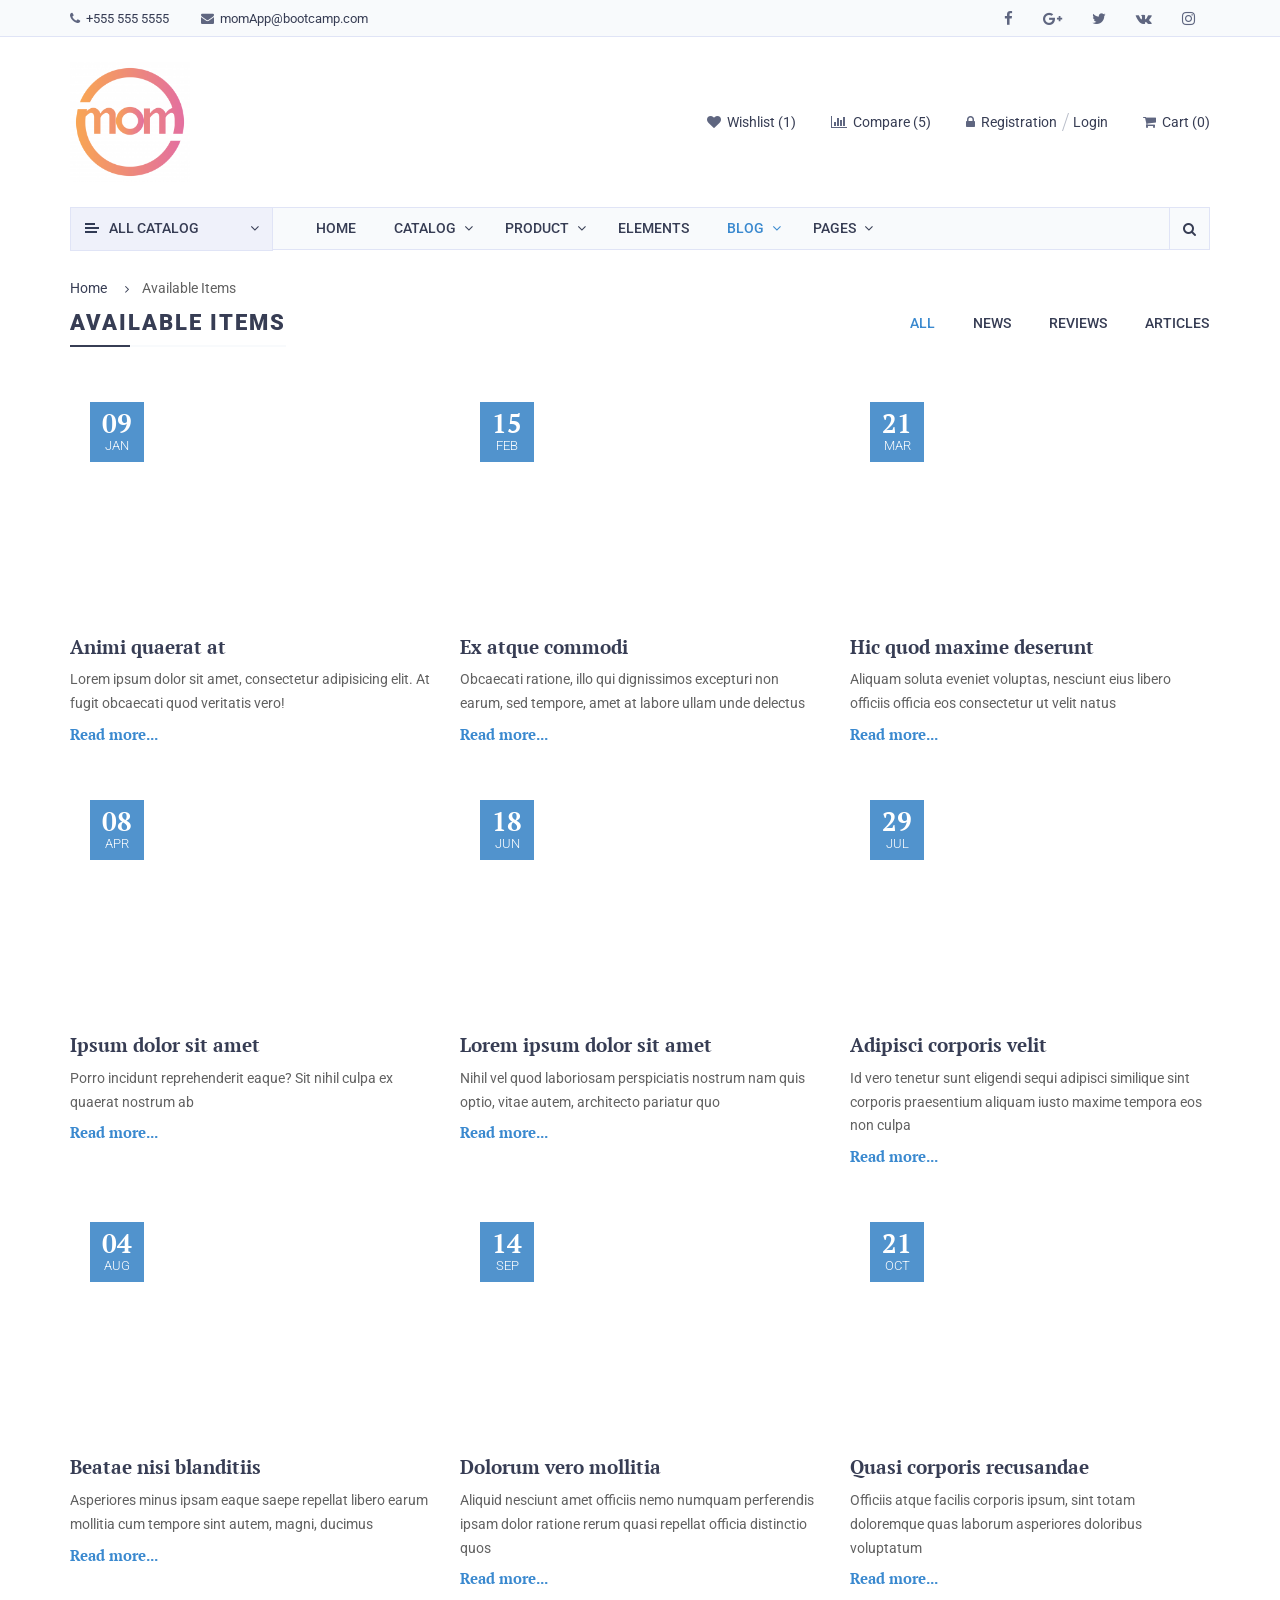
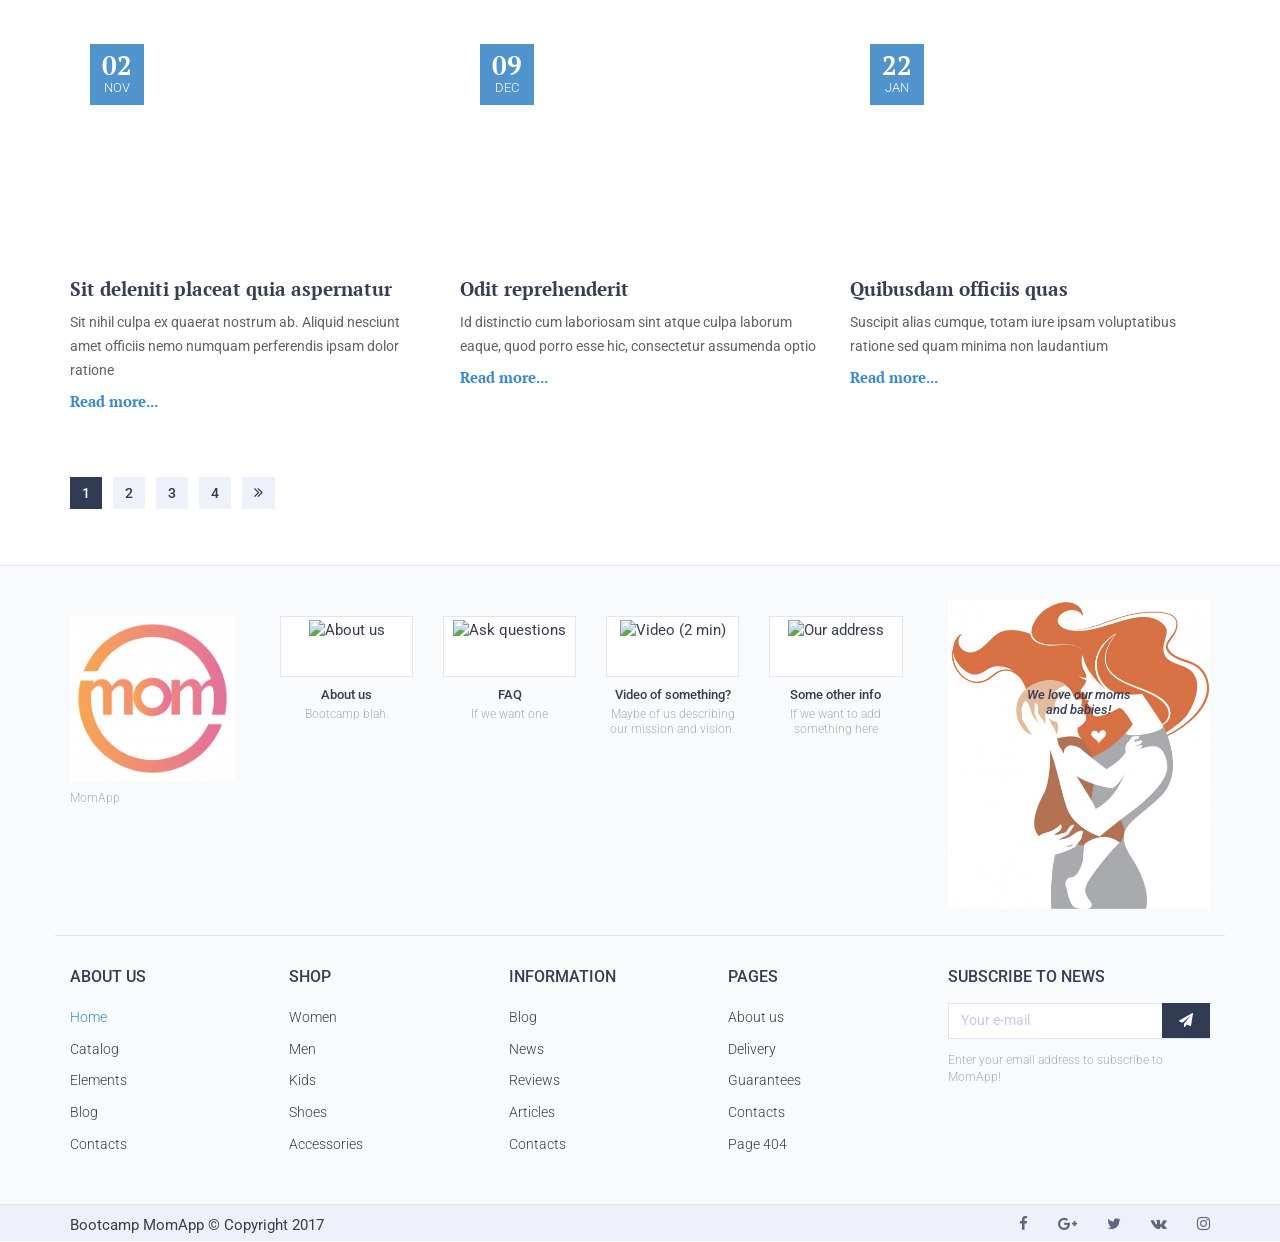
==== commit 895b5378: "changed title" ====
--- a/html/blog-2.html
+++ b/html/blog-2.html
@@ -665,10 +665,10 @@
                 </a>
             </li>
             <li>
-                <span>Blog</span>
+                <span>Available Items</span>
             </li>
         </ul>
-        <h1 class="main-ttl main-ttl-categs"><span>Blog</span></h1>
+        <h1 class="main-ttl main-ttl-categs"><span>Available Items</span></h1>
         <!-- Blog Categories -->
         <ul class="blog-categs">
             <li class="active"><a href="blog.html">All</a></li>
